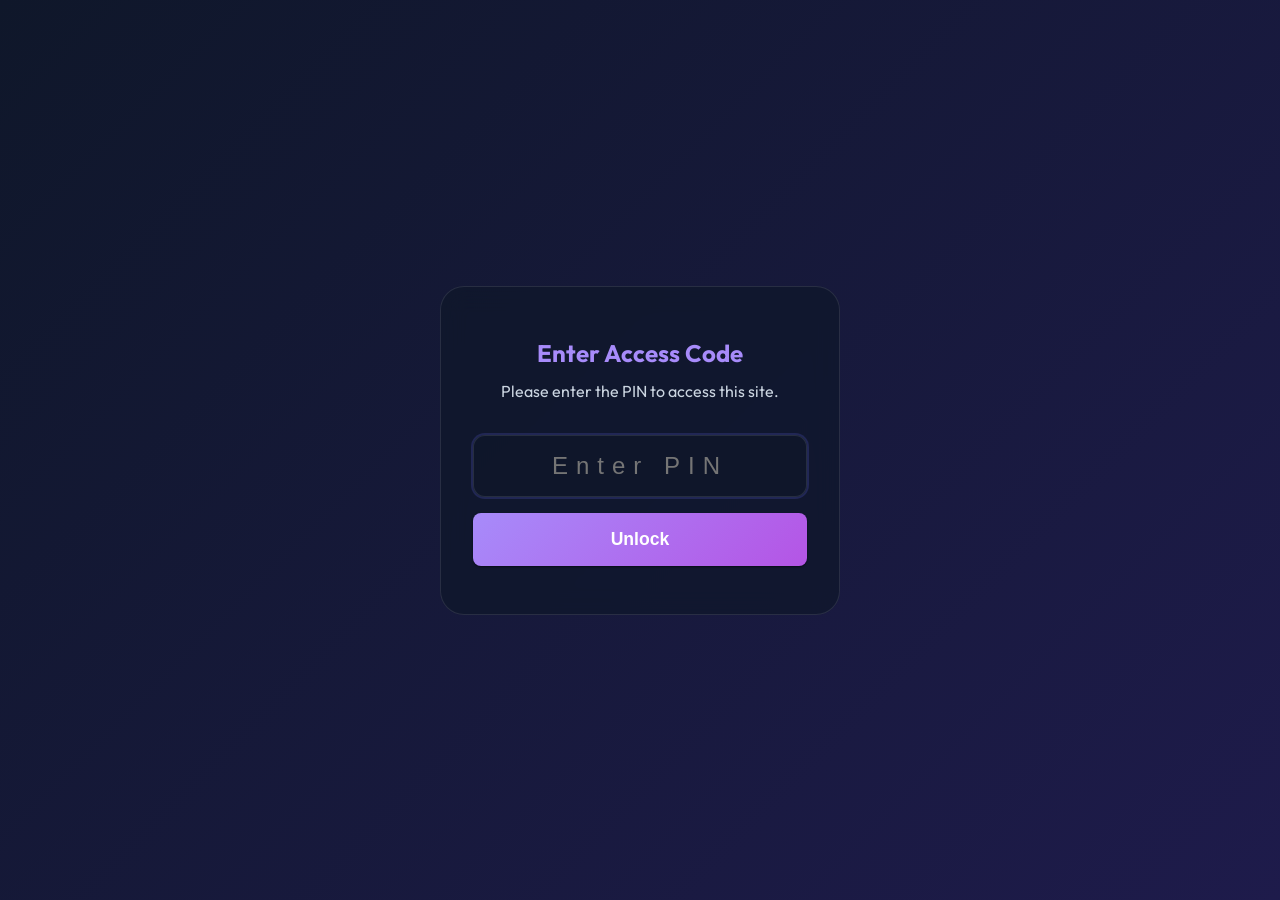
==== index.html @ 29a3878c "refactor: update UI layout for smart adding modal and initialize star-photos API functionality" ====
<!DOCTYPE html>
<html lang="en">
<head>
    <meta charset="UTF-8">
    <meta name="viewport" content="width=device-width, initial-scale=1.0">
    <title>Character Quiz Game</title>
    <!-- Google Fonts -->
    <link rel="preconnect" href="https://fonts.googleapis.com">
    <link rel="preconnect" href="https://fonts.gstatic.com" crossorigin>
    <link href="https://fonts.googleapis.com/css2?family=Outfit:wght@300;400;500;600;700;800&display=swap" rel="stylesheet">
    <link rel="stylesheet" href="styles.css">
</head>
<body class="theme-dark">
    <header class="app-header">
        <h1 class="logo" id="logoTitle">CharQuiz</h1>
        <button class="mobile-menu-btn" id="mobileMenuBtn">☰</button>
        <nav class="nav-links" id="navLinks">
            <button class="nav-btn" data-target="home">Home</button>
            <button class="nav-btn" data-target="gallery">Gallery</button>
            <button class="nav-btn" id="randomCharBtn">Surprise Me</button>
            <button class="nav-btn" id="syncBtn" title="Sync Data">Sync</button>
            <a href="video-player.html" class="nav-btn" style="text-decoration: none; display: flex; align-items: center;">Video Player</a>
            <button class="theme-toggle" id="themeToggleBtn" title="Toggle Theme">☀️</button>
        </nav>
    </header>

    <!-- Main Container -->
    <main id="appContainer">
        <!-- Home Screen -->
        <section id="screen-home" class="screen active" style="padding-top: 5rem;">
            <div class="category-grid" id="homeCategoryGrid">
                <!-- Dynamite cards inserted here -->
            </div>
        </section>

        <!-- Gallery Screen -->
        <section id="screen-gallery" class="screen hidden">
            <div class="gallery-controls">
                <input type="text" id="gallerySearch" placeholder="Search characters...">
                <div class="filter-pills" id="galleryFilters">
                    <button class="pill active" data-filter="All">All</button>
                    <button class="pill" data-filter="Slut">Slut</button>
                    <button class="pill" data-filter="Twink">Twink</button>
                    <button class="pill" data-filter="Shemale">Shemale</button>
                </div>
                <div style="display: flex; gap: 0.5rem; flex-wrap: wrap;">
                    <button class="btn-secondary" id="manageLabelsBtn">Manage Labels</button>
                    <button class="btn-secondary" id="openSmartAddBtn" style="background: linear-gradient(135deg, #6366f1, #ec4899); border: none; color: #fff;">⚡ Smart Adding</button>
                    <button class="btn-primary" id="openManagerBtn">Add Character</button>
                </div>
            </div>
            <!-- Dynamic Label Filters -->
            <div id="galleryLabelFilters" class="filter-pills" style="margin-bottom: 2rem; gap: 0.5rem; flex-wrap: wrap;"></div>
            <div class="gallery-grid" id="galleryGrid"></div>
        </section>

        <!-- Game Config Screen / Modal -->
        <section id="screen-config" class="screen hidden">
            <div class="config-container glass-card">
                <h2 id="configCategoryTitle">Category Mode</h2>
                <div class="config-options">
                    <h3>Select Rounds</h3>
                    <div class="rounds-selector" id="roundsSelector">
                        <label><input type="radio" name="rounds" value="10" checked><span>10</span></label>
                        <label><input type="radio" name="rounds" value="15"><span>15</span></label>
                        <label><input type="radio" name="rounds" value="20"><span>20</span></label>
                        <label><input type="radio" name="rounds" value="25"><span>25</span></label>
                        <label><input type="radio" name="rounds" value="Infinite"><span>Infinite</span></label>
                    </div>
                </div>
                <div class="config-actions" style="display: flex; gap: 1rem; margin-top: 1.5rem;">
                    <button class="btn-secondary w-full" id="backFromConfigBtn">Back</button>
                    <button class="btn-primary w-full" id="startGameBtn">Start Game</button>
                </div>
            </div>
        </section>

        <!-- Game Screen -->
        <section id="screen-game" class="screen hidden">
            <div class="game-topbar">
                <div class="progress-bar"><div id="gameProgressFill"></div></div>
                <div class="stats">
                    <span class="stat-round">Round <span id="currentRound">1</span></span>
                    <span class="stat-streak">Streak <span id="currentStreak">0</span></span>
                    <button class="btn-secondary" id="endGameBtn" style="padding: 0.25rem 0.75rem; font-size: 0.85rem; border-color: var(--danger); color: var(--danger);">End Game</button>
                </div>
            </div>
            <div class="game-area">
                <div class="image-frame glass-card">
                    <img id="gameImage" src="" alt="Character">
                </div>
                <div class="options-grid" id="gameOptions"></div>
            </div>
        </section>

        <!-- Results Screen -->
        <section id="screen-results" class="screen hidden">
            <div class="results-card glass-card">
                <h2>Quiz Complete</h2>
                <div class="metrics">
                    <div class="metric"><span>Score</span><strong id="finalScore">0</strong></div>
                    <div class="metric"><span>Max Streak</span><strong id="maxStreak">0</strong></div>
                    <div class="metric highlight"><span>All-Time High</span><strong id="highScore">0</strong></div>
                </div>
                <div class="mistakes-review">
                    <h3>Review Mistakes</h3>
                    <div id="mistakesList"></div>
                </div>
                <button class="btn-primary" id="playAgainBtn">Play Again</button>
            </div>
        </section>
    </main>

    <!-- Modals -->
    <!-- PIN Entry Modal -->
    <div id="pinModal" class="modal hidden" style="z-index: 9999;">
        <div class="modal-backdrop" style="opacity: 1; backdrop-filter: blur(20px); background: var(--bg-main);"></div>
        <div class="modal-content glass-card" style="text-align: center; max-width: 400px; padding: 3rem 2rem; box-shadow: var(--shadow-2xl);">
            <h2 style="margin-bottom: 0.5rem; color: var(--primary);">Enter Access Code</h2>
            <p style="color: var(--text-muted); margin-bottom: 2rem;">Please enter the PIN to access this site.</p>
            <form id="pinForm" style="display: flex; flex-direction: column; gap: 1rem;">
                <input type="password" id="pinInput" placeholder="Enter PIN" required style="text-align: center; font-size: 1.5rem; letter-spacing: 0.5rem; padding: 1rem; border-radius: 12px; border: 1px solid var(--border-glass); background: var(--bg-glass); color: var(--text-main); outline: none;">
                <button type="submit" class="btn-primary" style="font-size: 1.1rem; padding: 1rem;">Unlock</button>
            </form>
            <p id="pinError" style="color: var(--danger); margin-top: 1rem; min-height: 1.5rem;" class="hidden">Incorrect Code</p>
        </div>
    </div>

    <!-- Image Modal -->
    <div id="imageModal" class="modal hidden">
        <div class="modal-backdrop" id="imageModalBackdrop"></div>
        <div class="modal-content image-modal-content">
            <img id="globalModalImage" src="" alt="Full Resolution">
            <button class="modal-close" id="closeImageModal">&times;</button>
        </div>
    </div>

    <!-- Random Character Modal -->
    <div id="randomModal" class="modal hidden">
        <div class="modal-backdrop" id="randomModalBackdrop"></div>
        <div class="modal-content glass-card" style="text-align: center; max-width: 400px; padding: 2rem;">
            <button class="modal-close" id="closeRandomModal" style="position: absolute; right: 1rem; top: 1rem;">&times;</button>
            <h2 style="margin-bottom: 1rem; color: var(--primary);">Random Match!</h2>
            <div class="char-item" style="cursor: default; pointer-events: none; margin: 0 auto 1.5rem auto; max-width: 250px;">
                <img id="randomModalImage" src="" alt="Random Character">
                <div class="char-item-info">
                    <strong id="randomModalName">Name</strong>
                    <span id="randomModalCategory">Category</span>
                </div>
            </div>
            <button class="btn-primary w-full" id="randomCharRollBtn" style="width: 100%;">Roll Again 🎲</button>
        </div>
    </div>

    <!-- Manager Modal (Add / Import) -->
    <div id="managerModal" class="modal hidden">
        <div class="modal-backdrop" id="managerModalBackdrop"></div>
        <div class="modal-content glass-card" style="max-width: 500px;">
            <div class="modal-header">
                <h2>Add Character</h2>
                <button class="modal-close" id="closeManagerModal">&times;</button>
            </div>
            <div class="manager-body" style="grid-template-columns: 1fr;">
                <div class="manager-section">
                    <form id="addCharacterForm" class="add-form">
                        <div class="form-group">
                            <input type="text" id="addName" placeholder="Character Name" required>
                        </div>
                        <div class="form-group">
                            <select id="addCategory" required>
                                <option value="" disabled selected>Select Category...</option>
                                <option value="Slut">Slut</option>
                                <option value="Twink">Twink</option>
                                <option value="Shemale">Shemale</option>
                            </select>
                        </div>
                        <div class="form-group">
                            <label style="font-size: 0.9rem; color: var(--text-muted);">Select Labels</label>
                            <div id="addLabelsContainer" class="labels-multi-select" style="display: flex; flex-wrap: wrap; gap: 0.5rem;"></div>
                        </div>
                        <div class="form-group" style="flex-direction: row; gap: 0.5rem;">
                            <input type="url" id="addUrl" placeholder="Image URL (e.g. https://...)" required style="flex-grow: 1;">
                            <a href="#" target="_blank" id="addUrlPreviewBtn" class="btn-secondary" style="display: flex; align-items: center; justify-content: center; padding: 0 1rem; text-decoration: none;" title="Preview Image in New Tab">🔗</a>
                        </div>
                        <button type="submit" class="btn-primary w-full">Add Character</button>
                    </form>
                    
                    <div class="data-actions-container" style="margin-top: 2rem;">
                        <h3 style="font-size: 1rem; color: var(--text-muted); padding-bottom: 0.5rem; border-bottom: 1px solid var(--border-glass); margin-bottom: 1rem;">Data Backup</h3>
                        <div class="data-actions">
                            <button class="btn-secondary" id="exportDataBtn">Export JSON</button>
                            <label class="btn-secondary import-label">
                                Import JSON
                                <input type="file" id="importDataInput" accept=".json" hidden>
                            </label>
                        </div>
                    </div>
                </div>
            </div>
        </div>
    </div>

    <!-- Edit Character Modal -->
    <div id="editModal" class="modal hidden">
        <div class="modal-backdrop" id="editModalBackdrop"></div>
        <div class="modal-content glass-card" style="max-width: 500px;">
            <div class="modal-header">
                <h2>Edit Character</h2>
                <button class="modal-close" id="closeEditModal">&times;</button>
            </div>
            <div class="manager-body" style="grid-template-columns: 1fr;">
                <form id="editCharacterForm" class="add-form">
                    <input type="hidden" id="editId">
                    <div class="form-group">
                        <input type="text" id="editName" placeholder="Character Name" required>
                    </div>
                    <div class="form-group">
                        <select id="editCategory" required>
                            <option value="Slut">Slut</option>
                            <option value="Twink">Twink</option>
                            <option value="Shemale">Shemale</option>
                        </select>
                    </div>
                    <div class="form-group">
                        <label style="font-size: 0.9rem; color: var(--text-muted);">Select Labels</label>
                        <div id="editLabelsContainer" class="labels-multi-select" style="display: flex; flex-wrap: wrap; gap: 0.5rem;"></div>
                    </div>
                    <div class="form-group" style="flex-direction: row; gap: 0.5rem;">
                        <input type="url" id="editUrl" placeholder="Image URL (e.g. https://...)" required style="flex-grow: 1;">
                        <a href="#" target="_blank" id="editUrlPreviewBtn" class="btn-secondary" style="display: flex; align-items: center; justify-content: center; padding: 0 1rem; text-decoration: none;" title="Preview Image in New Tab">🔗</a>
                    </div>
                    <button type="submit" class="btn-primary w-full" style="background: var(--success);">Save Changes</button>
                </form>
            </div>
        </div>
    </div>

    <!-- Labels Manager Modal -->
    <div id="labelsManagerModal" class="modal hidden">
        <div class="modal-backdrop" id="labelsManagerModalBackdrop"></div>
        <div class="modal-content glass-card" style="max-width: 400px;">
            <div class="modal-header">
                <h2>Manage Labels</h2>
                <button class="modal-close" id="closeLabelsManagerModal">&times;</button>
            </div>
            <form id="addLabelForm" style="display: flex; gap: 0.5rem; margin-bottom: 1.5rem;">
                <input type="text" id="newLabelInput" placeholder="New Label Name" required style="flex-grow: 1;">
                <button type="submit" class="btn-primary">Add</button>
            </form>
            <div id="labelsManagerList" style="display: flex; flex-direction: column; gap: 0.5rem; max-height: 50vh; overflow-y: auto;">
                <!-- Labels populate here -->
            </div>
        </div>
    </div>

    <!-- Smart Adding Modal -->
    <div id="smartAddModal" class="modal hidden">
        <div class="modal-backdrop" id="smartAddModalBackdrop"></div>
        <div class="modal-content glass-card" style="max-width: 560px; padding: 0; overflow: hidden; border-radius: 20px;">

            <!-- Header -->
            <div style="display: flex; align-items: center; justify-content: space-between; padding: 1.25rem 1.5rem; border-bottom: 1px solid var(--border-glass); background: rgba(99,102,241,0.1);">
                <div style="display: flex; align-items: center; gap: 0.75rem;">
                    <span style="font-size: 1.5rem;">⚡</span>
                    <div>
                        <h2 style="margin: 0; font-size: 1.2rem;">Smart Adding</h2>
                        <span id="smartAddSubtitle" style="font-size: 0.8rem; color: var(--text-muted);">Browse performers from pornpics.com</span>
                    </div>
                </div>
                <div style="display: flex; align-items: center; gap: 1rem;">
                    <div id="smartAddStats" style="text-align: right; font-size: 0.8rem; color: var(--text-muted);"></div>
                    <button class="modal-close" id="closeSmartAddModal">&times;</button>
                </div>
            </div>

            <!-- Phase 1: Category Selection -->
            <div id="smartAddPhase1" style="padding: 2rem;">
                <p style="text-align: center; color: var(--text-muted); margin-bottom: 1.5rem;">Choose a category to start browsing performers</p>
                <div style="display: grid; grid-template-columns: repeat(3, 1fr); gap: 1rem;">
                    <button class="smart-cat-btn" id="smartCatFemale" data-cat="female" data-game-cat="Slut">
                        <span style="font-size: 2rem;">👸</span>
                        <strong>Female</strong>
                        <span>Pornstars</span>
                    </button>
                    <button class="smart-cat-btn" id="smartCatShemale" data-cat="shemale" data-game-cat="Shemale">
                        <span style="font-size: 2rem;">💫</span>
                        <strong>Shemale</strong>
                        <span>Trans Stars</span>
                    </button>
                    <button class="smart-cat-btn" id="smartCatGay" data-cat="gay" data-game-cat="Twink">
                        <span style="font-size: 2rem;">⚡</span>
                        <strong>Gay/Twink</strong>
                        <span>Male Stars</span>
                    </button>
                </div>
                <div id="smartAddResumeInfo" class="hidden" style="margin-top: 1.5rem; padding: 1rem; background: rgba(99,102,241,0.1); border-radius: 12px; border: 1px solid rgba(99,102,241,0.3); text-align: center;">
                    <p style="margin: 0 0 0.75rem 0; color: var(--text-main);">🔄 You have a saved session. Continue where you left off?</p>
                    <button id="smartAddResumeBtn" class="btn-primary" style="font-size: 0.9rem; padding: 0.4rem 1.2rem;">Resume</button>
                </div>
            </div>

            <!-- Phase 2: Performer Browser -->
            <div id="smartAddPhase2" class="hidden" style="display: flex; flex-direction: column;">

                <!-- Category bar -->
                <div style="display: flex; align-items: center; gap: 0.5rem; padding: 0.75rem 1.5rem; background: rgba(0,0,0,0.2); font-size: 0.85rem; color: var(--text-muted);">
                    <button id="smartAddBackToCats" style="background: none; border: none; color: var(--primary); cursor: pointer; font-size: 0.85rem;">← Categories</button>
                    <span>|</span>
                    <span id="smartAddCatLabel">Female Pornstars</span>
                    <span style="margin-left: auto;" id="smartAddQueueInfo"></span>
                </div>

                <!-- Loading State -->
                <div id="smartAddLoading" style="display: flex; flex-direction: column; align-items: center; justify-content: center; padding: 4rem 2rem; gap: 1rem;">
                    <div class="smart-spinner"></div>
                    <p id="smartAddLoadingText" style="color: var(--text-muted); margin: 0;">Loading performers...</p>
                </div>

                <!-- Performer Card -->
                <div id="smartAddPerformer" class="hidden" style="display: flex; flex-direction: column;">

                    <!-- Photo Browser Area -->
                    <div style="position: relative; background: #000; aspect-ratio: 4/3; overflow: hidden;">
                        <img id="smartAddPhoto" src="" alt="Performer"
                            style="width: 100%; height: 100%; object-fit: cover; transition: opacity 0.2s;">
                        <!-- Nav Arrows -->
                        <button id="smartPhotoPrev" style="position:absolute;left:0;top:50%;transform:translateY(-50%);background:rgba(0,0,0,0.6);border:none;color:#fff;font-size:2rem;padding:0.75rem 1rem;cursor:pointer;height:100%;opacity:0.7;transition:opacity 0.2s;" title="Previous photo">&#8249;</button>
                        <button id="smartPhotoNext" style="position:absolute;right:0;top:50%;transform:translateY(-50%);background:rgba(0,0,0,0.6);border:none;color:#fff;font-size:2rem;padding:0.75rem 1rem;cursor:pointer;height:100%;opacity:0.7;transition:opacity 0.2s;" title="Next photo">&#8250;</button>
                        <!-- Photo counter -->
                        <div id="smartPhotoCounter" style="position:absolute;bottom:0.75rem;left:50%;transform:translateX(-50%);background:rgba(0,0,0,0.7);color:#fff;font-size:0.75rem;padding:0.25rem 0.75rem;border-radius:999px;backdrop-filter:blur(4px);">1 / 1</div>
                        <!-- Loading overlay for photo -->
                        <div id="smartPhotoLoadingOverlay" class="hidden" style="position:absolute;inset:0;background:rgba(0,0,0,0.6);display:flex;align-items:center;justify-content:center;">
                            <div class="smart-spinner"></div>
                        </div>
                    </div>

                    <!-- Performer Info -->
                    <div style="padding: 1.25rem 1.5rem;">
                        <div style="display: flex; align-items: center; gap: 0.75rem; margin-bottom: 1rem;">
                            <input type="text" id="smartPerformerName"
                                style="flex: 1; font-size: 1.1rem; font-weight: 700; background: transparent; border: none; border-bottom: 2px solid var(--border-glass); padding: 0.25rem 0; color: var(--text-main); outline: none;"
                                placeholder="Performer Name">
                            <select id="smartPerformerCategory"
                                style="background: var(--bg-glass); border: 1px solid var(--border-glass); color: var(--text-main); padding: 0.4rem 0.75rem; border-radius: 8px; font-family: inherit; font-size: 0.9rem;">
                                <option value="Slut">Slut</option>
                                <option value="Shemale">Shemale</option>
                                <option value="Twink">Twink</option>
                            </select>
                        </div>

                        <div style="font-size: 0.8rem; color: var(--text-muted); margin-bottom: 0.5rem;">Labels</div>
                        <div id="smartAddLabelPills" class="labels-multi-select" style="display: flex; flex-wrap: wrap; gap: 0.5rem; margin-bottom: 1.25rem;"></div>

                        <!-- Actions -->
                        <div style="display: flex; gap: 0.75rem;">
                            <button id="smartSkipBtn" class="btn-secondary" style="flex: 1;">Skip ⏭️</button>
                            <button id="smartSaveAddBtn" class="btn-primary" style="flex: 2;">Add &amp; Next ✅</button>
                        </div>
                    </div>
                </div>

                <!-- Empty / Load More -->
                <div id="smartAddEmpty" class="hidden" style="text-align:center; padding: 3rem 2rem;">
                    <p style="color: var(--text-muted); margin-bottom: 1rem;">All performers on this page have been reviewed!</p>
                    <button id="smartLoadMoreBtn" class="btn-primary">Load Next Page ⟶</button>
                </div>

            </div>
        </div>
    </div>

    <!-- Toast Container -->
    <div id="toastContainer" class="toast-container"></div>
    <!-- Confetti Canvas -->
    <canvas id="confettiCanvas" class="hidden"></canvas>

    <!-- Dummy Characters JSON -->
    <script id="dummy-characters" type="application/json">
    [
        {
            "id": "performer-mia-malkova",
            "name": "Mia Malkova",
            "category": "Slut",
            "photoUrl": "https://static-ca-cdn.eporner.com/thumbs/static4/1/17/171/17164884/14_240.jpg",
            "labels": ["legend"]
        },
        {
            "id": "performer-lana-rhoades",
            "name": "Lana Rhoades",
            "category": "Slut",
            "photoUrl": "https://static-ca-cdn.eporner.com/thumbs/static4/1/17/171/17196098/15_240.jpg",
            "labels": ["legend"]
        },
        {
            "id": "performer-eva-elfie",
            "name": "Eva Elfie",
            "category": "Slut",
            "photoUrl": "https://static-ca-cdn.eporner.com/thumbs/static4/1/17/171/17114113/13_240.jpg",
            "labels": ["teen"]
        },
        {
            "id": "performer-sweetie-fox",
            "name": "Sweetie Fox",
            "category": "Slut",
            "photoUrl": "https://static-ca-cdn.eporner.com/thumbs/static4/1/17/171/17146844/13_240.jpg",
            "labels": ["teen"]
        },
        {
            "id": "performer-angela-white",
            "name": "Angela White",
            "category": "Slut",
            "photoUrl": "https://static-ca-cdn.eporner.com/thumbs/static4/1/17/171/17190881/15_240.jpg",
            "labels": ["milf", "legend"]
        },
        {
            "id": "performer-riley-reid",
            "name": "Riley Reid",
            "category": "Slut",
            "photoUrl": "https://static-ca-cdn.eporner.com/thumbs/static4/1/17/171/17193321/1_240.jpg",
            "labels": ["legend"]
        },
        {
            "id": "performer-abella-danger",
            "name": "Abella Danger",
            "category": "Slut",
            "photoUrl": "https://static-ca-cdn.eporner.com/thumbs/static4/1/17/171/17160701/15_240.jpg",
            "labels": ["legend"]
        },
        {
            "id": "performer-dani-daniels",
            "name": "Dani Daniels",
            "category": "Slut",
            "photoUrl": "https://static-ca-cdn.eporner.com/thumbs/static4/1/17/171/17175149/10_240.jpg",
            "labels": ["milf", "legend"]
        },
        {
            "id": "performer-natalie-mars",
            "name": "Natalie Mars",
            "category": "Shemale",
            "photoUrl": "https://static-ca-cdn.eporner.com/thumbs/static4/1/16/167/16765051/7_240.jpg",
            "labels": ["milf", "legend"]
        },
        {
            "id": "performer-joey-mills",
            "name": "Joey Mills",
            "category": "Twink",
            "photoUrl": "https://static-ca-cdn.eporner.com/thumbs/static4/1/11/114/11438945/2_240.jpg",
            "labels": ["teen", "legend"]
        }
    ]
    </script>

    <script src="app.js"></script>
</body>
</html>
---- styles.css ----
/* =================== VARIABLES & THEMING =================== */
:root {
    /* Light Theme (Default fallback) */
    --bg-main: linear-gradient(135deg, #fdfbfb 0%, #ebedee 100%);
    --bg-secondary: rgba(255, 255, 255, 0.85);
    --bg-glass: rgba(255, 255, 255, 0.6);
    --text-main: #1f2937;
    --text-muted: #6b7280;
    --primary: #8b5cf6;
    --primary-hover: #7c3aed;
    --success: #10b981;
    --danger: #ef4444;
    --shadow-sm: 0 1px 2px 0 rgba(0, 0, 0, 0.05);
    --shadow-md: 0 4px 6px -1px rgba(0, 0, 0, 0.1), 0 2px 4px -1px rgba(0, 0, 0, 0.06);
    --shadow-lg: 0 10px 15px -3px rgba(0, 0, 0, 0.1), 0 4px 6px -2px rgba(0, 0, 0, 0.05);
    --shadow-glass: 0 8px 32px 0 rgba(31, 38, 135, 0.1);
    --border-glass: rgba(255, 255, 255, 0.3);
    --overlay: rgba(0, 0, 0, 0.5);
    --font-heading: 'Outfit', sans-serif;
    --font-body: 'Outfit', sans-serif;
    --border-radius: 24px;
    --gradient-primary: linear-gradient(135deg, #8b5cf6, #d946ef);
    --gradient-card: linear-gradient(135deg, #ffffff, #f3f4f6);
}

body.theme-dark {
    --bg-main: linear-gradient(135deg, #0f172a 0%, #1e1b4b 100%);
    --bg-secondary: rgba(30, 41, 59, 0.85);
    --bg-glass: rgba(15, 23, 42, 0.7);
    --text-main: #f8fafc;
    --text-muted: #cbd5e1;
    --primary: #a78bfa;
    --primary-hover: #8b5cf6;
    --shadow-sm: 0 1px 2px 0 rgba(0, 0, 0, 0.5);
    --shadow-md: 0 4px 6px -1px rgba(0, 0, 0, 0.5);
    --shadow-lg: 0 10px 15px -3px rgba(0, 0, 0, 0.5);
    --shadow-glass: 0 8px 32px 0 rgba(0, 0, 0, 0.3);
    --border-glass: rgba(255, 255, 255, 0.1);
    --overlay: rgba(0, 0, 0, 0.8);
    --gradient-primary: linear-gradient(135deg, #a78bfa, #c026d3);
    --gradient-card: linear-gradient(135deg, rgba(30, 41, 59, 0.9), rgba(15, 23, 42, 0.9));
}

/* =================== RESET & GLOBAL =================== */
* {
    margin: 0;
    padding: 0;
    box-sizing: border-box;
}

body {
    font-family: var(--font-body);
    background: var(--bg-main);
    color: var(--text-main);
    line-height: 1.5;
    overflow-x: hidden;
    min-height: 100vh;
    transition: background 0.4s ease, color 0.4s ease;
    -webkit-font-smoothing: antialiased;
}

/* =================== UTILITIES =================== */
.hidden { display: none !important; }
.glass-card {
    background: var(--bg-glass);
    backdrop-filter: blur(12px);
    -webkit-backdrop-filter: blur(12px);
    border: 1px solid var(--border-glass);
    border-radius: var(--border-radius);
    box-shadow: var(--shadow-glass);
}

/* =================== HEADER =================== */
.app-header {
    display: flex;
    justify-content: space-between;
    align-items: center;
    padding: 1rem 3rem;
    background: var(--bg-glass);
    backdrop-filter: blur(16px);
    -webkit-backdrop-filter: blur(16px);
    border-bottom: 1px solid var(--border-glass);
    box-shadow: var(--shadow-sm);
    position: sticky;
    top: 0;
    z-index: 50;
    transition: all 0.3s ease;
}

.logo {
    font-weight: 700;
    font-size: 1.5rem;
    color: var(--primary);
    cursor: pointer;
    letter-spacing: -0.5px;
}

.mobile-menu-btn {
    display: none;
    background: transparent;
    border: none;
    color: var(--text-main);
    font-size: 1.5rem;
    cursor: pointer;
    padding: 0.5rem;
}

.nav-links {
    display: flex;
    gap: 0.75rem;
    align-items: center;
    background: rgba(0, 0, 0, 0.05);
    padding: 0.25rem;
    border-radius: 12px;
    border: 1px solid var(--border-glass);
}

body.theme-dark .nav-links {
    background: rgba(255, 255, 255, 0.05);
}

.nav-btn {
    background: transparent;
    border: none;
    color: var(--text-main);
    font-family: inherit;
    font-weight: 500;
    font-size: 0.95rem;
    cursor: pointer;
    padding: 0.6rem 1.2rem;
    border-radius: 8px;
    transition: all 0.25s cubic-bezier(0.4, 0, 0.2, 1);
}

.nav-btn:hover {
    background: var(--bg-secondary);
    box-shadow: var(--shadow-sm);
    transform: translateY(-1px);
}

.nav-btn:active {
    transform: translateY(0);
}

.theme-toggle {
    background: transparent;
    border: none;
    font-size: 1.2rem;
    cursor: pointer;
    padding: 0.5rem;
    border-radius: 50%;
    transition: transform 0.3s ease;
}

.theme-toggle:hover {
    transform: rotate(30deg) scale(1.1);
}

/* =================== SCREENS =================== */
#appContainer {
    /* min-height: calc(100vh - 70px); */
    position: relative;
    padding: 2rem;
}

.screen {
    max-width: 1200px;
    margin: 0 auto;
    animation: fadeIn 0.4s ease forwards;
}

@keyframes fadeIn {
    from { opacity: 0; transform: translateY(10px); }
    to { opacity: 1; transform: translateY(0); }
}

/* =================== HOME SCREEN =================== */

.category-grid {
    display: flex;
    flex-wrap: wrap;
    justify-content: center;
    gap: 2rem;
}

.category-card {
    flex: 1 1 250px;
    max-width: 350px;
    position: relative;
    border-radius: var(--border-radius);
    overflow: hidden;
    height: 450px;
    cursor: pointer;
    box-shadow: var(--shadow-md);
    background: var(--gradient-card);
    transition: transform 0.3s ease, box-shadow 0.3s ease;
}

.category-card:hover {
    transform: translateY(-8px) scale(1.02);
    box-shadow: var(--shadow-lg);
}

.card-bg {
    position: absolute;
    inset: 0;
    background-size: cover;
    background-repeat: no-repeat;
    background-position: center bottom;
    transition: transform 0.5s ease;
}

.category-card:hover .card-bg {
    transform: scale(1.05);
}

.card-overlay {
    position: absolute;
    inset: 0;
    background: linear-gradient(to top, rgba(0,0,0,0.8) 0%, rgba(0,0,0,0.2) 100%);
    display: flex;
    flex-direction: column;
    justify-content: flex-end;
    padding: 1.5rem;
    color: white;
}

.card-overlay h3 { font-size: 1.5rem; font-weight: 600; }
.card-overlay .count { font-size: 0.9rem; opacity: 0.8; }

/* =================== BUTTONS & INPUTS =================== */
.btn-primary {
    background: var(--gradient-primary);
    color: white;
    border: none;
    padding: 0.75rem 1.5rem;
    border-radius: 8px;
    font-weight: 600;
    cursor: pointer;
    transition: all 0.3s ease;
    box-shadow: var(--shadow-sm);
    background-size: 200% auto;
}
.btn-primary:hover {
    background-position: right center;
    transform: translateY(-2px);
    box-shadow: var(--shadow-lg);
}

.btn-secondary {
    background: var(--bg-glass);
    color: var(--text-main);
    border: 1px solid var(--border-glass);
    padding: 0.5rem 1rem;
    border-radius: 8px;
    cursor: pointer;
    transition: all 0.2s;
}
.btn-secondary:hover {
    background: var(--bg-secondary);
}

input[type="text"], input[type="url"], select {
    width: 100%;
    padding: 0.75rem 1rem;
    border-radius: 8px;
    border: 1px solid var(--border-glass);
    background: var(--bg-glass);
    color: var(--text-main);
    outline: none;
    font-family: var(--font-body);
}

input:focus, select:focus {
    border-color: var(--primary);
    box-shadow: 0 0 0 2px rgba(99, 102, 241, 0.2);
}

.label-cb-pill {
    padding: 0.4rem 0.8rem;
    border-radius: 999px;
    border: 1px solid var(--border-glass);
    background: var(--bg-glass);
    color: var(--text-main);
    cursor: pointer;
    font-size: 0.85rem;
    transition: all 0.2s;
    user-select: none;
}
.label-cb-pill:hover {
    background: var(--bg-secondary);
}
.label-cb-pill:has(input:checked) {
    background: var(--gradient-primary);
    color: white;
    border-color: transparent;
    box-shadow: var(--shadow-sm);
}

/* =================== MODALS =================== */
.modal {
    position: fixed;
    inset: 0;
    z-index: 100;
    display: flex;
    align-items: center;
    justify-content: center;
}

.modal-backdrop {
    position: absolute;
    inset: 0;
    background: var(--overlay);
    backdrop-filter: blur(5px);
    animation: fadeIn 0.3s ease;
}

.modal-content {
    position: relative;
    z-index: 101;
    width: 90%;
    max-width: 600px;
    max-height: 90vh;
    padding: 2rem;
    overflow-y: auto;
    animation: slideUp 0.4s ease;
}

@keyframes slideUp {
    from { opacity: 0; transform: scale(0.95) translateY(20px); }
    to { opacity: 1; transform: scale(1) translateY(0); }
}

.modal-header {
    display: flex;
    justify-content: space-between;
    align-items: center;
    margin-bottom: 1.5rem;
}

.modal-close {
    background: none;
    border: none;
    font-size: 1.5rem;
    color: var(--text-muted);
    cursor: pointer;
    transition: color 0.2s;
}
.modal-close:hover { color: var(--danger); }

/* Global Image Modal specific */
.image-modal-content {
    background: transparent;
    box-shadow: none;
    border: none;
    display: flex;
    flex-direction: column;
    align-items: center;
    padding: 0;
    max-width: 90vw;
}
.image-modal-content img {
    max-width: 100%;
    max-height: 85vh;
    border-radius: var(--border-radius);
    box-shadow: var(--shadow-2xl);
    object-fit: contain;
}
.image-modal-content .modal-close {
    position: absolute;
    top: -40px;
    right: 0;
    color: white;
    font-size: 2rem;
}

/* =================== GALLERY =================== */
.gallery-controls {
    display: flex;
    flex-wrap: wrap;
    gap: 1rem;
    margin-bottom: 2rem;
    justify-content: space-between;
    align-items: center;
}

#gallerySearch {
    flex-grow: 1;
    max-width: 400px;
}

.filter-pills {
    display: flex;
    gap: 0.5rem;
}

.pill {
    padding: 0.5rem 1rem;
    border-radius: 999px;
    border: 1px solid var(--border-glass);
    background: var(--bg-glass);
    color: var(--text-main);
    cursor: pointer;
    transition: all 0.3s ease;
}

.pill.active, .pill:hover {
    background: var(--gradient-primary);
    color: white;
    border-color: transparent;
    box-shadow: var(--shadow-sm);
}

.gallery-grid {
    display: grid;
    grid-template-columns: repeat(auto-fill, minmax(200px, 1fr));
    gap: 1.5rem;
    align-items: stretch;
}

@media (min-width: 600px) { .gallery-grid { grid-template-columns: repeat(auto-fill, minmax(220px, 1fr)); } }
@media (min-width: 900px) { .gallery-grid { grid-template-columns: repeat(auto-fill, minmax(240px, 1fr)); } }
@media (min-width: 1200px) { .gallery-grid { grid-template-columns: repeat(auto-fill, minmax(260px, 1fr)); } }

.char-item {
    border-radius: var(--border-radius);
    overflow: hidden;
    cursor: pointer;
    position: relative;
    box-shadow: var(--shadow-md);
    background: var(--gradient-card);
    display: flex;
    flex-direction: column;
    height: 100%;
    aspect-ratio: 3/4;
}

.char-item img {
    width: 100%;
    height: 100%;
    object-fit: cover;
    display: block;
    transition: transform 0.4s cubic-bezier(0.4, 0, 0.2, 1);
}
.char-item:hover img { transform: scale(1.08); }

.char-item-info {
    position: absolute;
    bottom: 0;
    left: 0;
    width: 100%;
    background: linear-gradient(to top, rgba(0,0,0,0.9) 0%, rgba(0,0,0,0.5) 70%, transparent 100%);
    color: white;
    padding: 1.5rem 1rem 1rem 1rem;
    z-index: 2;
    transform: translateY(0);
    transition: transform 0.3s ease;
}
.char-item-info strong { display: block; font-size: 1rem; }
.char-item-info span { display: block; font-size: 0.8rem; opacity: 0.8; margin-bottom: 0.25rem; }

.char-item-labels {
    display: flex;
    flex-wrap: wrap;
    gap: 0.25rem;
    margin-top: 0.5rem;
}

.char-label {
    background: rgba(255, 255, 255, 0.2);
    border-radius: 4px;
    padding: 2px 6px;
    font-size: 0.7rem;
    font-weight: 500;
}

.char-item-actions {
    position: absolute;
    top: 10px;
    right: 10px;
    display: flex;
    gap: 0.5rem;
    opacity: 0;
    transition: opacity 0.3s;
}

.char-item:hover .char-item-actions {
    opacity: 1;
}

.char-action-btn {
    background: var(--bg-glass);
    border: 1px solid var(--border-glass);
    color: white;
    width: 35px;
    height: 35px;
    border-radius: 50%;
    display: flex;
    align-items: center;
    justify-content: center;
    cursor: pointer;
    backdrop-filter: blur(4px);
    transition: all 0.2s;
}

.char-action-btn:hover {
    transform: scale(1.1);
    background: rgba(255, 255, 255, 0.2);
}

.char-action-btn.edit:hover { background: var(--success); border-color: var(--success); }
.char-action-btn.delete:hover { background: var(--danger); border-color: var(--danger); }

/* =================== GAME CONFIG =================== */
.config-container { padding: 3rem; text-align: center; max-width: 500px; margin: 4rem auto; }
.rounds-selector { display: flex; flex-wrap: wrap; gap: 1rem; justify-content: center; margin: 2rem 0; }
.rounds-selector label { cursor: pointer; position: relative; }
.rounds-selector input { position: absolute; opacity: 0; height: 0; width: 0; pointer-events: none; }
.rounds-selector span {
    padding: 0.75rem 1.5rem;
    border-radius: 8px;
    border: 2px solid var(--border-glass);
    display: inline-block;
    transition: all 0.2s;
}
.rounds-selector input:checked + span {
    border-color: var(--primary);
    background: rgba(99, 102, 241, 0.1);
    color: var(--primary);
    font-weight: 600;
}

/* =================== GAMEPLAY =================== */
.game-topbar {
    display: flex;
    justify-content: space-between;
    align-items: center;
    margin-bottom: 2rem;
    flex-wrap: wrap;
    gap: 1rem;
}

.progress-bar {
    flex-grow: 1;
    height: 8px;
    background: var(--bg-glass);
    border-radius: 4px;
    overflow: hidden;
    max-width: 400px;
}

#gameProgressFill {
    height: 100%;
    background: var(--gradient-primary);
    width: 0%;
    transition: width 0.3s ease;
}

.stats { display: flex; gap: 1rem; }
.stat-round, .stat-streak {
    padding: 0.5rem 1rem;
    border-radius: 8px;
    background: var(--bg-glass);
    font-weight: 600;
}
.stat-streak { color: var(--success); }

.game-area {
    display: flex;
    flex-direction: row;
    align-items: center;
    justify-content: center;
    gap: 4rem;
    max-width: 1100px;
    margin: 0 auto;
}

.image-frame {
    flex: 1.2;
    width: 100%;
    padding: 1rem;
    display: flex;
    align-items: center;
    justify-content: center;
    border-radius: var(--border-radius);
    background: var(--gradient-card);
    box-shadow: var(--shadow-md);
}

.image-frame img {
    max-width: 100%;
    max-height: 65vh;
    border-radius: 12px;
    object-fit: contain;
    box-shadow: var(--shadow-sm);
    cursor: auto; /* removed pointer since we removed image pop up during gameplay */
}

.options-grid {
    flex: 1;
    display: flex;
    flex-direction: column;
    justify-content: center;
    gap: 1.25rem;
    width: 100%;
}

.opt-btn {
    padding: 1.25rem 1.5rem;
    font-size: 1.15rem;
    border-radius: 16px;
    border: 1px solid var(--border-glass);
    background: var(--bg-secondary);
    color: var(--text-main);
    cursor: pointer;
    font-weight: 500;
    transition: all 0.3s;
    box-shadow: var(--shadow-sm);
    text-align: left;
    position: relative;
    overflow: hidden;
}

.opt-btn:hover:not(:disabled) {
    transform: translateY(-4px);
    box-shadow: var(--shadow-md);
    background: var(--gradient-primary);
    color: white;
    border-color: transparent;
}
.opt-btn.correct {
    background: var(--success);
    border-color: var(--success);
    color: white;
    transform: scale(1.02);
}
.opt-btn.incorrect {
    background: var(--danger);
    border-color: var(--danger);
    color: white;
    opacity: 0.8;
}

/* =================== RESULTS =================== */
.results-card {
    max-width: 600px;
    margin: 2rem auto;
    padding: 3rem;
    text-align: center;
}

.metrics {
    display: flex;
    justify-content: center;
    gap: 2rem;
    margin: 2rem 0;
    flex-wrap: wrap;
}

.metric {
    display: flex;
    flex-direction: column;
    background: var(--bg-secondary);
    padding: 1rem 2rem;
    border-radius: 12px;
    box-shadow: var(--shadow-sm);
}

.metric span { font-size: 0.9rem; color: var(--text-muted); }
.metric strong { font-size: 1.8rem; font-weight: 700; color: var(--primary); }

.mistakes-review {
    text-align: left;
    margin-bottom: 2rem;
    padding: 1.5rem 0;
}

.mistakes-review h3 { margin-bottom: 1rem; color: var(--danger); }

#mistakesList {
    display: grid;
    grid-template-columns: repeat(auto-fill, minmax(180px, 1fr));
    gap: 1rem;
    max-height: 40vh;
    overflow-y: auto;
    padding-right: 0.5rem;
}
#mistakesList::-webkit-scrollbar { width: 6px; }
#mistakesList::-webkit-scrollbar-thumb { background: var(--border-glass); border-radius: 4px; }

.mistake-item {
    display: flex;
    flex-direction: column;
    align-items: center;
    gap: 0.75rem;
    background: var(--bg-secondary);
    padding: 1rem;
    border-radius: 12px;
    box-shadow: var(--shadow-sm);
    border: 1px solid var(--border-glass);
    text-align: center;
}

.mistake-item img {
    width: 80px;
    height: 80px;
    border-radius: 50%;
    object-fit: cover;
    box-shadow: var(--shadow-sm);
    border: 3px solid var(--danger);
    cursor: auto;
}

.mistake-info {
    display: flex;
    flex-direction: column;
    gap: 4px;
}
.mistake-info .wrong { color: var(--danger); text-decoration: line-through; font-size: 0.85em; opacity: 0.8;}
.mistake-info .right { color: var(--success); font-weight: 700; font-size: 1.1em;}

/* =================== TOAST =================== */
.toast-container {
    position: fixed;
    bottom: 20px;
    right: 20px;
    z-index: 1000;
    display: flex;
    flex-direction: column;
    gap: 10px;
}

.toast {
    background: var(--bg-secondary);
    color: var(--text-main);
    padding: 1rem 1.5rem;
    border-radius: 8px;
    box-shadow: var(--shadow-lg);
    display: flex;
    align-items: center;
    gap: 10px;
    animation: slideInRight 0.3s ease forwards;
    border-left: 4px solid var(--primary);
    backdrop-filter: blur(10px);
}
.toast.error { border-left-color: var(--danger); }
.toast.success { border-left-color: var(--success); }
.toast.fade-out { animation: fadeOutRight 0.3s ease forwards; }

@keyframes slideInRight {
    from { transform: translateX(100%); opacity: 0; }
    to { transform: translateX(0); opacity: 1; }
}
@keyframes fadeOutRight {
    from { transform: translateX(0); opacity: 1; }
    to { transform: translateX(100%); opacity: 0; }
}

/* =================== MANAGER MODAL =================== */
.manager-modal-content {
    max-width: 900px;
    width: 95%;
}

.manager-body {
    display: grid;
    grid-template-columns: 1fr 1fr;
    gap: 2rem;
}

.manager-section {
    display: flex;
    flex-direction: column;
    gap: 1rem;
}

.manager-section h3 {
    font-size: 1.2rem;
    color: var(--primary);
    border-bottom: 1px solid var(--border-glass);
    padding-bottom: 0.5rem;
    margin-bottom: 0.5rem;
}

.data-actions-container {
    margin-top: 1.5rem;
}

.data-actions {
    display: flex;
    gap: 1rem;
    flex-wrap: wrap;
}

.add-form {
    display: flex;
    flex-direction: column;
    gap: 1rem;
    background: var(--bg-secondary);
    padding: 1.5rem;
    border-radius: 8px;
    box-shadow: var(--shadow-sm);
}

.form-group {
    display: flex;
    flex-direction: column;
    gap: 0.5rem;
}

.w-full {
    width: 100%;
}

.character-list {
    max-height: 450px;
    overflow-y: auto;
    display: flex;
    flex-direction: column;
    gap: 0.75rem;
    padding-right: 0.5rem;
}
.character-list::-webkit-scrollbar { width: 6px; }
.character-list::-webkit-scrollbar-thumb { background: var(--border-glass); border-radius: 4px; }

.manager-item {
    display: flex;
    justify-content: space-between;
    align-items: center;
    padding: 0.5rem 1rem;
    background: var(--bg-secondary);
    border-radius: 6px;
    border: 1px solid var(--border-glass);
}
.manager-item-info {
    display: flex;
    align-items: center;
    gap: 10px;
}
.manager-item-info img {
    width: 40px; height: 40px; border-radius: 4px; object-fit: cover;
}
.manager-item-actions button {
    background: transparent;
    border: none;
    color: var(--danger);
    cursor: pointer;
    font-weight: 600;
}

.label-manager-item {
    display: flex;
    justify-content: space-between;
    align-items: center;
    padding: 0.75rem 1rem;
    background: var(--bg-secondary);
    border: 1px solid var(--border-glass);
    border-radius: 8px;
}

#confettiCanvas {
    position: fixed;
    top: 0;
    left: 0;
    width: 100%;
    height: 100%;
    pointer-events: none;
    z-index: 9999;
}

/* =================== RESPONSIVE =================== */
@media (max-width: 768px) {
    .manager-body {
        grid-template-columns: 1fr;
    }
    .character-list {
        max-height: 300px;
    }
}

@media (max-width: 600px) {
    .app-header { flex-wrap: wrap; }
    .mobile-menu-btn { display: block; }
    .nav-links { 
        display: none; 
        width: 100%; 
        flex-direction: column; 
        margin-top: 1rem; 
        padding-top: 1rem;
        border-top: 1px solid var(--border-glass);
    }
    .nav-links.active { display: flex; }
    .nav-btn { width: 100%; text-align: center; }
    .theme-toggle { align-self: center; }
    .hero h2 { font-size: 2rem; }
    .metrics { flex-direction: column; gap: 1rem; }
    .metric { width: 100%; }
    .gallery-controls { flex-direction: column; align-items: stretch; }
    #gallerySearch { max-width: 100%; }
    .filter-pills { flex-wrap: wrap; justify-content: center; }
    .game-area { flex-direction: column; gap: 2rem; }
}

/* =================== SMART ADDING STYLES =================== */
.smart-cat-btn {
    display: flex;
    flex-direction: column;
    align-items: center;
    justify-content: center;
    gap: 0.4rem;
    padding: 1.5rem 1rem;
    background: var(--bg-glass);
    border: 1px solid var(--border-glass);
    border-radius: 16px;
    cursor: pointer;
    color: var(--text-main);
    font-family: var(--font-body);
    font-size: 0.85rem;
    transition: all 0.2s ease;
    backdrop-filter: blur(8px);
}
.smart-cat-btn:hover {
    background: rgba(99, 102, 241, 0.2);
    border-color: rgba(99, 102, 241, 0.5);
    transform: translateY(-3px);
    box-shadow: 0 8px 24px rgba(99, 102, 241, 0.2);
}
.smart-cat-btn strong {
    font-size: 1rem;
    font-weight: 700;
}
.smart-cat-btn span:last-child {
    color: var(--text-muted);
    font-size: 0.75rem;
}
#smartPhotoPrev:hover,
#smartPhotoNext:hover {
    opacity: 1 !important;
    background: rgba(0,0,0,0.85) !important;
}
.smart-spinner {
    width: 40px;
    height: 40px;
    border: 3px solid rgba(99, 102, 241, 0.2);
    border-top-color: #6366f1;
    border-radius: 50%;
    animation: spin 0.8s linear infinite;
}
@keyframes spin {
    to { transform: rotate(360deg); }
}
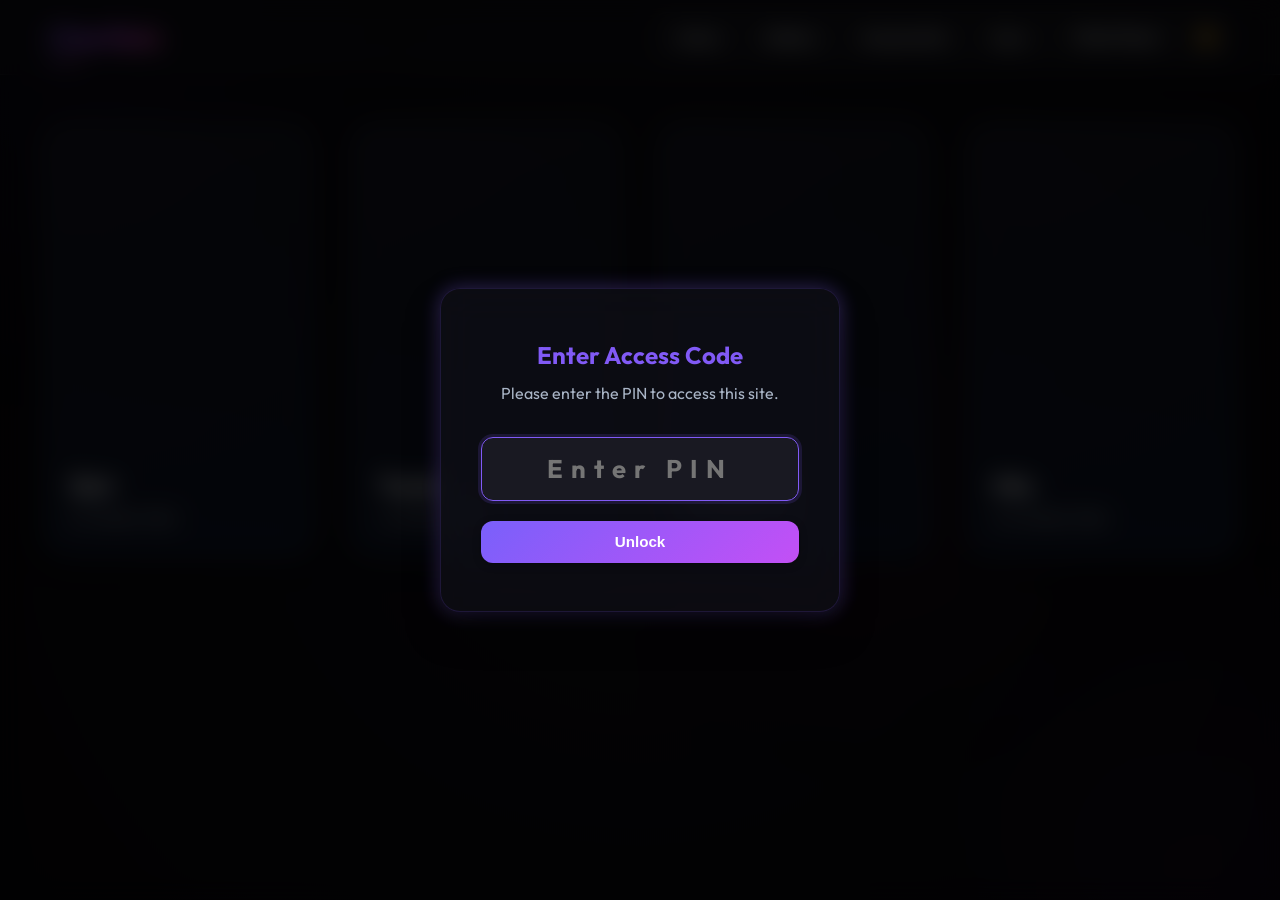
==== commit 33e2a06b: "refactor: implement premium dark-themed UI components, ambient glow system, and Cloudflare API endpo" ====
--- a/index.html
+++ b/index.html
@@ -11,6 +11,11 @@
     <link rel="stylesheet" href="styles.css">
 </head>
 <body class="theme-dark">
+    <!-- Atmospheric Ambient Glow Blobs -->
+    <div class="glow-blob blob-1"></div>
+    <div class="glow-blob blob-2"></div>
+    <div class="glow-blob blob-3"></div>
+
     <header class="app-header">
         <h1 class="logo" id="logoTitle">CharQuiz</h1>
         <button class="mobile-menu-btn" id="mobileMenuBtn">☰</button>
@@ -19,7 +24,7 @@
             <button class="nav-btn" data-target="gallery">Gallery</button>
             <button class="nav-btn" id="randomCharBtn">Surprise Me</button>
             <button class="nav-btn" id="syncBtn" title="Sync Data">Sync</button>
-            <a href="video-player.html" class="nav-btn" style="text-decoration: none; display: flex; align-items: center;">Video Player</a>
+            <a href="video-player.html" class="nav-btn nav-link-a">Video Player</a>
             <button class="theme-toggle" id="themeToggleBtn" title="Toggle Theme">☀️</button>
         </nav>
     </header>
@@ -27,7 +32,7 @@
     <!-- Main Container -->
     <main id="appContainer">
         <!-- Home Screen -->
-        <section id="screen-home" class="screen active" style="padding-top: 5rem;">
+        <section id="screen-home" class="screen active">
             <div class="category-grid" id="homeCategoryGrid">
                 <!-- Dynamite cards inserted here -->
             </div>
@@ -43,14 +48,14 @@
                     <button class="pill" data-filter="Twink">Twink</button>
                     <button class="pill" data-filter="Shemale">Shemale</button>
                 </div>
-                <div style="display: flex; gap: 0.5rem; flex-wrap: wrap;">
+                <div class="gallery-actions">
                     <button class="btn-secondary" id="manageLabelsBtn">Manage Labels</button>
-                    <button class="btn-secondary" id="openSmartAddBtn" style="background: linear-gradient(135deg, #6366f1, #ec4899); border: none; color: #fff;">⚡ Smart Adding</button>
+                    <button class="btn-secondary btn-smart-add" id="openSmartAddBtn">⚡ Smart Adding</button>
                     <button class="btn-primary" id="openManagerBtn">Add Character</button>
                 </div>
             </div>
             <!-- Dynamic Label Filters -->
-            <div id="galleryLabelFilters" class="filter-pills" style="margin-bottom: 2rem; gap: 0.5rem; flex-wrap: wrap;"></div>
+            <div id="galleryLabelFilters" class="filter-pills dynamic-label-filters"></div>
             <div class="gallery-grid" id="galleryGrid"></div>
         </section>
 
@@ -68,7 +73,7 @@
                         <label><input type="radio" name="rounds" value="Infinite"><span>Infinite</span></label>
                     </div>
                 </div>
-                <div class="config-actions" style="display: flex; gap: 1rem; margin-top: 1.5rem;">
+                <div class="config-actions">
                     <button class="btn-secondary w-full" id="backFromConfigBtn">Back</button>
                     <button class="btn-primary w-full" id="startGameBtn">Start Game</button>
                 </div>
@@ -82,11 +87,12 @@
                 <div class="stats">
                     <span class="stat-round">Round <span id="currentRound">1</span></span>
                     <span class="stat-streak">Streak <span id="currentStreak">0</span></span>
-                    <button class="btn-secondary" id="endGameBtn" style="padding: 0.25rem 0.75rem; font-size: 0.85rem; border-color: var(--danger); color: var(--danger);">End Game</button>
+                    <button class="btn-secondary btn-danger-outline" id="endGameBtn">End Game</button>
                 </div>
             </div>
             <div class="game-area">
                 <div class="image-frame glass-card">
+                    <a id="gameSearchVideoBtn" href="#" target="_blank" class="char-action-btn search hidden" title="Search Video">🎬</a>
                     <img id="gameImage" src="" alt="Character">
                 </div>
                 <div class="options-grid" id="gameOptions"></div>
@@ -112,17 +118,18 @@
     </main>
 
     <!-- Modals -->
+    <!-- Modals -->
     <!-- PIN Entry Modal -->
-    <div id="pinModal" class="modal hidden" style="z-index: 9999;">
-        <div class="modal-backdrop" style="opacity: 1; backdrop-filter: blur(20px); background: var(--bg-main);"></div>
-        <div class="modal-content glass-card" style="text-align: center; max-width: 400px; padding: 3rem 2rem; box-shadow: var(--shadow-2xl);">
-            <h2 style="margin-bottom: 0.5rem; color: var(--primary);">Enter Access Code</h2>
-            <p style="color: var(--text-muted); margin-bottom: 2rem;">Please enter the PIN to access this site.</p>
-            <form id="pinForm" style="display: flex; flex-direction: column; gap: 1rem;">
-                <input type="password" id="pinInput" placeholder="Enter PIN" required style="text-align: center; font-size: 1.5rem; letter-spacing: 0.5rem; padding: 1rem; border-radius: 12px; border: 1px solid var(--border-glass); background: var(--bg-glass); color: var(--text-main); outline: none;">
-                <button type="submit" class="btn-primary" style="font-size: 1.1rem; padding: 1rem;">Unlock</button>
+    <div id="pinModal" class="modal pin-modal hidden">
+        <div class="modal-backdrop pin-backdrop"></div>
+        <div class="modal-content glass-card pin-modal-content">
+            <h2>Enter Access Code</h2>
+            <p>Please enter the PIN to access this site.</p>
+            <form id="pinForm">
+                <input type="password" id="pinInput" placeholder="Enter PIN" required>
+                <button type="submit" class="btn-primary">Unlock</button>
             </form>
-            <p id="pinError" style="color: var(--danger); margin-top: 1rem; min-height: 1.5rem;" class="hidden">Incorrect Code</p>
+            <p id="pinError" class="hidden">Incorrect Code</p>
         </div>
     </div>
 
@@ -130,6 +137,7 @@
     <div id="imageModal" class="modal hidden">
         <div class="modal-backdrop" id="imageModalBackdrop"></div>
         <div class="modal-content image-modal-content">
+            <a id="globalModalSearchBtn" href="#" target="_blank" class="char-action-btn search image-modal-search hidden" title="Search Video">🎬</a>
             <img id="globalModalImage" src="" alt="Full Resolution">
             <button class="modal-close" id="closeImageModal">&times;</button>
         </div>
@@ -138,29 +146,30 @@
     <!-- Random Character Modal -->
     <div id="randomModal" class="modal hidden">
         <div class="modal-backdrop" id="randomModalBackdrop"></div>
-        <div class="modal-content glass-card" style="text-align: center; max-width: 400px; padding: 2rem;">
-            <button class="modal-close" id="closeRandomModal" style="position: absolute; right: 1rem; top: 1rem;">&times;</button>
-            <h2 style="margin-bottom: 1rem; color: var(--primary);">Random Match!</h2>
-            <div class="char-item" style="cursor: default; pointer-events: none; margin: 0 auto 1.5rem auto; max-width: 250px;">
+        <div class="modal-content glass-card random-modal-content">
+            <button class="modal-close" id="closeRandomModal">&times;</button>
+            <h2>Random Match!</h2>
+            <div class="char-item random-char-card">
+                <a id="randomModalSearchBtn" href="#" target="_blank" class="char-action-btn search hidden" title="Search Video">🎬</a>
                 <img id="randomModalImage" src="" alt="Random Character">
                 <div class="char-item-info">
                     <strong id="randomModalName">Name</strong>
                     <span id="randomModalCategory">Category</span>
                 </div>
             </div>
-            <button class="btn-primary w-full" id="randomCharRollBtn" style="width: 100%;">Roll Again 🎲</button>
+            <button class="btn-primary w-full" id="randomCharRollBtn">Roll Again 🎲</button>
         </div>
     </div>
 
     <!-- Manager Modal (Add / Import) -->
     <div id="managerModal" class="modal hidden">
         <div class="modal-backdrop" id="managerModalBackdrop"></div>
-        <div class="modal-content glass-card" style="max-width: 500px;">
+        <div class="modal-content glass-card manager-modal-content">
             <div class="modal-header">
                 <h2>Add Character</h2>
                 <button class="modal-close" id="closeManagerModal">&times;</button>
             </div>
-            <div class="manager-body" style="grid-template-columns: 1fr;">
+            <div class="manager-body">
                 <div class="manager-section">
                     <form id="addCharacterForm" class="add-form">
                         <div class="form-group">
@@ -175,24 +184,25 @@
                             </select>
                         </div>
                         <div class="form-group">
-                            <label style="font-size: 0.9rem; color: var(--text-muted);">Select Labels</label>
-                            <div id="addLabelsContainer" class="labels-multi-select" style="display: flex; flex-wrap: wrap; gap: 0.5rem;"></div>
-                        </div>
-                        <div class="form-group" style="flex-direction: row; gap: 0.5rem;">
-                            <input type="url" id="addUrl" placeholder="Image URL (e.g. https://...)" required style="flex-grow: 1;">
-                            <a href="#" target="_blank" id="addUrlPreviewBtn" class="btn-secondary" style="display: flex; align-items: center; justify-content: center; padding: 0 1rem; text-decoration: none;" title="Preview Image in New Tab">🔗</a>
+                            <label class="form-label">Select Labels</label>
+                            <div id="addLabelsContainer" class="labels-multi-select"></div>
+                        </div>
+                        <div class="form-group flex-row">
+                            <input type="url" id="addUrl" placeholder="Image URL (e.g. https://...)" required>
+                            <a href="#" target="_blank" id="addUrlPreviewBtn" class="btn-secondary btn-preview" title="Preview Image in New Tab">🔗</a>
                         </div>
                         <button type="submit" class="btn-primary w-full">Add Character</button>
                     </form>
                     
-                    <div class="data-actions-container" style="margin-top: 2rem;">
-                        <h3 style="font-size: 1rem; color: var(--text-muted); padding-bottom: 0.5rem; border-bottom: 1px solid var(--border-glass); margin-bottom: 1rem;">Data Backup</h3>
+                    <div class="data-actions-container">
+                        <h3>Data Backup</h3>
                         <div class="data-actions">
                             <button class="btn-secondary" id="exportDataBtn">Export JSON</button>
                             <label class="btn-secondary import-label">
                                 Import JSON
                                 <input type="file" id="importDataInput" accept=".json" hidden>
                             </label>
+                            <button class="btn-secondary btn-clear-all" id="clearAllDataBtn">Clear All Data 🗑️</button>
                         </div>
                     </div>
                 </div>
@@ -203,12 +213,12 @@
     <!-- Edit Character Modal -->
     <div id="editModal" class="modal hidden">
         <div class="modal-backdrop" id="editModalBackdrop"></div>
-        <div class="modal-content glass-card" style="max-width: 500px;">
+        <div class="modal-content glass-card manager-modal-content">
             <div class="modal-header">
                 <h2>Edit Character</h2>
                 <button class="modal-close" id="closeEditModal">&times;</button>
             </div>
-            <div class="manager-body" style="grid-template-columns: 1fr;">
+            <div class="manager-body">
                 <form id="editCharacterForm" class="add-form">
                     <input type="hidden" id="editId">
                     <div class="form-group">
@@ -222,14 +232,14 @@
                         </select>
                     </div>
                     <div class="form-group">
-                        <label style="font-size: 0.9rem; color: var(--text-muted);">Select Labels</label>
-                        <div id="editLabelsContainer" class="labels-multi-select" style="display: flex; flex-wrap: wrap; gap: 0.5rem;"></div>
-                    </div>
-                    <div class="form-group" style="flex-direction: row; gap: 0.5rem;">
-                        <input type="url" id="editUrl" placeholder="Image URL (e.g. https://...)" required style="flex-grow: 1;">
-                        <a href="#" target="_blank" id="editUrlPreviewBtn" class="btn-secondary" style="display: flex; align-items: center; justify-content: center; padding: 0 1rem; text-decoration: none;" title="Preview Image in New Tab">🔗</a>
-                    </div>
-                    <button type="submit" class="btn-primary w-full" style="background: var(--success);">Save Changes</button>
+                        <label class="form-label">Select Labels</label>
+                        <div id="editLabelsContainer" class="labels-multi-select"></div>
+                    </div>
+                    <div class="form-group flex-row">
+                        <input type="url" id="editUrl" placeholder="Image URL (e.g. https://...)" required>
+                        <a href="#" target="_blank" id="editUrlPreviewBtn" class="btn-secondary btn-preview" title="Preview Image in New Tab">🔗</a>
+                    </div>
+                    <button type="submit" class="btn-primary w-full btn-save">Save Changes</button>
                 </form>
             </div>
         </div>
@@ -238,16 +248,16 @@
     <!-- Labels Manager Modal -->
     <div id="labelsManagerModal" class="modal hidden">
         <div class="modal-backdrop" id="labelsManagerModalBackdrop"></div>
-        <div class="modal-content glass-card" style="max-width: 400px;">
+        <div class="modal-content glass-card labels-manager-modal-content">
             <div class="modal-header">
                 <h2>Manage Labels</h2>
                 <button class="modal-close" id="closeLabelsManagerModal">&times;</button>
             </div>
-            <form id="addLabelForm" style="display: flex; gap: 0.5rem; margin-bottom: 1.5rem;">
-                <input type="text" id="newLabelInput" placeholder="New Label Name" required style="flex-grow: 1;">
+            <form id="addLabelForm" class="label-add-form">
+                <input type="text" id="newLabelInput" placeholder="New Label Name" required>
                 <button type="submit" class="btn-primary">Add</button>
             </form>
-            <div id="labelsManagerList" style="display: flex; flex-direction: column; gap: 0.5rem; max-height: 50vh; overflow-y: auto;">
+            <div id="labelsManagerList" class="labels-manager-list">
                 <!-- Labels populate here -->
             </div>
         </div>
@@ -256,113 +266,129 @@
     <!-- Smart Adding Modal -->
     <div id="smartAddModal" class="modal hidden">
         <div class="modal-backdrop" id="smartAddModalBackdrop"></div>
-        <div class="modal-content glass-card" style="max-width: 560px; padding: 0; overflow: hidden; border-radius: 20px;">
+        <div class="modal-content glass-card smart-add-modal-content">
 
             <!-- Header -->
-            <div style="display: flex; align-items: center; justify-content: space-between; padding: 1.25rem 1.5rem; border-bottom: 1px solid var(--border-glass); background: rgba(99,102,241,0.1);">
-                <div style="display: flex; align-items: center; gap: 0.75rem;">
-                    <span style="font-size: 1.5rem;">⚡</span>
+            <div class="smart-add-header">
+                <div class="smart-header-title">
+                    <span class="smart-icon">⚡</span>
                     <div>
-                        <h2 style="margin: 0; font-size: 1.2rem;">Smart Adding</h2>
-                        <span id="smartAddSubtitle" style="font-size: 0.8rem; color: var(--text-muted);">Browse performers from pornpics.com</span>
-                    </div>
-                </div>
-                <div style="display: flex; align-items: center; gap: 1rem;">
-                    <div id="smartAddStats" style="text-align: right; font-size: 0.8rem; color: var(--text-muted);"></div>
+                        <h2>Smart Adding</h2>
+                        <span id="smartAddSubtitle">Browse performers from pornpics.com</span>
+                    </div>
+                </div>
+                <div class="smart-header-stats-row">
+                    <div id="smartAddStats" class="smart-stats-badge"></div>
                     <button class="modal-close" id="closeSmartAddModal">&times;</button>
                 </div>
             </div>
 
             <!-- Phase 1: Category Selection -->
-            <div id="smartAddPhase1" style="padding: 2rem;">
-                <p style="text-align: center; color: var(--text-muted); margin-bottom: 1.5rem;">Choose a category to start browsing performers</p>
-                <div style="display: grid; grid-template-columns: repeat(3, 1fr); gap: 1rem;">
+            <div id="smartAddPhase1" class="smart-add-phase1">
+                <p class="phase-desc">Choose a category to start browsing performers</p>
+                <div class="smart-cat-grid">
                     <button class="smart-cat-btn" id="smartCatFemale" data-cat="female" data-game-cat="Slut">
-                        <span style="font-size: 2rem;">👸</span>
+                        <span class="cat-emoji">👸</span>
                         <strong>Female</strong>
                         <span>Pornstars</span>
                     </button>
                     <button class="smart-cat-btn" id="smartCatShemale" data-cat="shemale" data-game-cat="Shemale">
-                        <span style="font-size: 2rem;">💫</span>
+                        <span class="cat-emoji">💫</span>
                         <strong>Shemale</strong>
                         <span>Trans Stars</span>
                     </button>
                     <button class="smart-cat-btn" id="smartCatGay" data-cat="gay" data-game-cat="Twink">
-                        <span style="font-size: 2rem;">⚡</span>
+                        <span class="cat-emoji">⚡</span>
                         <strong>Gay/Twink</strong>
                         <span>Male Stars</span>
                     </button>
                 </div>
-                <div id="smartAddResumeInfo" class="hidden" style="margin-top: 1.5rem; padding: 1rem; background: rgba(99,102,241,0.1); border-radius: 12px; border: 1px solid rgba(99,102,241,0.3); text-align: center;">
-                    <p style="margin: 0 0 0.75rem 0; color: var(--text-main);">🔄 You have a saved session. Continue where you left off?</p>
-                    <button id="smartAddResumeBtn" class="btn-primary" style="font-size: 0.9rem; padding: 0.4rem 1.2rem;">Resume</button>
+                
+                <div class="smart-search-section">
+                    <p class="phase-desc">Or search for a specific performer</p>
+                    <form id="smartSearchForm" class="smart-search-form">
+                        <input type="text" id="smartSearchInput" placeholder="Enter performer name..." required>
+                        <select id="smartSearchCategory">
+                            <option value="Slut">Slut</option>
+                            <option value="Shemale">Shemale</option>
+                            <option value="Twink">Twink</option>
+                        </select>
+                        <button type="submit" class="btn-primary">Search 🔍</button>
+                    </form>
+                </div>
+                <div id="smartAddResumeInfo" class="smart-add-resume-info hidden">
+                    <p>🔄 You have a saved session. Continue where you left off?</p>
+                    <button id="smartAddResumeBtn" class="btn-primary">Resume</button>
                 </div>
             </div>
 
             <!-- Phase 2: Performer Browser -->
-            <div id="smartAddPhase2" class="hidden" style="display: flex; flex-direction: column;">
+            <div id="smartAddPhase2" class="smart-add-phase2 hidden">
 
                 <!-- Category bar -->
-                <div style="display: flex; align-items: center; gap: 0.5rem; padding: 0.75rem 1.5rem; background: rgba(0,0,0,0.2); font-size: 0.85rem; color: var(--text-muted);">
-                    <button id="smartAddBackToCats" style="background: none; border: none; color: var(--primary); cursor: pointer; font-size: 0.85rem;">← Categories</button>
-                    <span>|</span>
+                <div class="smart-add-subheader">
+                    <button id="smartAddBackToCats" class="smart-back-btn">← Categories</button>
+                    <span class="divider">|</span>
                     <span id="smartAddCatLabel">Female Pornstars</span>
-                    <span style="margin-left: auto;" id="smartAddQueueInfo"></span>
+                    <span id="smartAddQueueInfo" class="queue-badge"></span>
                 </div>
 
                 <!-- Loading State -->
-                <div id="smartAddLoading" style="display: flex; flex-direction: column; align-items: center; justify-content: center; padding: 4rem 2rem; gap: 1rem;">
+                <div id="smartAddLoading" class="smart-add-loading">
                     <div class="smart-spinner"></div>
-                    <p id="smartAddLoadingText" style="color: var(--text-muted); margin: 0;">Loading performers...</p>
+                    <p id="smartAddLoadingText">Loading performers...</p>
                 </div>
 
                 <!-- Performer Card -->
-                <div id="smartAddPerformer" class="hidden" style="display: flex; flex-direction: column;">
-
-                    <!-- Photo Browser Area -->
-                    <div style="position: relative; background: #000; aspect-ratio: 4/3; overflow: hidden;">
-                        <img id="smartAddPhoto" src="" alt="Performer"
-                            style="width: 100%; height: 100%; object-fit: cover; transition: opacity 0.2s;">
+                <div id="smartAddPerformer" class="smart-add-performer-card hidden">
+
+                    <!-- Photo Area -->
+                    <div class="smart-photo-frame">
+                        <a id="smartSearchVideoBtn" href="#" target="_blank" class="char-action-btn search hidden" title="Search Video">🎬</a>
+                        <img id="smartAddPhoto" src="" alt="Performer">
                         <!-- Nav Arrows -->
-                        <button id="smartPhotoPrev" style="position:absolute;left:0;top:50%;transform:translateY(-50%);background:rgba(0,0,0,0.6);border:none;color:#fff;font-size:2rem;padding:0.75rem 1rem;cursor:pointer;height:100%;opacity:0.7;transition:opacity 0.2s;" title="Previous photo">&#8249;</button>
-                        <button id="smartPhotoNext" style="position:absolute;right:0;top:50%;transform:translateY(-50%);background:rgba(0,0,0,0.6);border:none;color:#fff;font-size:2rem;padding:0.75rem 1rem;cursor:pointer;height:100%;opacity:0.7;transition:opacity 0.2s;" title="Next photo">&#8250;</button>
+                        <button id="smartPhotoPrev" class="photo-nav-arrow prev" title="Previous photo">&#8249;</button>
+                        <button id="smartPhotoNext" class="photo-nav-arrow next" title="Next photo">&#8250;</button>
                         <!-- Photo counter -->
-                        <div id="smartPhotoCounter" style="position:absolute;bottom:0.75rem;left:50%;transform:translateX(-50%);background:rgba(0,0,0,0.7);color:#fff;font-size:0.75rem;padding:0.25rem 0.75rem;border-radius:999px;backdrop-filter:blur(4px);">1 / 1</div>
+                        <div id="smartPhotoCounter" class="photo-counter-badge">1 / 1</div>
                         <!-- Loading overlay for photo -->
-                        <div id="smartPhotoLoadingOverlay" class="hidden" style="position:absolute;inset:0;background:rgba(0,0,0,0.6);display:flex;align-items:center;justify-content:center;">
+                        <div id="smartPhotoLoadingOverlay" class="photo-loading-overlay hidden">
                             <div class="smart-spinner"></div>
                         </div>
                     </div>
 
                     <!-- Performer Info -->
-                    <div style="padding: 1.25rem 1.5rem;">
-                        <div style="display: flex; align-items: center; gap: 0.75rem; margin-bottom: 1rem;">
-                            <input type="text" id="smartPerformerName"
-                                style="flex: 1; font-size: 1.1rem; font-weight: 700; background: transparent; border: none; border-bottom: 2px solid var(--border-glass); padding: 0.25rem 0; color: var(--text-main); outline: none;"
-                                placeholder="Performer Name">
-                            <select id="smartPerformerCategory"
-                                style="background: var(--bg-glass); border: 1px solid var(--border-glass); color: var(--text-main); padding: 0.4rem 0.75rem; border-radius: 8px; font-family: inherit; font-size: 0.9rem;">
+                    <div class="smart-info-panel">
+
+                        <!-- Name + Category -->
+                        <div class="smart-name-row">
+                            <input type="text" id="smartPerformerName" placeholder="Performer Name">
+                            <select id="smartPerformerCategory">
                                 <option value="Slut">Slut</option>
                                 <option value="Shemale">Shemale</option>
                                 <option value="Twink">Twink</option>
                             </select>
                         </div>
 
-                        <div style="font-size: 0.8rem; color: var(--text-muted); margin-bottom: 0.5rem;">Labels</div>
-                        <div id="smartAddLabelPills" class="labels-multi-select" style="display: flex; flex-wrap: wrap; gap: 0.5rem; margin-bottom: 1.25rem;"></div>
+                        <!-- Labels -->
+                        <div class="labels-section-header">Labels</div>
+                        <div id="smartAddLabelPills" class="labels-multi-select label-pills-container"></div>
 
                         <!-- Actions -->
-                        <div style="display: flex; gap: 0.75rem;">
-                            <button id="smartSkipBtn" class="btn-secondary" style="flex: 1;">Skip ⏭️</button>
-                            <button id="smartSaveAddBtn" class="btn-primary" style="flex: 2;">Add &amp; Next ✅</button>
+                        <div class="smart-actions-row">
+                            <button id="smartSkipBtn" class="btn-secondary">Skip ⏭️</button>
+                            <button id="smartSaveAddBtn" class="btn-primary">Add &amp; Next ✅</button>
                         </div>
                     </div>
                 </div>
 
                 <!-- Empty / Load More -->
-                <div id="smartAddEmpty" class="hidden" style="text-align:center; padding: 3rem 2rem;">
-                    <p style="color: var(--text-muted); margin-bottom: 1rem;">All performers on this page have been reviewed!</p>
-                    <button id="smartLoadMoreBtn" class="btn-primary">Load Next Page ⟶</button>
+                <div id="smartAddEmpty" class="smart-add-empty hidden">
+                    <p id="smartAddEmptyMsg">All performers on this page have been reviewed!</p>
+                    <div class="empty-actions">
+                        <button id="smartLoadMoreBtn" class="btn-primary">Load Next Page ⟶</button>
+                        <button id="smartRetryBtn" class="btn-secondary hidden">Retry 🔄</button>
+                    </div>
                 </div>
 
             </div>
@@ -370,6 +396,7 @@
     </div>
 
     <!-- Toast Container -->
+
     <div id="toastContainer" class="toast-container"></div>
     <!-- Confetti Canvas -->
     <canvas id="confettiCanvas" class="hidden"></canvas>
--- a/styles.css
+++ b/styles.css
@@ -1,44 +1,74 @@
+/* ==========================================================================
+   CHARACTER QUIZ - PREMIUM CSS DESIGN SYSTEM
+   ========================================================================== */
+
 /* =================== VARIABLES & THEMING =================== */
 :root {
-    /* Light Theme (Default fallback) */
-    --bg-main: linear-gradient(135deg, #fdfbfb 0%, #ebedee 100%);
-    --bg-secondary: rgba(255, 255, 255, 0.85);
-    --bg-glass: rgba(255, 255, 255, 0.6);
-    --text-main: #1f2937;
-    --text-muted: #6b7280;
-    --primary: #8b5cf6;
-    --primary-hover: #7c3aed;
-    --success: #10b981;
-    --danger: #ef4444;
-    --shadow-sm: 0 1px 2px 0 rgba(0, 0, 0, 0.05);
-    --shadow-md: 0 4px 6px -1px rgba(0, 0, 0, 0.1), 0 2px 4px -1px rgba(0, 0, 0, 0.06);
-    --shadow-lg: 0 10px 15px -3px rgba(0, 0, 0, 0.1), 0 4px 6px -2px rgba(0, 0, 0, 0.05);
-    --shadow-glass: 0 8px 32px 0 rgba(31, 38, 135, 0.1);
-    --border-glass: rgba(255, 255, 255, 0.3);
-    --overlay: rgba(0, 0, 0, 0.5);
+    /* Base HSL Hue Tokens */
+    --h-primary: 255; /* Vibrant Purple/Indigo */
+    --h-success: 142; /* Emerald Green */
+    --h-danger: 346;  /* Crimson/Rose */
+    --h-accent: 190;  /* Cyan */
+
+    /* Light Theme Tokens */
+    --bg-main: radial-gradient(circle at 50% 50%, hsl(270, 30%, 96%) 0%, hsl(240, 20%, 91%) 100%);
+    --bg-secondary: hsla(240, 20%, 98%, 0.85);
+    --bg-glass: hsla(0, 0%, 100%, 0.6);
+    --text-main: hsl(224, 71%, 8%);
+    --text-muted: hsl(220, 10%, 42%);
+    --primary: hsl(var(--h-primary), 80%, 55%);
+    --primary-hover: hsl(var(--h-primary), 85%, 46%);
+    --success: hsl(var(--h-success), 70%, 42%);
+    --danger: hsl(var(--h-danger), 80%, 48%);
+    
+    /* Shadows & Glows */
+    --shadow-sm: 0 2px 8px -1px rgba(31, 38, 135, 0.04);
+    --shadow-md: 0 10px 20px -5px rgba(31, 38, 135, 0.08);
+    --shadow-lg: 0 20px 40px -10px rgba(31, 38, 135, 0.12);
+    --shadow-glass: 0 8px 32px 0 rgba(31, 38, 135, 0.06);
+    --border-glass: rgba(0, 0, 0, 0.06);
+    --overlay: rgba(15, 23, 42, 0.4);
+
+    --border-radius: 20px;
+    --border-radius-sm: 12px;
+    --border-radius-lg: 28px;
+    
+    --gradient-primary: linear-gradient(135deg, hsl(250, 85%, 60%) 0%, hsl(280, 80%, 55%) 50%, hsl(330, 85%, 55%) 100%);
+    --gradient-card: linear-gradient(135deg, hsla(0, 0%, 100%, 0.85), hsla(240, 30%, 98%, 0.85));
+    --glow-primary: 0 0 15px hsla(var(--h-primary), 60%, 50%, 0.3);
+    --glow-success: 0 0 15px hsla(var(--h-success), 60%, 50%, 0.3);
+    --glow-danger: 0 0 15px hsla(var(--h-danger), 60%, 50%, 0.3);
+
     --font-heading: 'Outfit', sans-serif;
     --font-body: 'Outfit', sans-serif;
-    --border-radius: 24px;
-    --gradient-primary: linear-gradient(135deg, #8b5cf6, #d946ef);
-    --gradient-card: linear-gradient(135deg, #ffffff, #f3f4f6);
+    --transition-smooth: all 0.3s cubic-bezier(0.4, 0, 0.2, 1);
+    --transition-fast: all 0.15s ease;
 }
 
 body.theme-dark {
-    --bg-main: linear-gradient(135deg, #0f172a 0%, #1e1b4b 100%);
-    --bg-secondary: rgba(30, 41, 59, 0.85);
-    --bg-glass: rgba(15, 23, 42, 0.7);
-    --text-main: #f8fafc;
-    --text-muted: #cbd5e1;
-    --primary: #a78bfa;
-    --primary-hover: #8b5cf6;
-    --shadow-sm: 0 1px 2px 0 rgba(0, 0, 0, 0.5);
-    --shadow-md: 0 4px 6px -1px rgba(0, 0, 0, 0.5);
-    --shadow-lg: 0 10px 15px -3px rgba(0, 0, 0, 0.5);
-    --shadow-glass: 0 8px 32px 0 rgba(0, 0, 0, 0.3);
-    --border-glass: rgba(255, 255, 255, 0.1);
-    --overlay: rgba(0, 0, 0, 0.8);
-    --gradient-primary: linear-gradient(135deg, #a78bfa, #c026d3);
-    --gradient-card: linear-gradient(135deg, rgba(30, 41, 59, 0.9), rgba(15, 23, 42, 0.9));
+    /* Dark Theme Tokens */
+    --bg-main: radial-gradient(circle at 50% 50%, hsl(240, 20%, 7%) 0%, hsl(260, 24%, 3%) 100%);
+    --bg-secondary: hsla(240, 16%, 13%, 0.85);
+    --bg-glass: hsla(240, 18%, 8%, 0.7);
+    --text-main: hsl(210, 40%, 98%);
+    --text-muted: hsl(215, 20%, 72%);
+    --primary: hsl(var(--h-primary), 90%, 66%);
+    --primary-hover: hsl(var(--h-primary), 95%, 59%);
+    --success: hsl(var(--h-success), 80%, 48%);
+    --danger: hsl(var(--h-danger), 90%, 56%);
+    
+    --shadow-sm: 0 2px 8px -1px rgba(0, 0, 0, 0.4);
+    --shadow-md: 0 10px 20px -5px rgba(0, 0, 0, 0.5);
+    --shadow-lg: 0 20px 40px -10px rgba(0, 0, 0, 0.6);
+    --shadow-glass: 0 8px 32px 0 rgba(0, 0, 0, 0.45);
+    --border-glass: rgba(255, 255, 255, 0.08);
+    --overlay: rgba(0, 0, 0, 0.75);
+    
+    --gradient-primary: linear-gradient(135deg, hsl(250, 95%, 68%) 0%, hsl(280, 90%, 64%) 50%, hsl(330, 95%, 64%) 100%);
+    --gradient-card: linear-gradient(135deg, hsla(240, 16%, 12%, 0.85), hsla(240, 18%, 8%, 0.85));
+    --glow-primary: 0 0 20px hsla(var(--h-primary), 80%, 65%, 0.35);
+    --glow-success: 0 0 20px hsla(var(--h-success), 80%, 50%, 0.35);
+    --glow-danger: 0 0 20px hsla(var(--h-danger), 80%, 58%, 0.35);
 }
 
 /* =================== RESET & GLOBAL =================== */
@@ -57,17 +87,73 @@
     min-height: 100vh;
     transition: background 0.4s ease, color 0.4s ease;
     -webkit-font-smoothing: antialiased;
+    position: relative;
+}
+
+/* Scrollbar customizations */
+::-webkit-scrollbar {
+    width: 8px;
+    height: 8px;
+}
+::-webkit-scrollbar-track {
+    background: transparent;
+}
+::-webkit-scrollbar-thumb {
+    background: var(--border-glass);
+    border-radius: 99px;
+}
+::-webkit-scrollbar-thumb:hover {
+    background: var(--text-muted);
 }
 
 /* =================== UTILITIES =================== */
 .hidden { display: none !important; }
+
 .glass-card {
     background: var(--bg-glass);
-    backdrop-filter: blur(12px);
-    -webkit-backdrop-filter: blur(12px);
+    backdrop-filter: blur(20px) saturate(180%);
+    -webkit-backdrop-filter: blur(20px) saturate(180%);
     border: 1px solid var(--border-glass);
     border-radius: var(--border-radius);
     box-shadow: var(--shadow-glass);
+    transition: var(--transition-smooth);
+}
+
+/* Atmospheric Background Glow Blobs */
+.glow-blob {
+    position: fixed;
+    width: 450px;
+    height: 450px;
+    border-radius: 50%;
+    filter: blur(120px);
+    opacity: 0.08;
+    z-index: -2;
+    pointer-events: none;
+    transition: opacity 0.5s ease;
+}
+
+body.theme-dark .glow-blob {
+    opacity: 0.14;
+}
+
+.blob-1 {
+    top: -150px;
+    left: -150px;
+    background: radial-gradient(circle, hsl(250, 85%, 60%), transparent 70%);
+}
+
+.blob-2 {
+    bottom: -200px;
+    right: -150px;
+    background: radial-gradient(circle, hsl(280, 80%, 55%), transparent 70%);
+}
+
+.blob-3 {
+    top: 35%;
+    left: 55%;
+    width: 350px;
+    height: 350px;
+    background: radial-gradient(circle, hsl(330, 85%, 55%), transparent 70%);
 }
 
 /* =================== HEADER =================== */
@@ -75,24 +161,47 @@
     display: flex;
     justify-content: space-between;
     align-items: center;
-    padding: 1rem 3rem;
+    padding: 0.75rem 3rem;
     background: var(--bg-glass);
-    backdrop-filter: blur(16px);
-    -webkit-backdrop-filter: blur(16px);
+    backdrop-filter: blur(20px);
+    -webkit-backdrop-filter: blur(20px);
     border-bottom: 1px solid var(--border-glass);
     box-shadow: var(--shadow-sm);
-    position: sticky;
+    position: fixed;
     top: 0;
-    z-index: 50;
-    transition: all 0.3s ease;
+    left: 0;
+    right: 0;
+    z-index: 999;
+    transition: var(--transition-smooth);
 }
 
 .logo {
-    font-weight: 700;
-    font-size: 1.5rem;
-    color: var(--primary);
+    font-family: var(--font-heading);
+    font-weight: 800;
+    font-size: 1.7rem;
+    background: var(--gradient-primary);
+    -webkit-background-clip: text;
+    -webkit-text-fill-color: transparent;
     cursor: pointer;
-    letter-spacing: -0.5px;
+    letter-spacing: -1px;
+    position: relative;
+    user-select: none;
+}
+
+.logo::after {
+    content: '';
+    position: absolute;
+    bottom: -4px;
+    left: 0;
+    width: 30%;
+    height: 3px;
+    background: var(--gradient-primary);
+    border-radius: 99px;
+    transition: var(--transition-smooth);
+}
+
+.logo:hover::after {
+    width: 100%;
 }
 
 .mobile-menu-btn {
@@ -103,20 +212,26 @@
     font-size: 1.5rem;
     cursor: pointer;
     padding: 0.5rem;
+    border-radius: 8px;
+    transition: var(--transition-fast);
+}
+
+.mobile-menu-btn:hover {
+    background: var(--border-glass);
 }
 
 .nav-links {
     display: flex;
-    gap: 0.75rem;
-    align-items: center;
-    background: rgba(0, 0, 0, 0.05);
-    padding: 0.25rem;
-    border-radius: 12px;
+    gap: 0.5rem;
+    align-items: center;
+    background: rgba(0, 0, 0, 0.03);
+    padding: 0.3rem;
+    border-radius: 14px;
     border: 1px solid var(--border-glass);
 }
 
 body.theme-dark .nav-links {
-    background: rgba(255, 255, 255, 0.05);
+    background: rgba(255, 255, 255, 0.04);
 }
 
 .nav-btn {
@@ -124,22 +239,29 @@
     border: none;
     color: var(--text-main);
     font-family: inherit;
-    font-weight: 500;
+    font-weight: 600;
     font-size: 0.95rem;
     cursor: pointer;
-    padding: 0.6rem 1.2rem;
-    border-radius: 8px;
-    transition: all 0.25s cubic-bezier(0.4, 0, 0.2, 1);
-}
-
-.nav-btn:hover {
+    padding: 0.5rem 1.2rem;
+    border-radius: 10px;
+    transition: var(--transition-smooth);
+    text-decoration: none;
+    display: flex;
+    align-items: center;
+}
+
+.nav-btn:hover, .nav-btn.active {
     background: var(--bg-secondary);
     box-shadow: var(--shadow-sm);
-    transform: translateY(-1px);
+    color: var(--primary);
 }
 
 .nav-btn:active {
-    transform: translateY(0);
+    transform: scale(0.97);
+}
+
+.nav-link-a {
+    font-size: 0.95rem;
 }
 
 .theme-toggle {
@@ -149,56 +271,64 @@
     cursor: pointer;
     padding: 0.5rem;
     border-radius: 50%;
-    transition: transform 0.3s ease;
+    display: flex;
+    align-items: center;
+    justify-content: center;
+    transition: transform 0.5s ease, background 0.2s;
+    width: 38px;
+    height: 38px;
 }
 
 .theme-toggle:hover {
-    transform: rotate(30deg) scale(1.1);
+    transform: rotate(45deg) scale(1.1);
+    background: var(--border-glass);
 }
 
 /* =================== SCREENS =================== */
 #appContainer {
-    /* min-height: calc(100vh - 70px); */
     position: relative;
-    padding: 2rem;
+    padding: 6.5rem 2rem 3rem 2rem;
+    min-height: 100vh;
 }
 
 .screen {
     max-width: 1200px;
     margin: 0 auto;
-    animation: fadeIn 0.4s ease forwards;
-}
-
-@keyframes fadeIn {
-    from { opacity: 0; transform: translateY(10px); }
+    animation: screenFadeIn 0.5s cubic-bezier(0.2, 0.8, 0.2, 1) forwards;
+}
+
+@keyframes screenFadeIn {
+    from { opacity: 0; transform: translateY(15px); }
     to { opacity: 1; transform: translateY(0); }
 }
 
 /* =================== HOME SCREEN =================== */
-
 .category-grid {
     display: flex;
     flex-wrap: wrap;
     justify-content: center;
     gap: 2rem;
+    padding: 1rem 0;
 }
 
 .category-card {
-    flex: 1 1 250px;
-    max-width: 350px;
+    flex: 1 1 260px;
+    max-width: 340px;
     position: relative;
-    border-radius: var(--border-radius);
+    border-radius: var(--border-radius-lg);
     overflow: hidden;
-    height: 450px;
+    height: 440px;
     cursor: pointer;
     box-shadow: var(--shadow-md);
     background: var(--gradient-card);
-    transition: transform 0.3s ease, box-shadow 0.3s ease;
+    border: 1px solid var(--border-glass);
+    transition: var(--transition-smooth);
 }
 
 .category-card:hover {
     transform: translateY(-8px) scale(1.02);
-    box-shadow: var(--shadow-lg);
+    box-shadow: var(--shadow-lg), var(--glow-primary);
+    border-color: hsla(var(--h-primary), 60%, 55%, 0.35);
 }
 
 .card-bg {
@@ -206,128 +336,209 @@
     inset: 0;
     background-size: cover;
     background-repeat: no-repeat;
-    background-position: center bottom;
-    transition: transform 0.5s ease;
+    background-position: center center;
+    transition: transform 0.7s cubic-bezier(0.2, 0.8, 0.2, 1);
 }
 
 .category-card:hover .card-bg {
-    transform: scale(1.05);
+    transform: scale(1.08);
 }
 
 .card-overlay {
     position: absolute;
     inset: 0;
-    background: linear-gradient(to top, rgba(0,0,0,0.8) 0%, rgba(0,0,0,0.2) 100%);
+    background: linear-gradient(to top, rgba(15, 23, 42, 0.95) 0%, rgba(15, 23, 42, 0.4) 60%, rgba(15, 23, 42, 0.1) 100%);
     display: flex;
     flex-direction: column;
     justify-content: flex-end;
-    padding: 1.5rem;
+    padding: 1.75rem;
     color: white;
 }
 
-.card-overlay h3 { font-size: 1.5rem; font-weight: 600; }
-.card-overlay .count { font-size: 0.9rem; opacity: 0.8; }
+.card-overlay h3 {
+    font-family: var(--font-heading);
+    font-size: 1.6rem;
+    font-weight: 700;
+    margin-bottom: 0.25rem;
+    letter-spacing: -0.5px;
+}
+
+.card-overlay .count {
+    font-size: 0.9rem;
+    opacity: 0.85;
+    letter-spacing: 0.5px;
+    text-transform: uppercase;
+}
 
 /* =================== BUTTONS & INPUTS =================== */
 .btn-primary {
     background: var(--gradient-primary);
     color: white;
     border: none;
-    padding: 0.75rem 1.5rem;
-    border-radius: 8px;
-    font-weight: 600;
+    padding: 0.8rem 1.6rem;
+    border-radius: var(--border-radius-sm);
+    font-weight: 700;
+    font-size: 0.95rem;
     cursor: pointer;
-    transition: all 0.3s ease;
+    transition: var(--transition-smooth);
     box-shadow: var(--shadow-sm);
     background-size: 200% auto;
 }
+
 .btn-primary:hover {
     background-position: right center;
     transform: translateY(-2px);
-    box-shadow: var(--shadow-lg);
+    box-shadow: var(--shadow-lg), var(--glow-primary);
+}
+
+.btn-primary:active {
+    transform: translateY(1px) scale(0.98);
 }
 
 .btn-secondary {
     background: var(--bg-glass);
     color: var(--text-main);
     border: 1px solid var(--border-glass);
-    padding: 0.5rem 1rem;
-    border-radius: 8px;
+    padding: 0.6rem 1.2rem;
+    border-radius: var(--border-radius-sm);
+    font-weight: 600;
     cursor: pointer;
-    transition: all 0.2s;
-}
+    transition: var(--transition-smooth);
+    backdrop-filter: blur(10px);
+}
+
 .btn-secondary:hover {
     background: var(--bg-secondary);
-}
-
-input[type="text"], input[type="url"], select {
+    border-color: var(--text-muted);
+}
+
+.btn-secondary:active {
+    transform: scale(0.98);
+}
+
+.btn-danger-outline {
+    background: transparent;
+    border: 1px solid var(--danger);
+    color: var(--danger);
+    padding: 0.4rem 1rem;
+    border-radius: var(--border-radius-sm);
+    font-weight: 600;
+    cursor: pointer;
+    transition: var(--transition-smooth);
+}
+
+.btn-danger-outline:hover {
+    background: var(--danger);
+    color: white;
+    box-shadow: var(--shadow-md), var(--glow-danger);
+    transform: translateY(-1px);
+}
+
+.btn-danger-outline:active {
+    transform: scale(0.97);
+}
+
+.btn-clear-all {
+    flex: 1 1 100%;
+    background: rgba(239, 68, 68, 0.1);
+    border: 1px solid rgba(239, 68, 68, 0.2);
+    color: hsl(var(--h-danger), 90%, 65%);
+    transition: var(--transition-smooth);
+}
+
+.btn-clear-all:hover {
+    background: var(--danger) !important;
+    color: white !important;
+    box-shadow: var(--glow-danger);
+}
+
+/* Text Inputs, Dropdowns & Selects */
+input[type="text"], input[type="url"], input[type="password"], select {
     width: 100%;
-    padding: 0.75rem 1rem;
-    border-radius: 8px;
+    padding: 0.8rem 1.2rem;
+    border-radius: var(--border-radius-sm);
     border: 1px solid var(--border-glass);
     background: var(--bg-glass);
     color: var(--text-main);
     outline: none;
     font-family: var(--font-body);
+    font-size: 0.95rem;
+    transition: var(--transition-smooth);
 }
 
 input:focus, select:focus {
     border-color: var(--primary);
-    box-shadow: 0 0 0 2px rgba(99, 102, 241, 0.2);
-}
-
+    background: var(--bg-secondary);
+    box-shadow: 0 0 0 3px hsla(var(--h-primary), 60%, 55%, 0.18);
+}
+
+/* Custom Checkbox Label Pills */
 .label-cb-pill {
-    padding: 0.4rem 0.8rem;
+    padding: 0.45rem 1rem;
     border-radius: 999px;
     border: 1px solid var(--border-glass);
     background: var(--bg-glass);
     color: var(--text-main);
     cursor: pointer;
     font-size: 0.85rem;
-    transition: all 0.2s;
+    font-weight: 600;
+    transition: var(--transition-smooth);
     user-select: none;
-}
+    display: inline-flex;
+    align-items: center;
+    gap: 0.25rem;
+}
+
 .label-cb-pill:hover {
     background: var(--bg-secondary);
-}
+    transform: translateY(-1px);
+}
+
 .label-cb-pill:has(input:checked) {
     background: var(--gradient-primary);
     color: white;
     border-color: transparent;
-    box-shadow: var(--shadow-sm);
+    box-shadow: var(--shadow-sm), var(--glow-primary);
 }
 
 /* =================== MODALS =================== */
 .modal {
     position: fixed;
     inset: 0;
-    z-index: 100;
+    z-index: 1000;
     display: flex;
     align-items: center;
     justify-content: center;
+    padding: 1rem;
 }
 
 .modal-backdrop {
     position: absolute;
     inset: 0;
     background: var(--overlay);
-    backdrop-filter: blur(5px);
-    animation: fadeIn 0.3s ease;
+    backdrop-filter: blur(12px);
+    -webkit-backdrop-filter: blur(12px);
+    animation: backdropFadeIn 0.3s ease forwards;
+}
+
+@keyframes backdropFadeIn {
+    from { opacity: 0; }
+    to { opacity: 1; }
 }
 
 .modal-content {
     position: relative;
-    z-index: 101;
-    width: 90%;
-    max-width: 600px;
+    z-index: 1001;
+    width: 100%;
+    max-width: 580px;
     max-height: 90vh;
-    padding: 2rem;
+    padding: 2.25rem;
     overflow-y: auto;
-    animation: slideUp 0.4s ease;
-}
-
-@keyframes slideUp {
-    from { opacity: 0; transform: scale(0.95) translateY(20px); }
+    animation: modalSlideUp 0.4s cubic-bezier(0.16, 1, 0.3, 1) forwards;
+}
+
+@keyframes modalSlideUp {
+    from { opacity: 0; transform: scale(0.94) translateY(20px); }
     to { opacity: 1; transform: scale(1) translateY(0); }
 }
 
@@ -338,17 +549,34 @@
     margin-bottom: 1.5rem;
 }
 
+.modal-header h2 {
+    font-family: var(--font-heading);
+    font-weight: 700;
+    font-size: 1.4rem;
+}
+
 .modal-close {
-    background: none;
+    background: transparent;
     border: none;
-    font-size: 1.5rem;
+    font-size: 1.8rem;
     color: var(--text-muted);
     cursor: pointer;
-    transition: color 0.2s;
-}
-.modal-close:hover { color: var(--danger); }
-
-/* Global Image Modal specific */
+    transition: var(--transition-fast);
+    line-height: 1;
+    width: 32px;
+    height: 32px;
+    display: flex;
+    align-items: center;
+    justify-content: center;
+    border-radius: 50%;
+}
+
+.modal-close:hover {
+    color: var(--danger);
+    background: var(--border-glass);
+}
+
+/* Global Image Modal specific styling */
 .image-modal-content {
     background: transparent;
     box-shadow: none;
@@ -357,21 +585,51 @@
     flex-direction: column;
     align-items: center;
     padding: 0;
-    max-width: 90vw;
-}
+    max-width: 95vw;
+}
+
 .image-modal-content img {
     max-width: 100%;
     max-height: 85vh;
     border-radius: var(--border-radius);
-    box-shadow: var(--shadow-2xl);
+    box-shadow: var(--shadow-lg);
+    border: 1px solid rgba(255, 255, 255, 0.1);
     object-fit: contain;
-}
+    animation: imageZoomIn 0.3s ease;
+}
+
+@keyframes imageZoomIn {
+    from { transform: scale(0.95); opacity: 0; }
+    to { transform: scale(1); opacity: 1; }
+}
+
 .image-modal-content .modal-close {
     position: absolute;
-    top: -40px;
+    top: -45px;
     right: 0;
     color: white;
     font-size: 2rem;
+    background: rgba(0, 0, 0, 0.4);
+}
+
+.image-modal-content .modal-close:hover {
+    background: rgba(239, 68, 68, 0.8);
+}
+
+.image-modal-search {
+    position: absolute;
+    top: 1rem;
+    left: 1rem;
+    text-decoration: none;
+    display: flex;
+    align-items: center;
+    justify-content: center;
+    background: var(--primary) !important;
+    z-index: 1002;
+    font-size: 1.5rem;
+    width: 46px;
+    height: 46px;
+    box-shadow: var(--shadow-lg);
 }
 
 /* =================== GALLERY =================== */
@@ -392,25 +650,52 @@
 .filter-pills {
     display: flex;
     gap: 0.5rem;
+    flex-wrap: wrap;
 }
 
 .pill {
-    padding: 0.5rem 1rem;
-    border-radius: 999px;
+    padding: 0.55rem 1.15rem;
+    border-radius: 99px;
     border: 1px solid var(--border-glass);
     background: var(--bg-glass);
     color: var(--text-main);
     cursor: pointer;
-    transition: all 0.3s ease;
+    font-weight: 600;
+    font-size: 0.9rem;
+    transition: var(--transition-smooth);
 }
 
 .pill.active, .pill:hover {
     background: var(--gradient-primary);
     color: white;
     border-color: transparent;
-    box-shadow: var(--shadow-sm);
-}
-
+    box-shadow: var(--shadow-sm), var(--glow-primary);
+}
+
+.gallery-actions {
+    display: flex;
+    gap: 0.5rem;
+    flex-wrap: wrap;
+}
+
+.btn-smart-add {
+    background: linear-gradient(135deg, hsl(250, 85%, 60%), hsl(330, 85%, 55%));
+    border: none;
+    color: #fff;
+    font-weight: 700;
+}
+
+.btn-smart-add:hover {
+    box-shadow: var(--shadow-md), 0 0 15px hsla(330, 85%, 55%, 0.4);
+    transform: translateY(-1px);
+}
+
+.dynamic-label-filters {
+    margin-bottom: 2rem;
+    gap: 0.5rem;
+}
+
+/* Gallery Grid & Cards */
 .gallery-grid {
     display: grid;
     grid-template-columns: repeat(auto-fill, minmax(200px, 1fr));
@@ -420,7 +705,7 @@
 
 @media (min-width: 600px) { .gallery-grid { grid-template-columns: repeat(auto-fill, minmax(220px, 1fr)); } }
 @media (min-width: 900px) { .gallery-grid { grid-template-columns: repeat(auto-fill, minmax(240px, 1fr)); } }
-@media (min-width: 1200px) { .gallery-grid { grid-template-columns: repeat(auto-fill, minmax(260px, 1fr)); } }
+@media (min-width: 1200px) { .gallery-grid { grid-template-columns: repeat(auto-fill, minmax(250px, 1fr)); } }
 
 .char-item {
     border-radius: var(--border-radius);
@@ -429,10 +714,33 @@
     position: relative;
     box-shadow: var(--shadow-md);
     background: var(--gradient-card);
+    border: 1px solid var(--border-glass);
     display: flex;
     flex-direction: column;
     height: 100%;
     aspect-ratio: 3/4;
+    transition: var(--transition-smooth);
+}
+
+.char-item::before {
+    content: '';
+    position: absolute;
+    inset: 0;
+    border: 1px solid transparent;
+    border-radius: inherit;
+    z-index: 3;
+    pointer-events: none;
+    transition: var(--transition-smooth);
+}
+
+.char-item:hover {
+    transform: translateY(-6px);
+    box-shadow: var(--shadow-lg), var(--glow-primary);
+    border-color: transparent;
+}
+
+.char-item:hover::before {
+    border-color: hsla(var(--h-primary), 80%, 65%, 0.4);
 }
 
 .char-item img {
@@ -440,94 +748,169 @@
     height: 100%;
     object-fit: cover;
     display: block;
-    transition: transform 0.4s cubic-bezier(0.4, 0, 0.2, 1);
-}
-.char-item:hover img { transform: scale(1.08); }
+    transition: transform 0.6s cubic-bezier(0.2, 0.8, 0.2, 1);
+}
+
+.char-item:hover img {
+    transform: scale(1.06);
+}
 
 .char-item-info {
     position: absolute;
     bottom: 0;
     left: 0;
     width: 100%;
-    background: linear-gradient(to top, rgba(0,0,0,0.9) 0%, rgba(0,0,0,0.5) 70%, transparent 100%);
+    background: linear-gradient(to top, rgba(15, 23, 42, 0.95) 0%, rgba(15, 23, 42, 0.5) 75%, transparent 100%);
     color: white;
     padding: 1.5rem 1rem 1rem 1rem;
     z-index: 2;
-    transform: translateY(0);
-    transition: transform 0.3s ease;
-}
-.char-item-info strong { display: block; font-size: 1rem; }
-.char-item-info span { display: block; font-size: 0.8rem; opacity: 0.8; margin-bottom: 0.25rem; }
+    transition: var(--transition-smooth);
+}
+
+.char-item-info strong {
+    display: block;
+    font-size: 1.05rem;
+    font-weight: 700;
+    letter-spacing: -0.2px;
+}
+
+.char-item-info span {
+    display: block;
+    font-size: 0.8rem;
+    opacity: 0.85;
+    margin-bottom: 0.4rem;
+}
 
 .char-item-labels {
     display: flex;
     flex-wrap: wrap;
     gap: 0.25rem;
-    margin-top: 0.5rem;
+    margin-top: 0.4rem;
 }
 
 .char-label {
-    background: rgba(255, 255, 255, 0.2);
+    background: rgba(255, 255, 255, 0.15);
+    backdrop-filter: blur(4px);
     border-radius: 4px;
     padding: 2px 6px;
-    font-size: 0.7rem;
-    font-weight: 500;
+    font-size: 0.68rem;
+    font-weight: 600;
+    letter-spacing: 0.3px;
+    text-transform: uppercase;
 }
 
 .char-item-actions {
     position: absolute;
-    top: 10px;
-    right: 10px;
+    top: 12px;
+    right: 12px;
     display: flex;
     gap: 0.5rem;
     opacity: 0;
-    transition: opacity 0.3s;
+    z-index: 4;
+    transform: translateY(-5px);
+    transition: var(--transition-smooth);
 }
 
 .char-item:hover .char-item-actions {
     opacity: 1;
+    transform: translateY(0);
 }
 
 .char-action-btn {
-    background: var(--bg-glass);
-    border: 1px solid var(--border-glass);
+    background: rgba(15, 23, 42, 0.7);
+    border: 1px solid rgba(255, 255, 255, 0.15);
     color: white;
-    width: 35px;
-    height: 35px;
+    width: 36px;
+    height: 36px;
     border-radius: 50%;
     display: flex;
     align-items: center;
     justify-content: center;
     cursor: pointer;
-    backdrop-filter: blur(4px);
-    transition: all 0.2s;
+    backdrop-filter: blur(8px);
+    -webkit-backdrop-filter: blur(8px);
+    transition: var(--transition-smooth);
 }
 
 .char-action-btn:hover {
-    transform: scale(1.1);
-    background: rgba(255, 255, 255, 0.2);
-}
-
-.char-action-btn.edit:hover { background: var(--success); border-color: var(--success); }
-.char-action-btn.delete:hover { background: var(--danger); border-color: var(--danger); }
+    transform: scale(1.12);
+    background: var(--primary);
+    border-color: transparent;
+    box-shadow: 0 0 10px rgba(99, 102, 241, 0.4);
+}
+
+.char-action-btn.edit:hover { background: var(--success); }
+.char-action-btn.delete:hover { background: var(--danger); }
+.char-action-btn.search:hover { background: #3b82f6; }
 
 /* =================== GAME CONFIG =================== */
-.config-container { padding: 3rem; text-align: center; max-width: 500px; margin: 4rem auto; }
-.rounds-selector { display: flex; flex-wrap: wrap; gap: 1rem; justify-content: center; margin: 2rem 0; }
-.rounds-selector label { cursor: pointer; position: relative; }
-.rounds-selector input { position: absolute; opacity: 0; height: 0; width: 0; pointer-events: none; }
+.config-container {
+    padding: 3rem;
+    text-align: center;
+    max-width: 500px;
+    margin: 4rem auto;
+}
+
+.config-container h2 {
+    font-family: var(--font-heading);
+    font-weight: 800;
+    font-size: 1.8rem;
+    margin-bottom: 1.5rem;
+}
+
+.config-options h3 {
+    font-size: 1rem;
+    color: var(--text-muted);
+    text-transform: uppercase;
+    letter-spacing: 1px;
+}
+
+.rounds-selector {
+    display: flex;
+    flex-wrap: wrap;
+    gap: 0.75rem;
+    justify-content: center;
+    margin: 2rem 0;
+}
+
+.rounds-selector label {
+    cursor: pointer;
+    position: relative;
+}
+
+.rounds-selector input {
+    position: absolute;
+    opacity: 0;
+    height: 0;
+    width: 0;
+    pointer-events: none;
+}
+
 .rounds-selector span {
-    padding: 0.75rem 1.5rem;
-    border-radius: 8px;
+    padding: 0.75rem 1.4rem;
+    border-radius: var(--border-radius-sm);
     border: 2px solid var(--border-glass);
     display: inline-block;
-    transition: all 0.2s;
-}
+    font-weight: 700;
+    transition: var(--transition-smooth);
+}
+
+.rounds-selector label:hover span {
+    background: rgba(99, 102, 241, 0.04);
+    border-color: var(--primary);
+}
+
 .rounds-selector input:checked + span {
     border-color: var(--primary);
-    background: rgba(99, 102, 241, 0.1);
+    background: hsla(var(--h-primary), 60%, 55%, 0.12);
     color: var(--primary);
-    font-weight: 600;
+    box-shadow: var(--shadow-sm);
+}
+
+.config-actions {
+    display: flex;
+    gap: 1rem;
+    margin-top: 1.5rem;
 }
 
 /* =================== GAMEPLAY =================== */
@@ -542,29 +925,42 @@
 
 .progress-bar {
     flex-grow: 1;
-    height: 8px;
-    background: var(--bg-glass);
-    border-radius: 4px;
+    height: 10px;
+    background: var(--border-glass);
+    border-radius: 99px;
     overflow: hidden;
     max-width: 400px;
+    box-shadow: inset 0 1px 3px rgba(0,0,0,0.1);
 }
 
 #gameProgressFill {
     height: 100%;
     background: var(--gradient-primary);
     width: 0%;
-    transition: width 0.3s ease;
-}
-
-.stats { display: flex; gap: 1rem; }
+    border-radius: 99px;
+    transition: width 0.4s cubic-bezier(0.1, 0.8, 0.1, 1);
+}
+
+.stats {
+    display: flex;
+    gap: 1rem;
+    align-items: center;
+}
+
 .stat-round, .stat-streak {
-    padding: 0.5rem 1rem;
-    border-radius: 8px;
+    padding: 0.6rem 1.2rem;
+    border-radius: var(--border-radius-sm);
     background: var(--bg-glass);
-    font-weight: 600;
-}
-.stat-streak { color: var(--success); }
-
+    font-weight: 700;
+    border: 1px solid var(--border-glass);
+}
+
+.stat-streak {
+    color: var(--success);
+    box-shadow: inset 0 0 10px hsla(var(--h-success), 60%, 50%, 0.05);
+}
+
+/* Game Playing Frame & Choices Layout */
 .game-area {
     display: flex;
     flex-direction: row;
@@ -576,24 +972,32 @@
 }
 
 .image-frame {
-    flex: 1.2;
+    flex: 1.25;
     width: 100%;
-    padding: 1rem;
+    padding: 1.25rem;
     display: flex;
     align-items: center;
     justify-content: center;
-    border-radius: var(--border-radius);
+    border-radius: var(--border-radius-lg);
     background: var(--gradient-card);
     box-shadow: var(--shadow-md);
+    position: relative;
+    border: 1px solid var(--border-glass);
 }
 
 .image-frame img {
     max-width: 100%;
-    max-height: 65vh;
-    border-radius: 12px;
+    max-height: 62vh;
+    border-radius: var(--border-radius);
     object-fit: contain;
     box-shadow: var(--shadow-sm);
-    cursor: auto; /* removed pointer since we removed image pop up during gameplay */
+}
+
+.image-frame .char-action-btn.search {
+    position: absolute;
+    top: 1rem;
+    right: 1rem;
+    box-shadow: var(--shadow-md);
 }
 
 .options-grid {
@@ -606,15 +1010,16 @@
 }
 
 .opt-btn {
-    padding: 1.25rem 1.5rem;
-    font-size: 1.15rem;
-    border-radius: 16px;
+    padding: 1.3rem 1.6rem;
+    font-size: 1.2rem;
+    font-family: var(--font-heading);
+    border-radius: var(--border-radius);
     border: 1px solid var(--border-glass);
     background: var(--bg-secondary);
     color: var(--text-main);
     cursor: pointer;
-    font-weight: 500;
-    transition: all 0.3s;
+    font-weight: 700;
+    transition: var(--transition-smooth);
     box-shadow: var(--shadow-sm);
     text-align: left;
     position: relative;
@@ -623,37 +1028,48 @@
 
 .opt-btn:hover:not(:disabled) {
     transform: translateY(-4px);
-    box-shadow: var(--shadow-md);
+    box-shadow: var(--shadow-md), var(--glow-primary);
     background: var(--gradient-primary);
     color: white;
     border-color: transparent;
 }
+
 .opt-btn.correct {
     background: var(--success);
-    border-color: var(--success);
+    border-color: transparent;
     color: white;
-    transform: scale(1.02);
-}
+    box-shadow: var(--shadow-lg), var(--glow-success);
+    transform: scale(1.03);
+}
+
 .opt-btn.incorrect {
     background: var(--danger);
-    border-color: var(--danger);
+    border-color: transparent;
     color: white;
-    opacity: 0.8;
+    box-shadow: var(--shadow-lg), var(--glow-danger);
+    opacity: 0.85;
 }
 
 /* =================== RESULTS =================== */
 .results-card {
-    max-width: 600px;
+    max-width: 650px;
     margin: 2rem auto;
-    padding: 3rem;
+    padding: 3.5rem;
     text-align: center;
 }
 
+.results-card h2 {
+    font-family: var(--font-heading);
+    font-weight: 800;
+    font-size: 2.2rem;
+    margin-bottom: 1rem;
+}
+
 .metrics {
     display: flex;
     justify-content: center;
-    gap: 2rem;
-    margin: 2rem 0;
+    gap: 1.5rem;
+    margin: 2.5rem 0;
     flex-wrap: wrap;
 }
 
@@ -661,32 +1077,66 @@
     display: flex;
     flex-direction: column;
     background: var(--bg-secondary);
-    padding: 1rem 2rem;
-    border-radius: 12px;
+    padding: 1.25rem 2.25rem;
+    border-radius: var(--border-radius-sm);
     box-shadow: var(--shadow-sm);
-}
-
-.metric span { font-size: 0.9rem; color: var(--text-muted); }
-.metric strong { font-size: 1.8rem; font-weight: 700; color: var(--primary); }
+    border: 1px solid var(--border-glass);
+    min-width: 140px;
+    flex: 1;
+}
+
+.metric span {
+    font-size: 0.85rem;
+    color: var(--text-muted);
+    text-transform: uppercase;
+    letter-spacing: 0.5px;
+    margin-bottom: 0.25rem;
+}
+
+.metric strong {
+    font-size: 2rem;
+    font-weight: 800;
+    color: var(--primary);
+    font-family: var(--font-heading);
+}
+
+.metric.highlight {
+    background: var(--gradient-primary);
+    border: none;
+}
+
+.metric.highlight span {
+    color: rgba(255,255,255,0.75);
+}
+
+.metric.highlight strong {
+    color: white;
+    text-shadow: 0 2px 10px rgba(0,0,0,0.15);
+}
 
 .mistakes-review {
     text-align: left;
-    margin-bottom: 2rem;
-    padding: 1.5rem 0;
-}
-
-.mistakes-review h3 { margin-bottom: 1rem; color: var(--danger); }
+    margin-top: 1rem;
+    margin-bottom: 2.5rem;
+    padding-top: 1.5rem;
+    border-top: 1px solid var(--border-glass);
+}
+
+.mistakes-review h3 {
+    margin-bottom: 1.25rem;
+    color: var(--danger);
+    font-family: var(--font-heading);
+    font-size: 1.3rem;
+}
 
 #mistakesList {
     display: grid;
     grid-template-columns: repeat(auto-fill, minmax(180px, 1fr));
-    gap: 1rem;
+    gap: 1.25rem;
     max-height: 40vh;
     overflow-y: auto;
     padding-right: 0.5rem;
 }
-#mistakesList::-webkit-scrollbar { width: 6px; }
-#mistakesList::-webkit-scrollbar-thumb { background: var(--border-glass); border-radius: 4px; }
 
 .mistake-item {
     display: flex;
@@ -694,21 +1144,39 @@
     align-items: center;
     gap: 0.75rem;
     background: var(--bg-secondary);
-    padding: 1rem;
-    border-radius: 12px;
+    padding: 1.25rem;
+    border-radius: var(--border-radius);
     box-shadow: var(--shadow-sm);
     border: 1px solid var(--border-glass);
     text-align: center;
+    position: relative;
+    transition: var(--transition-smooth);
+}
+
+.mistake-item:hover {
+    transform: translateY(-2px);
+    box-shadow: var(--shadow-md);
+}
+
+.mistake-img-container {
+    width: 90px;
+    height: 90px;
+    position: relative;
 }
 
 .mistake-item img {
-    width: 80px;
-    height: 80px;
+    width: 100%;
+    height: 100%;
     border-radius: 50%;
     object-fit: cover;
     box-shadow: var(--shadow-sm);
     border: 3px solid var(--danger);
-    cursor: auto;
+}
+
+.mistake-img-container .char-action-btn {
+    width: 28px;
+    height: 28px;
+    font-size: 0.75rem;
 }
 
 .mistake-info {
@@ -716,148 +1184,271 @@
     flex-direction: column;
     gap: 4px;
 }
-.mistake-info .wrong { color: var(--danger); text-decoration: line-through; font-size: 0.85em; opacity: 0.8;}
-.mistake-info .right { color: var(--success); font-weight: 700; font-size: 1.1em;}
-
-/* =================== TOAST =================== */
+
+.mistake-info .wrong {
+    color: var(--danger);
+    text-decoration: line-through;
+    font-size: 0.85rem;
+    font-weight: 500;
+}
+
+.mistake-info .right {
+    color: var(--success);
+    font-weight: 800;
+    font-size: 1.05rem;
+}
+
+/* =================== TOAST SYSTEM =================== */
 .toast-container {
     position: fixed;
-    bottom: 20px;
-    right: 20px;
-    z-index: 1000;
+    bottom: 24px;
+    right: 24px;
+    z-index: 2000;
     display: flex;
     flex-direction: column;
-    gap: 10px;
+    gap: 12px;
 }
 
 .toast {
-    background: var(--bg-secondary);
+    background: var(--bg-glass);
+    backdrop-filter: blur(16px);
+    -webkit-backdrop-filter: blur(16px);
     color: var(--text-main);
-    padding: 1rem 1.5rem;
-    border-radius: 8px;
+    padding: 1rem 1.6rem;
+    border-radius: var(--border-radius-sm);
     box-shadow: var(--shadow-lg);
     display: flex;
     align-items: center;
-    gap: 10px;
-    animation: slideInRight 0.3s ease forwards;
-    border-left: 4px solid var(--primary);
-    backdrop-filter: blur(10px);
-}
-.toast.error { border-left-color: var(--danger); }
-.toast.success { border-left-color: var(--success); }
-.toast.fade-out { animation: fadeOutRight 0.3s ease forwards; }
-
-@keyframes slideInRight {
-    from { transform: translateX(100%); opacity: 0; }
-    to { transform: translateX(0); opacity: 1; }
-}
-@keyframes fadeOutRight {
-    from { transform: translateX(0); opacity: 1; }
-    to { transform: translateX(100%); opacity: 0; }
-}
-
-/* =================== MANAGER MODAL =================== */
+    gap: 12px;
+    border-left: 5px solid var(--primary);
+    border-top: 1px solid var(--border-glass);
+    border-right: 1px solid var(--border-glass);
+    border-bottom: 1px solid var(--border-glass);
+    animation: toastSlideIn 0.35s cubic-bezier(0.175, 0.885, 0.32, 1.275) forwards;
+    min-width: 260px;
+    font-weight: 600;
+}
+
+.toast.error {
+    border-left-color: var(--danger);
+}
+
+.toast.success {
+    border-left-color: var(--success);
+}
+
+.toast.fade-out {
+    animation: toastFadeOut 0.3s ease forwards;
+}
+
+@keyframes toastSlideIn {
+    from { transform: translateX(120%) scale(0.9); opacity: 0; }
+    to { transform: translateX(0) scale(1); opacity: 1; }
+}
+
+@keyframes toastFadeOut {
+    from { transform: translateX(0) scale(1); opacity: 1; }
+    to { transform: translateX(120%) scale(0.9); opacity: 0; }
+}
+
+/* =================== PIN ENTRY MODAL =================== */
+.pin-modal-content {
+    text-align: center;
+    max-width: 400px;
+    padding: 3rem 2.5rem;
+    box-shadow: var(--shadow-lg), var(--glow-primary);
+    border-color: hsla(var(--h-primary), 60%, 55%, 0.2);
+}
+
+.pin-modal-content h2 {
+    color: var(--primary);
+    margin-bottom: 0.5rem;
+}
+
+.pin-modal-content p {
+    color: var(--text-muted);
+    margin-bottom: 2rem;
+}
+
+#pinForm {
+    display: flex;
+    flex-direction: column;
+    gap: 1.25rem;
+}
+
+#pinInput {
+    text-align: center;
+    font-size: 1.6rem;
+    letter-spacing: 0.5rem;
+    padding: 0.9rem;
+    font-weight: 700;
+}
+
+/* =================== RANDOM CHARACTER MODAL =================== */
+.random-modal-content {
+    text-align: center;
+    max-width: 420px;
+    padding: 2.5rem 2rem;
+}
+
+.random-modal-content h2 {
+    margin-bottom: 1.25rem;
+    color: var(--primary);
+}
+
+.random-char-card {
+    cursor: default;
+    margin: 0 auto 2rem auto;
+    max-width: 260px;
+    position: relative;
+    border-radius: var(--border-radius);
+    box-shadow: var(--shadow-lg);
+    border: 1px solid var(--border-glass);
+}
+
+.random-char-card .char-action-btn.search {
+    position: absolute;
+    top: 10px;
+    right: 10px;
+    box-shadow: var(--shadow-md);
+}
+
+/* =================== MANAGER & LABELS MODALS =================== */
 .manager-modal-content {
-    max-width: 900px;
-    width: 95%;
+    max-width: 520px;
 }
 
 .manager-body {
     display: grid;
-    grid-template-columns: 1fr 1fr;
-    gap: 2rem;
+    grid-template-columns: 1fr;
+    gap: 1.5rem;
 }
 
 .manager-section {
     display: flex;
     flex-direction: column;
-    gap: 1rem;
-}
-
-.manager-section h3 {
-    font-size: 1.2rem;
-    color: var(--primary);
-    border-bottom: 1px solid var(--border-glass);
-    padding-bottom: 0.5rem;
-    margin-bottom: 0.5rem;
+    gap: 1.5rem;
+}
+
+.add-form {
+    display: flex;
+    flex-direction: column;
+    gap: 1.25rem;
+}
+
+.form-group.flex-row {
+    flex-direction: row;
+    gap: 0.5rem;
+}
+
+.form-group.flex-row input {
+    flex-grow: 1;
+}
+
+.btn-preview {
+    display: flex;
+    align-items: center;
+    justify-content: center;
+    padding: 0 1.25rem;
+    text-decoration: none;
+    font-size: 1.1rem;
+}
+
+.form-label {
+    font-size: 0.9rem;
+    font-weight: 700;
+    color: var(--text-muted);
+    margin-bottom: 0.25rem;
+}
+
+.labels-multi-select {
+    display: flex;
+    flex-wrap: wrap;
+    gap: 0.5rem;
 }
 
 .data-actions-container {
     margin-top: 1.5rem;
+    padding-top: 1.5rem;
+    border-top: 1px solid var(--border-glass);
+}
+
+.data-actions-container h3 {
+    font-size: 0.95rem;
+    color: var(--text-muted);
+    text-transform: uppercase;
+    letter-spacing: 0.5px;
+    margin-bottom: 1rem;
 }
 
 .data-actions {
     display: flex;
-    gap: 1rem;
+    gap: 0.75rem;
     flex-wrap: wrap;
 }
 
-.add-form {
+.data-actions .btn-secondary, .data-actions .import-label {
+    flex: 1 1 120px;
+}
+
+.import-label {
+    margin: 0;
+    display: flex;
+    align-items: center;
+    justify-content: center;
+    cursor: pointer;
+}
+
+.btn-save {
+    background: var(--success) !important;
+}
+
+.btn-save:hover {
+    box-shadow: var(--shadow-md), var(--glow-success) !important;
+}
+
+/* Labels Manager Layout */
+.labels-manager-modal-content {
+    max-width: 440px;
+}
+
+.label-add-form {
+    display: flex;
+    gap: 0.5rem;
+    margin-bottom: 1.5rem;
+}
+
+.label-add-form input {
+    flex-grow: 1;
+}
+
+.labels-manager-list {
     display: flex;
     flex-direction: column;
-    gap: 1rem;
-    background: var(--bg-secondary);
-    padding: 1.5rem;
-    border-radius: 8px;
-    box-shadow: var(--shadow-sm);
-}
-
-.form-group {
-    display: flex;
-    flex-direction: column;
-    gap: 0.5rem;
-}
-
-.w-full {
-    width: 100%;
-}
-
-.character-list {
-    max-height: 450px;
+    gap: 0.6rem;
+    max-height: 50vh;
     overflow-y: auto;
-    display: flex;
-    flex-direction: column;
-    gap: 0.75rem;
-    padding-right: 0.5rem;
-}
-.character-list::-webkit-scrollbar { width: 6px; }
-.character-list::-webkit-scrollbar-thumb { background: var(--border-glass); border-radius: 4px; }
-
-.manager-item {
+    padding-right: 0.25rem;
+}
+
+.label-manager-item {
     display: flex;
     justify-content: space-between;
     align-items: center;
-    padding: 0.5rem 1rem;
-    background: var(--bg-secondary);
-    border-radius: 6px;
-    border: 1px solid var(--border-glass);
-}
-.manager-item-info {
-    display: flex;
-    align-items: center;
-    gap: 10px;
-}
-.manager-item-info img {
-    width: 40px; height: 40px; border-radius: 4px; object-fit: cover;
-}
-.manager-item-actions button {
-    background: transparent;
-    border: none;
-    color: var(--danger);
-    cursor: pointer;
-    font-weight: 600;
-}
-
-.label-manager-item {
-    display: flex;
-    justify-content: space-between;
-    align-items: center;
-    padding: 0.75rem 1rem;
+    padding: 0.8rem 1.2rem;
     background: var(--bg-secondary);
     border: 1px solid var(--border-glass);
-    border-radius: 8px;
-}
-
+    border-radius: var(--border-radius-sm);
+    font-weight: 700;
+}
+
+.label-manager-item .delete {
+    width: 28px;
+    height: 28px;
+    font-size: 0.95rem;
+}
+
+/* =================== CONFETTI CANVAS =================== */
 #confettiCanvas {
     position: fixed;
     top: 0;
@@ -868,85 +1459,544 @@
     z-index: 9999;
 }
 
-/* =================== RESPONSIVE =================== */
+/* =================== SMART ADDING SPECIFIC STYLES =================== */
+.smart-add-modal-content {
+    max-width: 580px;
+    padding: 0 !important;
+    overflow: hidden;
+    border-radius: var(--border-radius-lg);
+    display: flex;
+    flex-direction: column;
+    max-height: 94vh;
+}
+
+.smart-add-header {
+    display: flex;
+    align-items: center;
+    justify-content: space-between;
+    padding: 1.25rem 1.75rem;
+    border-bottom: 1px solid var(--border-glass);
+    background: hsla(var(--h-primary), 60%, 55%, 0.08);
+    flex-shrink: 0;
+}
+
+.smart-header-title {
+    display: flex;
+    align-items: center;
+    gap: 0.8rem;
+}
+
+.smart-icon {
+    font-size: 1.6rem;
+}
+
+.smart-header-title h2 {
+    margin: 0;
+    font-size: 1.3rem;
+    font-family: var(--font-heading);
+    font-weight: 800;
+}
+
+#smartAddSubtitle {
+    font-size: 0.8rem;
+    color: var(--text-muted);
+}
+
+.smart-header-stats-row {
+    display: flex;
+    align-items: center;
+    gap: 1.25rem;
+}
+
+.smart-stats-badge {
+    text-align: right;
+    font-size: 0.8rem;
+    color: var(--text-muted);
+    font-weight: 700;
+    background: var(--border-glass);
+    padding: 0.25rem 0.75rem;
+    border-radius: 99px;
+}
+
+/* Phase 1 Selection Screen */
+.smart-add-phase1 {
+    padding: 2.25rem;
+    overflow-y: auto;
+}
+
+.phase-desc {
+    text-align: center;
+    color: var(--text-muted);
+    margin-bottom: 1.5rem;
+    font-weight: 600;
+}
+
+.smart-cat-grid {
+    display: grid;
+    grid-template-columns: repeat(3, 1fr);
+    gap: 1rem;
+}
+
+.smart-cat-btn {
+    display: flex;
+    flex-direction: column;
+    align-items: center;
+    justify-content: center;
+    gap: 0.4rem;
+    padding: 1.75rem 1rem;
+    background: var(--bg-glass);
+    border: 1px solid var(--border-glass);
+    border-radius: var(--border-radius);
+    cursor: pointer;
+    color: var(--text-main);
+    font-family: var(--font-body);
+    font-size: 0.85rem;
+    transition: var(--transition-smooth);
+    backdrop-filter: blur(8px);
+}
+
+.smart-cat-btn:hover {
+    background: hsla(var(--h-primary), 60%, 55%, 0.16);
+    border-color: hsla(var(--h-primary), 60%, 55%, 0.4);
+    transform: translateY(-4px);
+    box-shadow: var(--shadow-md), 0 8px 24px hsla(var(--h-primary), 60%, 55%, 0.15);
+}
+
+.smart-cat-btn .cat-emoji {
+    font-size: 2.2rem;
+    margin-bottom: 0.25rem;
+}
+
+.smart-cat-btn strong {
+    font-size: 1rem;
+    font-weight: 800;
+    letter-spacing: -0.2px;
+}
+
+.smart-cat-btn span:last-child {
+    color: var(--text-muted);
+    font-size: 0.72rem;
+    font-weight: 500;
+}
+
+.smart-search-section {
+    margin-top: 2rem;
+    padding-top: 1.75rem;
+    border-top: 1px solid var(--border-glass);
+}
+
+.smart-search-form {
+    display: flex;
+    gap: 0.5rem;
+    max-width: 480px;
+    margin: 0 auto;
+}
+
+.smart-search-form select {
+    width: auto;
+}
+
+.smart-add-resume-info {
+    margin-top: 1.75rem;
+    padding: 1.25rem;
+    background: hsla(var(--h-primary), 60%, 55%, 0.08);
+    border-radius: var(--border-radius-sm);
+    border: 1px solid hsla(var(--h-primary), 60%, 55%, 0.2);
+    text-align: center;
+}
+
+.smart-add-resume-info p {
+    margin-bottom: 0.75rem;
+    font-weight: 600;
+}
+
+/* Phase 2 Performer Panel */
+.smart-add-phase2 {
+    display: flex;
+    flex-direction: column;
+    flex: 1;
+    min-height: 0;
+}
+
+.smart-add-subheader {
+    display: flex;
+    align-items: center;
+    gap: 0.5rem;
+    padding: 0.75rem 1.75rem;
+    background: rgba(0, 0, 0, 0.04);
+    font-size: 0.85rem;
+    color: var(--text-muted);
+    font-weight: 700;
+    flex-shrink: 0;
+    border-bottom: 1px solid var(--border-glass);
+}
+
+body.theme-dark .smart-add-subheader {
+    background: rgba(0, 0, 0, 0.2);
+}
+
+.smart-back-btn {
+    background: transparent;
+    border: none;
+    color: var(--primary);
+    cursor: pointer;
+    font-size: 0.85rem;
+    font-weight: 700;
+    transition: var(--transition-fast);
+}
+
+.smart-back-btn:hover {
+    color: var(--primary-hover);
+}
+
+.smart-add-subheader .divider {
+    color: var(--border-glass);
+}
+
+.queue-badge {
+    margin-left: auto;
+    background: hsla(var(--h-accent), 80%, 45%, 0.15);
+    color: hsl(var(--h-accent), 85%, 45%);
+    padding: 0.15rem 0.6rem;
+    border-radius: 99px;
+    font-size: 0.78rem;
+}
+
+body.theme-dark .queue-badge {
+    background: hsla(var(--h-accent), 80%, 65%, 0.12);
+    color: hsl(var(--h-accent), 85%, 65%);
+}
+
+.smart-add-loading {
+    display: flex;
+    flex-direction: column;
+    align-items: center;
+    justify-content: center;
+    padding: 5rem 2rem;
+    gap: 1.25rem;
+}
+
+.smart-spinner {
+    width: 44px;
+    height: 44px;
+    border: 3px solid rgba(99, 102, 241, 0.15);
+    border-top-color: var(--primary);
+    border-radius: 50%;
+    animation: spin 0.85s linear infinite;
+}
+
+@keyframes spin {
+    to { transform: rotate(360deg); }
+}
+
+.smart-add-performer-card {
+    display: flex;
+    flex-direction: column;
+    flex: 1;
+    min-height: 0;
+}
+
+.smart-photo-frame {
+    position: relative;
+    background: #050508;
+    height: 44vh;
+    flex-shrink: 0;
+    display: flex;
+    align-items: center;
+    justify-content: center;
+    overflow: hidden;
+    border-bottom: 1px solid var(--border-glass);
+}
+
+.smart-photo-frame img {
+    max-width: 100%;
+    max-height: 100%;
+    width: 100%;
+    height: 100%;
+    object-fit: contain;
+    transition: opacity 0.2s ease;
+    cursor: zoom-in;
+}
+
+.smart-photo-frame .char-action-btn.search {
+    position: absolute;
+    top: 1rem;
+    right: 1rem;
+    box-shadow: 0 4px 15px rgba(0,0,0,0.5);
+}
+
+.photo-nav-arrow {
+    position: absolute;
+    top: 0;
+    bottom: 0;
+    background: linear-gradient(to right, rgba(0,0,0,0.5), transparent);
+    border: none;
+    color: #fff;
+    font-size: 2.5rem;
+    padding: 0 1.25rem;
+    cursor: pointer;
+    opacity: 0;
+    transition: var(--transition-smooth);
+    z-index: 9;
+}
+
+.photo-nav-arrow.next {
+    right: 0;
+    background: linear-gradient(to left, rgba(0,0,0,0.5), transparent);
+}
+
+.smart-photo-frame:hover .photo-nav-arrow {
+    opacity: 0.75;
+}
+
+.photo-nav-arrow:hover {
+    opacity: 1 !important;
+    background: rgba(0,0,0,0.65) !important;
+}
+
+.photo-counter-badge {
+    position: absolute;
+    bottom: 1rem;
+    left: 50%;
+    transform: translateX(-50%);
+    background: rgba(0,0,0,0.75);
+    color: #fff;
+    font-size: 0.75rem;
+    font-weight: 700;
+    padding: 0.3rem 0.85rem;
+    border-radius: 99px;
+    backdrop-filter: blur(4px);
+    border: 1px solid rgba(255,255,255,0.1);
+}
+
+.photo-loading-overlay {
+    position: absolute;
+    inset: 0;
+    background: rgba(0,0,0,0.7);
+    display: flex;
+    align-items: center;
+    justify-content: center;
+    z-index: 10;
+}
+
+.smart-info-panel {
+    padding: 1.5rem;
+    display: flex;
+    flex-direction: column;
+    flex: 1;
+    min-height: 0;
+    overflow-y: auto;
+}
+
+.smart-name-row {
+    display: flex;
+    align-items: center;
+    gap: 0.75rem;
+    margin-bottom: 1.25rem;
+    flex-shrink: 0;
+}
+
+#smartPerformerName {
+    flex: 1;
+    font-size: 1.2rem;
+    font-weight: 800;
+    background: transparent;
+    border: none;
+    border-bottom: 2px solid var(--border-glass);
+    border-radius: 0;
+    padding: 0.3rem 0;
+}
+
+#smartPerformerName:focus {
+    border-color: var(--primary);
+    background: transparent;
+    box-shadow: none;
+}
+
+.smart-name-row select {
+    width: auto;
+    font-size: 0.9rem;
+    padding: 0.45rem 1rem;
+}
+
+.labels-section-header {
+    font-size: 0.8rem;
+    font-weight: 700;
+    text-transform: uppercase;
+    color: var(--text-muted);
+    letter-spacing: 0.5px;
+    margin-bottom: 0.5rem;
+    flex-shrink: 0;
+}
+
+.label-pills-container {
+    margin-bottom: 1.25rem;
+    flex-shrink: 0;
+}
+
+.smart-actions-row {
+    display: flex;
+    gap: 0.75rem;
+    margin-top: auto;
+    flex-shrink: 0;
+    padding-top: 0.5rem;
+}
+
+.smart-actions-row .btn-secondary {
+    flex: 1;
+}
+
+.smart-actions-row .btn-primary {
+    flex: 2;
+}
+
+/* Empty Page Style */
+.smart-add-empty {
+    text-align: center;
+    padding: 4rem 2rem;
+    flex: 1;
+    display: flex;
+    flex-direction: column;
+    align-items: center;
+    justify-content: center;
+}
+
+.smart-add-empty p {
+    color: var(--text-muted);
+    font-weight: 600;
+    margin-bottom: 1.5rem;
+    max-width: 320px;
+    line-height: 1.4;
+}
+
+.empty-actions {
+    display: flex;
+    gap: 0.75rem;
+    justify-content: center;
+    flex-wrap: wrap;
+}
+
+/* =================== RESPONSIVE LAYOUTS =================== */
 @media (max-width: 768px) {
+    .app-header {
+        padding: 0.75rem 1.5rem;
+    }
+    
+    #appContainer {
+        padding: 6.5rem 1rem 2rem 1rem;
+    }
+
     .manager-body {
         grid-template-columns: 1fr;
     }
+
     .character-list {
         max-height: 300px;
     }
+    
+    .game-area {
+        flex-direction: column;
+        gap: 2rem;
+    }
+    
+    .image-frame {
+        flex: auto;
+    }
 }
 
 @media (max-width: 600px) {
-    .app-header { flex-wrap: wrap; }
-    .mobile-menu-btn { display: block; }
+    .mobile-menu-btn {
+        display: block;
+    }
+
     .nav-links { 
         display: none; 
         width: 100%; 
         flex-direction: column; 
-        margin-top: 1rem; 
-        padding-top: 1rem;
+        margin-top: 0.75rem; 
+        padding: 0.75rem 0.5rem;
         border-top: 1px solid var(--border-glass);
+        gap: 0.35rem;
     }
-    .nav-links.active { display: flex; }
-    .nav-btn { width: 100%; text-align: center; }
-    .theme-toggle { align-self: center; }
-    .hero h2 { font-size: 2rem; }
-    .metrics { flex-direction: column; gap: 1rem; }
-    .metric { width: 100%; }
-    .gallery-controls { flex-direction: column; align-items: stretch; }
-    #gallerySearch { max-width: 100%; }
-    .filter-pills { flex-wrap: wrap; justify-content: center; }
-    .game-area { flex-direction: column; gap: 2rem; }
-}
-
-/* =================== SMART ADDING STYLES =================== */
-.smart-cat-btn {
-    display: flex;
-    flex-direction: column;
-    align-items: center;
-    justify-content: center;
-    gap: 0.4rem;
-    padding: 1.5rem 1rem;
-    background: var(--bg-glass);
-    border: 1px solid var(--border-glass);
-    border-radius: 16px;
-    cursor: pointer;
-    color: var(--text-main);
-    font-family: var(--font-body);
-    font-size: 0.85rem;
-    transition: all 0.2s ease;
-    backdrop-filter: blur(8px);
-}
-.smart-cat-btn:hover {
-    background: rgba(99, 102, 241, 0.2);
-    border-color: rgba(99, 102, 241, 0.5);
-    transform: translateY(-3px);
-    box-shadow: 0 8px 24px rgba(99, 102, 241, 0.2);
-}
-.smart-cat-btn strong {
-    font-size: 1rem;
-    font-weight: 700;
-}
-.smart-cat-btn span:last-child {
-    color: var(--text-muted);
+
+    .nav-links.active {
+        display: flex;
+    }
+
+    .nav-btn {
+        width: 100%;
+        justify-content: center;
+        padding: 0.7rem 1.2rem;
+    }
+
+    .theme-toggle {
+        align-self: center;
+        margin-top: 0.5rem;
+    }
+
+    .metrics {
+        flex-direction: column;
+        gap: 0.75rem;
+    }
+
+    .metric {
+        width: 100%;
+    }
+
+    .gallery-controls {
+        flex-direction: column;
+        align-items: stretch;
+    }
+
+    #gallerySearch {
+        max-width: 100%;
+    }
+
+    .filter-pills {
+        justify-content: center;
+    }
+
+    .smart-cat-grid {
+        grid-template-columns: 1fr;
+    }
+    
+    .smart-cat-btn {
+        padding: 1.25rem 1rem;
+        flex-direction: row;
+        justify-content: flex-start;
+        gap: 1rem;
+    }
+    
+    .smart-cat-btn .cat-emoji {
+        font-size: 1.8rem;
+        margin: 0;
+    }
+    
+    .smart-cat-btn strong {
+        font-size: 0.95rem;
+    }
+    
+    .smart-cat-btn span:last-child {
+        margin-left: auto;
+    }
+}
+
+/* =================== CUSTOM BADGES & OVERRIDES =================== */
+.label-cb-pill.performer-name-badge {
+    background: var(--primary);
+    color: #fff;
+    border-color: var(--primary);
+    cursor: default;
+    box-shadow: var(--shadow-sm);
+}
+
+.mistake-img-container .char-action-btn {
+    position: absolute;
+    top: 4px;
+    right: 4px;
+    width: 28px;
+    height: 28px;
     font-size: 0.75rem;
-}
-#smartPhotoPrev:hover,
-#smartPhotoNext:hover {
-    opacity: 1 !important;
-    background: rgba(0,0,0,0.85) !important;
-}
-.smart-spinner {
-    width: 40px;
-    height: 40px;
-    border: 3px solid rgba(99, 102, 241, 0.2);
-    border-top-color: #6366f1;
-    border-radius: 50%;
-    animation: spin 0.8s linear infinite;
-}
-@keyframes spin {
-    to { transform: rotate(360deg); }
-}
-
+    z-index: 10;
+}
+
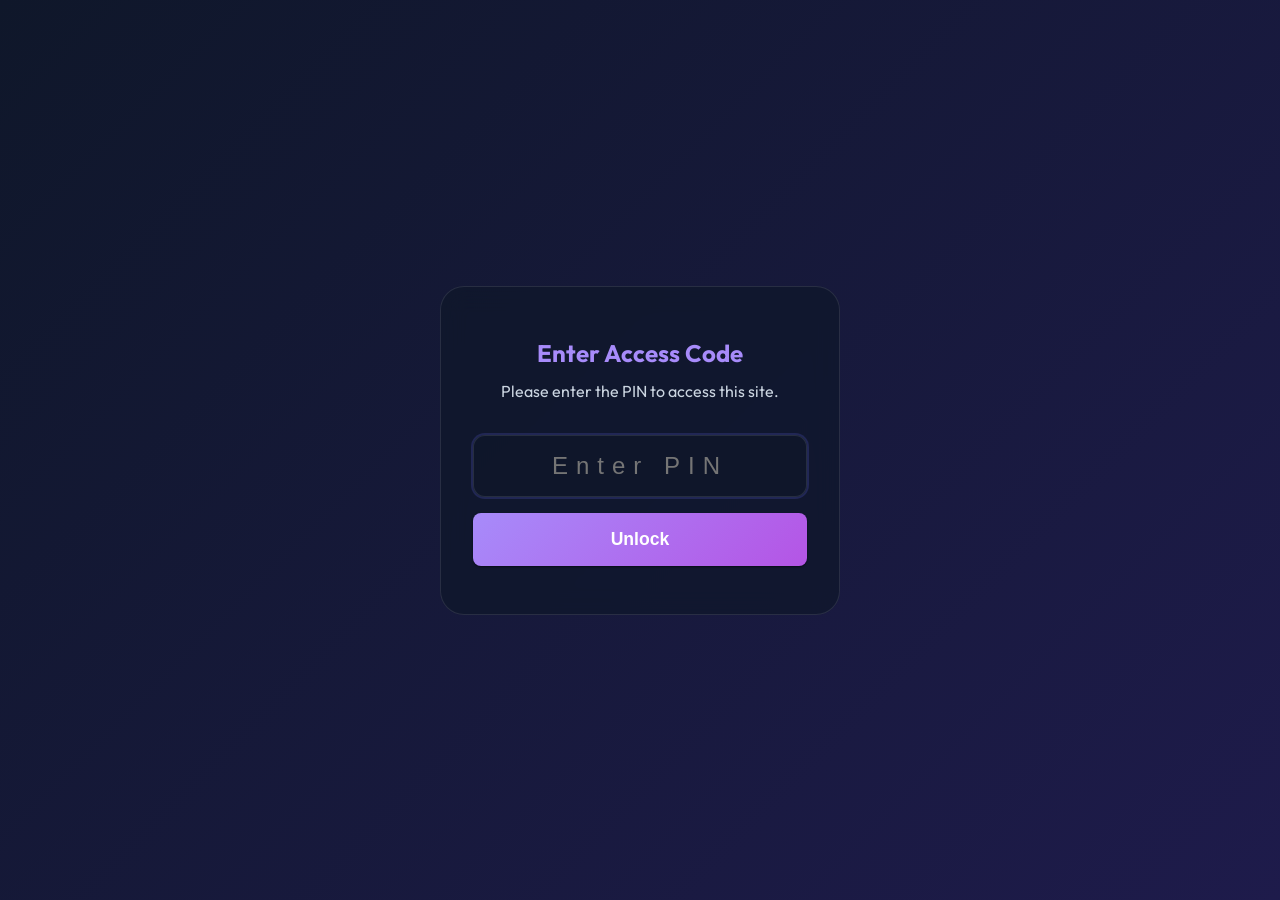
==== commit e7075c66: "x" ====
--- a/index.html
+++ b/index.html
@@ -11,11 +11,6 @@
     <link rel="stylesheet" href="styles.css">
 </head>
 <body class="theme-dark">
-    <!-- Atmospheric Ambient Glow Blobs -->
-    <div class="glow-blob blob-1"></div>
-    <div class="glow-blob blob-2"></div>
-    <div class="glow-blob blob-3"></div>
-
     <header class="app-header">
         <h1 class="logo" id="logoTitle">CharQuiz</h1>
         <button class="mobile-menu-btn" id="mobileMenuBtn">☰</button>
@@ -24,7 +19,7 @@
             <button class="nav-btn" data-target="gallery">Gallery</button>
             <button class="nav-btn" id="randomCharBtn">Surprise Me</button>
             <button class="nav-btn" id="syncBtn" title="Sync Data">Sync</button>
-            <a href="video-player.html" class="nav-btn nav-link-a">Video Player</a>
+            <a href="video-player.html" class="nav-btn" style="text-decoration: none; display: flex; align-items: center;">Video Player</a>
             <button class="theme-toggle" id="themeToggleBtn" title="Toggle Theme">☀️</button>
         </nav>
     </header>
@@ -32,7 +27,7 @@
     <!-- Main Container -->
     <main id="appContainer">
         <!-- Home Screen -->
-        <section id="screen-home" class="screen active">
+        <section id="screen-home" class="screen active" style="padding-top: 5rem;">
             <div class="category-grid" id="homeCategoryGrid">
                 <!-- Dynamite cards inserted here -->
             </div>
@@ -48,14 +43,14 @@
                     <button class="pill" data-filter="Twink">Twink</button>
                     <button class="pill" data-filter="Shemale">Shemale</button>
                 </div>
-                <div class="gallery-actions">
+                <div style="display: flex; gap: 0.5rem; flex-wrap: wrap;">
                     <button class="btn-secondary" id="manageLabelsBtn">Manage Labels</button>
-                    <button class="btn-secondary btn-smart-add" id="openSmartAddBtn">⚡ Smart Adding</button>
+                    <button class="btn-secondary" id="openSmartAddBtn" style="background: linear-gradient(135deg, #6366f1, #ec4899); border: none; color: #fff;">⚡ Smart Adding</button>
                     <button class="btn-primary" id="openManagerBtn">Add Character</button>
                 </div>
             </div>
             <!-- Dynamic Label Filters -->
-            <div id="galleryLabelFilters" class="filter-pills dynamic-label-filters"></div>
+            <div id="galleryLabelFilters" class="filter-pills" style="margin-bottom: 2rem; gap: 0.5rem; flex-wrap: wrap;"></div>
             <div class="gallery-grid" id="galleryGrid"></div>
         </section>
 
@@ -73,7 +68,7 @@
                         <label><input type="radio" name="rounds" value="Infinite"><span>Infinite</span></label>
                     </div>
                 </div>
-                <div class="config-actions">
+                <div class="config-actions" style="display: flex; gap: 1rem; margin-top: 1.5rem;">
                     <button class="btn-secondary w-full" id="backFromConfigBtn">Back</button>
                     <button class="btn-primary w-full" id="startGameBtn">Start Game</button>
                 </div>
@@ -87,12 +82,12 @@
                 <div class="stats">
                     <span class="stat-round">Round <span id="currentRound">1</span></span>
                     <span class="stat-streak">Streak <span id="currentStreak">0</span></span>
-                    <button class="btn-secondary btn-danger-outline" id="endGameBtn">End Game</button>
+                    <button class="btn-secondary" id="endGameBtn" style="padding: 0.25rem 0.75rem; font-size: 0.85rem; border-color: var(--danger); color: var(--danger);">End Game</button>
                 </div>
             </div>
             <div class="game-area">
-                <div class="image-frame glass-card">
-                    <a id="gameSearchVideoBtn" href="#" target="_blank" class="char-action-btn search hidden" title="Search Video">🎬</a>
+                <div class="image-frame glass-card" style="position:relative;">
+                    <a id="gameSearchVideoBtn" href="#" target="_blank" class="char-action-btn hidden" title="Search Video" style="position:absolute; top:0.5rem; right:0.5rem; text-decoration:none; display:flex; align-items:center; justify-content:center; background: rgba(59, 130, 246, 0.8); z-index:10;">🎬</a>
                     <img id="gameImage" src="" alt="Character">
                 </div>
                 <div class="options-grid" id="gameOptions"></div>
@@ -118,18 +113,17 @@
     </main>
 
     <!-- Modals -->
-    <!-- Modals -->
     <!-- PIN Entry Modal -->
-    <div id="pinModal" class="modal pin-modal hidden">
-        <div class="modal-backdrop pin-backdrop"></div>
-        <div class="modal-content glass-card pin-modal-content">
-            <h2>Enter Access Code</h2>
-            <p>Please enter the PIN to access this site.</p>
-            <form id="pinForm">
-                <input type="password" id="pinInput" placeholder="Enter PIN" required>
-                <button type="submit" class="btn-primary">Unlock</button>
+    <div id="pinModal" class="modal hidden" style="z-index: 9999;">
+        <div class="modal-backdrop" style="opacity: 1; backdrop-filter: blur(20px); background: var(--bg-main);"></div>
+        <div class="modal-content glass-card" style="text-align: center; max-width: 400px; padding: 3rem 2rem; box-shadow: var(--shadow-2xl);">
+            <h2 style="margin-bottom: 0.5rem; color: var(--primary);">Enter Access Code</h2>
+            <p style="color: var(--text-muted); margin-bottom: 2rem;">Please enter the PIN to access this site.</p>
+            <form id="pinForm" style="display: flex; flex-direction: column; gap: 1rem;">
+                <input type="password" id="pinInput" placeholder="Enter PIN" required style="text-align: center; font-size: 1.5rem; letter-spacing: 0.5rem; padding: 1rem; border-radius: 12px; border: 1px solid var(--border-glass); background: var(--bg-glass); color: var(--text-main); outline: none;">
+                <button type="submit" class="btn-primary" style="font-size: 1.1rem; padding: 1rem;">Unlock</button>
             </form>
-            <p id="pinError" class="hidden">Incorrect Code</p>
+            <p id="pinError" style="color: var(--danger); margin-top: 1rem; min-height: 1.5rem;" class="hidden">Incorrect Code</p>
         </div>
     </div>
 
@@ -137,7 +131,7 @@
     <div id="imageModal" class="modal hidden">
         <div class="modal-backdrop" id="imageModalBackdrop"></div>
         <div class="modal-content image-modal-content">
-            <a id="globalModalSearchBtn" href="#" target="_blank" class="char-action-btn search image-modal-search hidden" title="Search Video">🎬</a>
+            <a id="globalModalSearchBtn" href="#" target="_blank" class="char-action-btn hidden" title="Search Video" style="position:absolute; top:1rem; left:1rem; text-decoration:none; display:flex; align-items:center; justify-content:center; background: rgba(59, 130, 246, 0.8); z-index:1000; font-size: 1.5rem; width: 44px; height: 44px;">🎬</a>
             <img id="globalModalImage" src="" alt="Full Resolution">
             <button class="modal-close" id="closeImageModal">&times;</button>
         </div>
@@ -146,30 +140,30 @@
     <!-- Random Character Modal -->
     <div id="randomModal" class="modal hidden">
         <div class="modal-backdrop" id="randomModalBackdrop"></div>
-        <div class="modal-content glass-card random-modal-content">
-            <button class="modal-close" id="closeRandomModal">&times;</button>
-            <h2>Random Match!</h2>
-            <div class="char-item random-char-card">
-                <a id="randomModalSearchBtn" href="#" target="_blank" class="char-action-btn search hidden" title="Search Video">🎬</a>
+        <div class="modal-content glass-card" style="text-align: center; max-width: 400px; padding: 2rem;">
+            <button class="modal-close" id="closeRandomModal" style="position: absolute; right: 1rem; top: 1rem;">&times;</button>
+            <h2 style="margin-bottom: 1rem; color: var(--primary);">Random Match!</h2>
+            <div class="char-item" style="cursor: default; margin: 0 auto 1.5rem auto; max-width: 250px; position: relative;">
+                <a id="randomModalSearchBtn" href="#" target="_blank" class="char-action-btn hidden" title="Search Video" style="position:absolute; top:0.5rem; right:0.5rem; text-decoration:none; display:flex; align-items:center; justify-content:center; background: rgba(59, 130, 246, 0.8); z-index:10; pointer-events: auto;">🎬</a>
                 <img id="randomModalImage" src="" alt="Random Character">
                 <div class="char-item-info">
                     <strong id="randomModalName">Name</strong>
                     <span id="randomModalCategory">Category</span>
                 </div>
             </div>
-            <button class="btn-primary w-full" id="randomCharRollBtn">Roll Again 🎲</button>
+            <button class="btn-primary w-full" id="randomCharRollBtn" style="width: 100%;">Roll Again 🎲</button>
         </div>
     </div>
 
     <!-- Manager Modal (Add / Import) -->
     <div id="managerModal" class="modal hidden">
         <div class="modal-backdrop" id="managerModalBackdrop"></div>
-        <div class="modal-content glass-card manager-modal-content">
+        <div class="modal-content glass-card" style="max-width: 500px;">
             <div class="modal-header">
                 <h2>Add Character</h2>
                 <button class="modal-close" id="closeManagerModal">&times;</button>
             </div>
-            <div class="manager-body">
+            <div class="manager-body" style="grid-template-columns: 1fr;">
                 <div class="manager-section">
                     <form id="addCharacterForm" class="add-form">
                         <div class="form-group">
@@ -184,25 +178,25 @@
                             </select>
                         </div>
                         <div class="form-group">
-                            <label class="form-label">Select Labels</label>
-                            <div id="addLabelsContainer" class="labels-multi-select"></div>
-                        </div>
-                        <div class="form-group flex-row">
-                            <input type="url" id="addUrl" placeholder="Image URL (e.g. https://...)" required>
-                            <a href="#" target="_blank" id="addUrlPreviewBtn" class="btn-secondary btn-preview" title="Preview Image in New Tab">🔗</a>
+                            <label style="font-size: 0.9rem; color: var(--text-muted);">Select Labels</label>
+                            <div id="addLabelsContainer" class="labels-multi-select" style="display: flex; flex-wrap: wrap; gap: 0.5rem;"></div>
+                        </div>
+                        <div class="form-group" style="flex-direction: row; gap: 0.5rem;">
+                            <input type="url" id="addUrl" placeholder="Image URL (e.g. https://...)" required style="flex-grow: 1;">
+                            <a href="#" target="_blank" id="addUrlPreviewBtn" class="btn-secondary" style="display: flex; align-items: center; justify-content: center; padding: 0 1rem; text-decoration: none;" title="Preview Image in New Tab">🔗</a>
                         </div>
                         <button type="submit" class="btn-primary w-full">Add Character</button>
                     </form>
                     
-                    <div class="data-actions-container">
-                        <h3>Data Backup</h3>
-                        <div class="data-actions">
-                            <button class="btn-secondary" id="exportDataBtn">Export JSON</button>
-                            <label class="btn-secondary import-label">
+                    <div class="data-actions-container" style="margin-top: 2rem;">
+                        <h3 style="font-size: 1rem; color: var(--text-muted); padding-bottom: 0.5rem; border-bottom: 1px solid var(--border-glass); margin-bottom: 1rem;">Data Backup</h3>
+                        <div class="data-actions" style="display: flex; gap: 0.5rem; flex-wrap: wrap;">
+                            <button class="btn-secondary" id="exportDataBtn" style="flex: 1;">Export JSON</button>
+                            <label class="btn-secondary import-label" style="flex: 1; margin: 0; display: flex; align-items: center; justify-content: center; cursor: pointer;">
                                 Import JSON
                                 <input type="file" id="importDataInput" accept=".json" hidden>
                             </label>
-                            <button class="btn-secondary btn-clear-all" id="clearAllDataBtn">Clear All Data 🗑️</button>
+                            <button class="btn-secondary" id="clearAllDataBtn" style="flex: 1 1 100%; background: rgba(239, 68, 68, 0.15); border: 1px solid rgba(239, 68, 68, 0.3); color: #f87171; transition: all 0.2s;" onmouseover="this.style.background='rgba(239, 68, 68, 0.25)'" onmouseout="this.style.background='rgba(239, 68, 68, 0.15)'">Clear All Data 🗑️</button>
                         </div>
                     </div>
                 </div>
@@ -213,12 +207,12 @@
     <!-- Edit Character Modal -->
     <div id="editModal" class="modal hidden">
         <div class="modal-backdrop" id="editModalBackdrop"></div>
-        <div class="modal-content glass-card manager-modal-content">
+        <div class="modal-content glass-card" style="max-width: 500px;">
             <div class="modal-header">
                 <h2>Edit Character</h2>
                 <button class="modal-close" id="closeEditModal">&times;</button>
             </div>
-            <div class="manager-body">
+            <div class="manager-body" style="grid-template-columns: 1fr;">
                 <form id="editCharacterForm" class="add-form">
                     <input type="hidden" id="editId">
                     <div class="form-group">
@@ -232,14 +226,14 @@
                         </select>
                     </div>
                     <div class="form-group">
-                        <label class="form-label">Select Labels</label>
-                        <div id="editLabelsContainer" class="labels-multi-select"></div>
-                    </div>
-                    <div class="form-group flex-row">
-                        <input type="url" id="editUrl" placeholder="Image URL (e.g. https://...)" required>
-                        <a href="#" target="_blank" id="editUrlPreviewBtn" class="btn-secondary btn-preview" title="Preview Image in New Tab">🔗</a>
-                    </div>
-                    <button type="submit" class="btn-primary w-full btn-save">Save Changes</button>
+                        <label style="font-size: 0.9rem; color: var(--text-muted);">Select Labels</label>
+                        <div id="editLabelsContainer" class="labels-multi-select" style="display: flex; flex-wrap: wrap; gap: 0.5rem;"></div>
+                    </div>
+                    <div class="form-group" style="flex-direction: row; gap: 0.5rem;">
+                        <input type="url" id="editUrl" placeholder="Image URL (e.g. https://...)" required style="flex-grow: 1;">
+                        <a href="#" target="_blank" id="editUrlPreviewBtn" class="btn-secondary" style="display: flex; align-items: center; justify-content: center; padding: 0 1rem; text-decoration: none;" title="Preview Image in New Tab">🔗</a>
+                    </div>
+                    <button type="submit" class="btn-primary w-full" style="background: var(--success);">Save Changes</button>
                 </form>
             </div>
         </div>
@@ -248,16 +242,16 @@
     <!-- Labels Manager Modal -->
     <div id="labelsManagerModal" class="modal hidden">
         <div class="modal-backdrop" id="labelsManagerModalBackdrop"></div>
-        <div class="modal-content glass-card labels-manager-modal-content">
+        <div class="modal-content glass-card" style="max-width: 400px;">
             <div class="modal-header">
                 <h2>Manage Labels</h2>
                 <button class="modal-close" id="closeLabelsManagerModal">&times;</button>
             </div>
-            <form id="addLabelForm" class="label-add-form">
-                <input type="text" id="newLabelInput" placeholder="New Label Name" required>
+            <form id="addLabelForm" style="display: flex; gap: 0.5rem; margin-bottom: 1.5rem;">
+                <input type="text" id="newLabelInput" placeholder="New Label Name" required style="flex-grow: 1;">
                 <button type="submit" class="btn-primary">Add</button>
             </form>
-            <div id="labelsManagerList" class="labels-manager-list">
+            <div id="labelsManagerList" style="display: flex; flex-direction: column; gap: 0.5rem; max-height: 50vh; overflow-y: auto;">
                 <!-- Labels populate here -->
             </div>
         </div>
@@ -266,104 +260,111 @@
     <!-- Smart Adding Modal -->
     <div id="smartAddModal" class="modal hidden">
         <div class="modal-backdrop" id="smartAddModalBackdrop"></div>
-        <div class="modal-content glass-card smart-add-modal-content">
-
-            <!-- Header -->
-            <div class="smart-add-header">
-                <div class="smart-header-title">
-                    <span class="smart-icon">⚡</span>
+        <div class="modal-content glass-card" style="max-width: 560px; padding: 0; overflow: hidden; border-radius: 20px; display: flex; flex-direction: column; max-height: 92vh;">
+
+            <!-- Header (fixed, never shrinks) -->
+            <div style="display: flex; align-items: center; justify-content: space-between; padding: 1.25rem 1.5rem; border-bottom: 1px solid var(--border-glass); background: rgba(99,102,241,0.1); flex-shrink: 0;">
+                <div style="display: flex; align-items: center; gap: 0.75rem;">
+                    <span style="font-size: 1.5rem;">⚡</span>
                     <div>
-                        <h2>Smart Adding</h2>
-                        <span id="smartAddSubtitle">Browse performers from pornpics.com</span>
-                    </div>
-                </div>
-                <div class="smart-header-stats-row">
-                    <div id="smartAddStats" class="smart-stats-badge"></div>
+                        <h2 style="margin: 0; font-size: 1.2rem;">Smart Adding</h2>
+                        <span id="smartAddSubtitle" style="font-size: 0.8rem; color: var(--text-muted);">Browse performers from pornpics.com</span>
+                    </div>
+                </div>
+                <div style="display: flex; align-items: center; gap: 1rem;">
+                    <div id="smartAddStats" style="text-align: right; font-size: 0.8rem; color: var(--text-muted);"></div>
                     <button class="modal-close" id="closeSmartAddModal">&times;</button>
                 </div>
             </div>
 
             <!-- Phase 1: Category Selection -->
-            <div id="smartAddPhase1" class="smart-add-phase1">
-                <p class="phase-desc">Choose a category to start browsing performers</p>
-                <div class="smart-cat-grid">
+            <div id="smartAddPhase1" style="padding: 2rem; overflow-y: auto;">
+                <p style="text-align: center; color: var(--text-muted); margin-bottom: 1.5rem;">Choose a category to start browsing performers</p>
+                <div style="display: grid; grid-template-columns: repeat(3, 1fr); gap: 1rem;">
                     <button class="smart-cat-btn" id="smartCatFemale" data-cat="female" data-game-cat="Slut">
-                        <span class="cat-emoji">👸</span>
+                        <span style="font-size: 2rem;">👸</span>
                         <strong>Female</strong>
                         <span>Pornstars</span>
                     </button>
                     <button class="smart-cat-btn" id="smartCatShemale" data-cat="shemale" data-game-cat="Shemale">
-                        <span class="cat-emoji">💫</span>
+                        <span style="font-size: 2rem;">💫</span>
                         <strong>Shemale</strong>
                         <span>Trans Stars</span>
                     </button>
                     <button class="smart-cat-btn" id="smartCatGay" data-cat="gay" data-game-cat="Twink">
-                        <span class="cat-emoji">⚡</span>
+                        <span style="font-size: 2rem;">⚡</span>
                         <strong>Gay/Twink</strong>
                         <span>Male Stars</span>
                     </button>
                 </div>
                 
-                <div class="smart-search-section">
-                    <p class="phase-desc">Or search for a specific performer</p>
-                    <form id="smartSearchForm" class="smart-search-form">
-                        <input type="text" id="smartSearchInput" placeholder="Enter performer name..." required>
-                        <select id="smartSearchCategory">
+                <div style="margin-top: 2rem; padding-top: 1.5rem; border-top: 1px solid var(--border-glass);">
+                    <p style="text-align: center; color: var(--text-muted); margin-bottom: 1rem;">Or search for a specific performer</p>
+                    <form id="smartSearchForm" style="display: flex; gap: 0.5rem; max-width: 450px; margin: 0 auto;">
+                        <input type="text" id="smartSearchInput" placeholder="Enter performer name..." required style="flex-grow: 1; padding: 0.6rem 1rem; border-radius: 8px; border: 1px solid var(--border-glass); background: var(--bg-glass); color: var(--text-main); outline: none;">
+                        <select id="smartSearchCategory" style="background: var(--bg-glass); border: 1px solid var(--border-glass); color: var(--text-main); padding: 0.6rem; border-radius: 8px; outline: none;">
                             <option value="Slut">Slut</option>
                             <option value="Shemale">Shemale</option>
                             <option value="Twink">Twink</option>
                         </select>
-                        <button type="submit" class="btn-primary">Search 🔍</button>
+                        <button type="submit" class="btn-primary" style="padding: 0.6rem 1.2rem;">Search 🔍</button>
                     </form>
                 </div>
-                <div id="smartAddResumeInfo" class="smart-add-resume-info hidden">
-                    <p>🔄 You have a saved session. Continue where you left off?</p>
-                    <button id="smartAddResumeBtn" class="btn-primary">Resume</button>
+                <div id="smartAddResumeInfo" class="hidden" style="margin-top: 1.5rem; padding: 1rem; background: rgba(99,102,241,0.1); border-radius: 12px; border: 1px solid rgba(99,102,241,0.3); text-align: center;">
+                    <p style="margin: 0 0 0.75rem 0; color: var(--text-main);">🔄 You have a saved session. Continue where you left off?</p>
+                    <button id="smartAddResumeBtn" class="btn-primary" style="font-size: 0.9rem; padding: 0.4rem 1.2rem;">Resume</button>
                 </div>
             </div>
 
             <!-- Phase 2: Performer Browser -->
-            <div id="smartAddPhase2" class="smart-add-phase2 hidden">
-
-                <!-- Category bar -->
-                <div class="smart-add-subheader">
-                    <button id="smartAddBackToCats" class="smart-back-btn">← Categories</button>
-                    <span class="divider">|</span>
+            <!-- flex:1 + min-height:0 = fills remaining space AND allows shrinking -->
+            <div id="smartAddPhase2" class="hidden" style="display: flex; flex-direction: column; flex: 1; min-height: 0;">
+
+                <!-- Category bar (fixed) -->
+                <div style="display: flex; align-items: center; gap: 0.5rem; padding: 0.75rem 1.5rem; background: rgba(0,0,0,0.2); font-size: 0.85rem; color: var(--text-muted); flex-shrink: 0;">
+                    <button id="smartAddBackToCats" style="background: none; border: none; color: var(--primary); cursor: pointer; font-size: 0.85rem;">← Categories</button>
+                    <span>|</span>
                     <span id="smartAddCatLabel">Female Pornstars</span>
-                    <span id="smartAddQueueInfo" class="queue-badge"></span>
+                    <span style="margin-left: auto;" id="smartAddQueueInfo"></span>
                 </div>
 
                 <!-- Loading State -->
-                <div id="smartAddLoading" class="smart-add-loading">
+                <div id="smartAddLoading" style="display: flex; flex-direction: column; align-items: center; justify-content: center; padding: 4rem 2rem; gap: 1rem;">
                     <div class="smart-spinner"></div>
-                    <p id="smartAddLoadingText">Loading performers...</p>
+                    <p id="smartAddLoadingText" style="color: var(--text-muted); margin: 0;">Loading performers...</p>
                 </div>
 
                 <!-- Performer Card -->
-                <div id="smartAddPerformer" class="smart-add-performer-card hidden">
-
-                    <!-- Photo Area -->
-                    <div class="smart-photo-frame">
-                        <a id="smartSearchVideoBtn" href="#" target="_blank" class="char-action-btn search hidden" title="Search Video">🎬</a>
-                        <img id="smartAddPhoto" src="" alt="Performer">
+                <!-- flex:1 + min-height:0 = fills available space and CAN shrink -->
+                <div id="smartAddPerformer" class="hidden" style="display: flex; flex-direction: column; flex: 1; min-height: 0;">
+
+                    <!-- Photo Area: fixed 45vh, never grows, never shrinks -->
+                    <div style="position: relative; background: #000; height: 45vh; flex-shrink: 0; display: flex; align-items: center; justify-content: center; overflow: hidden;">
+                        <a id="smartSearchVideoBtn" href="#" target="_blank" class="char-action-btn hidden" title="Search Video" style="position:absolute; top:1rem; right:1rem; text-decoration:none; display:flex; align-items:center; justify-content:center; background: rgba(59, 130, 246, 0.8); z-index:10;">🎬</a>
+                        <img id="smartAddPhoto" src="" alt="Performer"
+                            style="max-width: 100%; max-height: 100%; width: 100%; height: 100%; object-fit: contain; transition: opacity 0.2s; cursor: pointer;">
                         <!-- Nav Arrows -->
-                        <button id="smartPhotoPrev" class="photo-nav-arrow prev" title="Previous photo">&#8249;</button>
-                        <button id="smartPhotoNext" class="photo-nav-arrow next" title="Next photo">&#8250;</button>
+                        <button id="smartPhotoPrev" style="position:absolute;left:0;top:50%;transform:translateY(-50%);background:rgba(0,0,0,0.6);border:none;color:#fff;font-size:2rem;padding:0.75rem 1rem;cursor:pointer;height:100%;opacity:0.7;transition:opacity 0.2s;" title="Previous photo">&#8249;</button>
+                        <button id="smartPhotoNext" style="position:absolute;right:0;top:50%;transform:translateY(-50%);background:rgba(0,0,0,0.6);border:none;color:#fff;font-size:2rem;padding:0.75rem 1rem;cursor:pointer;height:100%;opacity:0.7;transition:opacity 0.2s;" title="Next photo">&#8250;</button>
                         <!-- Photo counter -->
-                        <div id="smartPhotoCounter" class="photo-counter-badge">1 / 1</div>
+                        <div id="smartPhotoCounter" style="position:absolute;bottom:0.75rem;left:50%;transform:translateX(-50%);background:rgba(0,0,0,0.7);color:#fff;font-size:0.75rem;padding:0.25rem 0.75rem;border-radius:999px;backdrop-filter:blur(4px);">1 / 1</div>
                         <!-- Loading overlay for photo -->
-                        <div id="smartPhotoLoadingOverlay" class="photo-loading-overlay hidden">
+                        <div id="smartPhotoLoadingOverlay" class="hidden" style="position:absolute;inset:0;background:rgba(0,0,0,0.6);display:flex;align-items:center;justify-content:center;">
                             <div class="smart-spinner"></div>
                         </div>
                     </div>
 
-                    <!-- Performer Info -->
-                    <div class="smart-info-panel">
+                    <!-- Performer Info: fills remaining space, scrolls if needed -->
+                    <!-- flex:1 + min-height:0 + overflow-y:auto = scrollable fill -->
+                    <div style="padding: 1.25rem 1.5rem; display: flex; flex-direction: column; flex: 1; min-height: 0; overflow-y: auto;">
 
                         <!-- Name + Category -->
-                        <div class="smart-name-row">
-                            <input type="text" id="smartPerformerName" placeholder="Performer Name">
-                            <select id="smartPerformerCategory">
+                        <div style="display: flex; align-items: center; gap: 0.75rem; margin-bottom: 1rem; flex-shrink: 0;">
+                            <input type="text" id="smartPerformerName"
+                                style="flex: 1; font-size: 1.1rem; font-weight: 700; background: transparent; border: none; border-bottom: 2px solid var(--border-glass); padding: 0.25rem 0; color: var(--text-main); outline: none;"
+                                placeholder="Performer Name">
+                            <select id="smartPerformerCategory"
+                                style="background: var(--bg-glass); border: 1px solid var(--border-glass); color: var(--text-main); padding: 0.4rem 0.75rem; border-radius: 8px; font-family: inherit; font-size: 0.9rem;">
                                 <option value="Slut">Slut</option>
                                 <option value="Shemale">Shemale</option>
                                 <option value="Twink">Twink</option>
@@ -371,21 +372,21 @@
                         </div>
 
                         <!-- Labels -->
-                        <div class="labels-section-header">Labels</div>
-                        <div id="smartAddLabelPills" class="labels-multi-select label-pills-container"></div>
-
-                        <!-- Actions -->
-                        <div class="smart-actions-row">
-                            <button id="smartSkipBtn" class="btn-secondary">Skip ⏭️</button>
-                            <button id="smartSaveAddBtn" class="btn-primary">Add &amp; Next ✅</button>
+                        <div style="font-size: 0.8rem; color: var(--text-muted); margin-bottom: 0.5rem; flex-shrink: 0;">Labels</div>
+                        <div id="smartAddLabelPills" class="labels-multi-select" style="display: flex; flex-wrap: wrap; gap: 0.5rem; margin-bottom: 1rem; flex-shrink: 0;"></div>
+
+                        <!-- Actions: always pinned at bottom via margin-top:auto, never shrinks -->
+                        <div style="display: flex; gap: 0.75rem; margin-top: auto; flex-shrink: 0; padding-top: 0.5rem;">
+                            <button id="smartSkipBtn" class="btn-secondary" style="flex: 1;">Skip ⏭️</button>
+                            <button id="smartSaveAddBtn" class="btn-primary" style="flex: 2;">Add &amp; Next ✅</button>
                         </div>
                     </div>
                 </div>
 
                 <!-- Empty / Load More -->
-                <div id="smartAddEmpty" class="smart-add-empty hidden">
-                    <p id="smartAddEmptyMsg">All performers on this page have been reviewed!</p>
-                    <div class="empty-actions">
+                <div id="smartAddEmpty" class="hidden" style="text-align:center; padding: 3rem 2rem; flex: 1; display: flex; flex-direction: column; align-items: center; justify-content: center;">
+                    <p id="smartAddEmptyMsg" style="color: var(--text-muted); margin-bottom: 1rem;">All performers on this page have been reviewed!</p>
+                    <div style="display: flex; gap: 0.75rem; justify-content: center; flex-wrap: wrap;">
                         <button id="smartLoadMoreBtn" class="btn-primary">Load Next Page ⟶</button>
                         <button id="smartRetryBtn" class="btn-secondary hidden">Retry 🔄</button>
                     </div>
--- a/styles.css
+++ b/styles.css
@@ -1,74 +1,44 @@
-/* ==========================================================================
-   CHARACTER QUIZ - PREMIUM CSS DESIGN SYSTEM
-   ========================================================================== */
-
 /* =================== VARIABLES & THEMING =================== */
 :root {
-    /* Base HSL Hue Tokens */
-    --h-primary: 255; /* Vibrant Purple/Indigo */
-    --h-success: 142; /* Emerald Green */
-    --h-danger: 346;  /* Crimson/Rose */
-    --h-accent: 190;  /* Cyan */
-
-    /* Light Theme Tokens */
-    --bg-main: radial-gradient(circle at 50% 50%, hsl(270, 30%, 96%) 0%, hsl(240, 20%, 91%) 100%);
-    --bg-secondary: hsla(240, 20%, 98%, 0.85);
-    --bg-glass: hsla(0, 0%, 100%, 0.6);
-    --text-main: hsl(224, 71%, 8%);
-    --text-muted: hsl(220, 10%, 42%);
-    --primary: hsl(var(--h-primary), 80%, 55%);
-    --primary-hover: hsl(var(--h-primary), 85%, 46%);
-    --success: hsl(var(--h-success), 70%, 42%);
-    --danger: hsl(var(--h-danger), 80%, 48%);
-    
-    /* Shadows & Glows */
-    --shadow-sm: 0 2px 8px -1px rgba(31, 38, 135, 0.04);
-    --shadow-md: 0 10px 20px -5px rgba(31, 38, 135, 0.08);
-    --shadow-lg: 0 20px 40px -10px rgba(31, 38, 135, 0.12);
-    --shadow-glass: 0 8px 32px 0 rgba(31, 38, 135, 0.06);
-    --border-glass: rgba(0, 0, 0, 0.06);
-    --overlay: rgba(15, 23, 42, 0.4);
-
-    --border-radius: 20px;
-    --border-radius-sm: 12px;
-    --border-radius-lg: 28px;
-    
-    --gradient-primary: linear-gradient(135deg, hsl(250, 85%, 60%) 0%, hsl(280, 80%, 55%) 50%, hsl(330, 85%, 55%) 100%);
-    --gradient-card: linear-gradient(135deg, hsla(0, 0%, 100%, 0.85), hsla(240, 30%, 98%, 0.85));
-    --glow-primary: 0 0 15px hsla(var(--h-primary), 60%, 50%, 0.3);
-    --glow-success: 0 0 15px hsla(var(--h-success), 60%, 50%, 0.3);
-    --glow-danger: 0 0 15px hsla(var(--h-danger), 60%, 50%, 0.3);
-
+    /* Light Theme (Default fallback) */
+    --bg-main: linear-gradient(135deg, #fdfbfb 0%, #ebedee 100%);
+    --bg-secondary: rgba(255, 255, 255, 0.85);
+    --bg-glass: rgba(255, 255, 255, 0.6);
+    --text-main: #1f2937;
+    --text-muted: #6b7280;
+    --primary: #8b5cf6;
+    --primary-hover: #7c3aed;
+    --success: #10b981;
+    --danger: #ef4444;
+    --shadow-sm: 0 1px 2px 0 rgba(0, 0, 0, 0.05);
+    --shadow-md: 0 4px 6px -1px rgba(0, 0, 0, 0.1), 0 2px 4px -1px rgba(0, 0, 0, 0.06);
+    --shadow-lg: 0 10px 15px -3px rgba(0, 0, 0, 0.1), 0 4px 6px -2px rgba(0, 0, 0, 0.05);
+    --shadow-glass: 0 8px 32px 0 rgba(31, 38, 135, 0.1);
+    --border-glass: rgba(255, 255, 255, 0.3);
+    --overlay: rgba(0, 0, 0, 0.5);
     --font-heading: 'Outfit', sans-serif;
     --font-body: 'Outfit', sans-serif;
-    --transition-smooth: all 0.3s cubic-bezier(0.4, 0, 0.2, 1);
-    --transition-fast: all 0.15s ease;
+    --border-radius: 24px;
+    --gradient-primary: linear-gradient(135deg, #8b5cf6, #d946ef);
+    --gradient-card: linear-gradient(135deg, #ffffff, #f3f4f6);
 }
 
 body.theme-dark {
-    /* Dark Theme Tokens */
-    --bg-main: radial-gradient(circle at 50% 50%, hsl(240, 20%, 7%) 0%, hsl(260, 24%, 3%) 100%);
-    --bg-secondary: hsla(240, 16%, 13%, 0.85);
-    --bg-glass: hsla(240, 18%, 8%, 0.7);
-    --text-main: hsl(210, 40%, 98%);
-    --text-muted: hsl(215, 20%, 72%);
-    --primary: hsl(var(--h-primary), 90%, 66%);
-    --primary-hover: hsl(var(--h-primary), 95%, 59%);
-    --success: hsl(var(--h-success), 80%, 48%);
-    --danger: hsl(var(--h-danger), 90%, 56%);
-    
-    --shadow-sm: 0 2px 8px -1px rgba(0, 0, 0, 0.4);
-    --shadow-md: 0 10px 20px -5px rgba(0, 0, 0, 0.5);
-    --shadow-lg: 0 20px 40px -10px rgba(0, 0, 0, 0.6);
-    --shadow-glass: 0 8px 32px 0 rgba(0, 0, 0, 0.45);
-    --border-glass: rgba(255, 255, 255, 0.08);
-    --overlay: rgba(0, 0, 0, 0.75);
-    
-    --gradient-primary: linear-gradient(135deg, hsl(250, 95%, 68%) 0%, hsl(280, 90%, 64%) 50%, hsl(330, 95%, 64%) 100%);
-    --gradient-card: linear-gradient(135deg, hsla(240, 16%, 12%, 0.85), hsla(240, 18%, 8%, 0.85));
-    --glow-primary: 0 0 20px hsla(var(--h-primary), 80%, 65%, 0.35);
-    --glow-success: 0 0 20px hsla(var(--h-success), 80%, 50%, 0.35);
-    --glow-danger: 0 0 20px hsla(var(--h-danger), 80%, 58%, 0.35);
+    --bg-main: linear-gradient(135deg, #0f172a 0%, #1e1b4b 100%);
+    --bg-secondary: rgba(30, 41, 59, 0.85);
+    --bg-glass: rgba(15, 23, 42, 0.7);
+    --text-main: #f8fafc;
+    --text-muted: #cbd5e1;
+    --primary: #a78bfa;
+    --primary-hover: #8b5cf6;
+    --shadow-sm: 0 1px 2px 0 rgba(0, 0, 0, 0.5);
+    --shadow-md: 0 4px 6px -1px rgba(0, 0, 0, 0.5);
+    --shadow-lg: 0 10px 15px -3px rgba(0, 0, 0, 0.5);
+    --shadow-glass: 0 8px 32px 0 rgba(0, 0, 0, 0.3);
+    --border-glass: rgba(255, 255, 255, 0.1);
+    --overlay: rgba(0, 0, 0, 0.8);
+    --gradient-primary: linear-gradient(135deg, #a78bfa, #c026d3);
+    --gradient-card: linear-gradient(135deg, rgba(30, 41, 59, 0.9), rgba(15, 23, 42, 0.9));
 }
 
 /* =================== RESET & GLOBAL =================== */
@@ -87,73 +57,17 @@
     min-height: 100vh;
     transition: background 0.4s ease, color 0.4s ease;
     -webkit-font-smoothing: antialiased;
-    position: relative;
-}
-
-/* Scrollbar customizations */
-::-webkit-scrollbar {
-    width: 8px;
-    height: 8px;
-}
-::-webkit-scrollbar-track {
-    background: transparent;
-}
-::-webkit-scrollbar-thumb {
-    background: var(--border-glass);
-    border-radius: 99px;
-}
-::-webkit-scrollbar-thumb:hover {
-    background: var(--text-muted);
 }
 
 /* =================== UTILITIES =================== */
 .hidden { display: none !important; }
-
 .glass-card {
     background: var(--bg-glass);
-    backdrop-filter: blur(20px) saturate(180%);
-    -webkit-backdrop-filter: blur(20px) saturate(180%);
+    backdrop-filter: blur(12px);
+    -webkit-backdrop-filter: blur(12px);
     border: 1px solid var(--border-glass);
     border-radius: var(--border-radius);
     box-shadow: var(--shadow-glass);
-    transition: var(--transition-smooth);
-}
-
-/* Atmospheric Background Glow Blobs */
-.glow-blob {
-    position: fixed;
-    width: 450px;
-    height: 450px;
-    border-radius: 50%;
-    filter: blur(120px);
-    opacity: 0.08;
-    z-index: -2;
-    pointer-events: none;
-    transition: opacity 0.5s ease;
-}
-
-body.theme-dark .glow-blob {
-    opacity: 0.14;
-}
-
-.blob-1 {
-    top: -150px;
-    left: -150px;
-    background: radial-gradient(circle, hsl(250, 85%, 60%), transparent 70%);
-}
-
-.blob-2 {
-    bottom: -200px;
-    right: -150px;
-    background: radial-gradient(circle, hsl(280, 80%, 55%), transparent 70%);
-}
-
-.blob-3 {
-    top: 35%;
-    left: 55%;
-    width: 350px;
-    height: 350px;
-    background: radial-gradient(circle, hsl(330, 85%, 55%), transparent 70%);
 }
 
 /* =================== HEADER =================== */
@@ -161,47 +75,24 @@
     display: flex;
     justify-content: space-between;
     align-items: center;
-    padding: 0.75rem 3rem;
+    padding: 1rem 3rem;
     background: var(--bg-glass);
-    backdrop-filter: blur(20px);
-    -webkit-backdrop-filter: blur(20px);
+    backdrop-filter: blur(16px);
+    -webkit-backdrop-filter: blur(16px);
     border-bottom: 1px solid var(--border-glass);
     box-shadow: var(--shadow-sm);
-    position: fixed;
+    position: sticky;
     top: 0;
-    left: 0;
-    right: 0;
-    z-index: 999;
-    transition: var(--transition-smooth);
+    z-index: 50;
+    transition: all 0.3s ease;
 }
 
 .logo {
-    font-family: var(--font-heading);
-    font-weight: 800;
-    font-size: 1.7rem;
-    background: var(--gradient-primary);
-    -webkit-background-clip: text;
-    -webkit-text-fill-color: transparent;
-    cursor: pointer;
-    letter-spacing: -1px;
-    position: relative;
-    user-select: none;
-}
-
-.logo::after {
-    content: '';
-    position: absolute;
-    bottom: -4px;
-    left: 0;
-    width: 30%;
-    height: 3px;
-    background: var(--gradient-primary);
-    border-radius: 99px;
-    transition: var(--transition-smooth);
-}
-
-.logo:hover::after {
-    width: 100%;
+    font-weight: 700;
+    font-size: 1.5rem;
+    color: var(--primary);
+    cursor: pointer;
+    letter-spacing: -0.5px;
 }
 
 .mobile-menu-btn {
@@ -212,26 +103,20 @@
     font-size: 1.5rem;
     cursor: pointer;
     padding: 0.5rem;
-    border-radius: 8px;
-    transition: var(--transition-fast);
-}
-
-.mobile-menu-btn:hover {
-    background: var(--border-glass);
 }
 
 .nav-links {
     display: flex;
-    gap: 0.5rem;
-    align-items: center;
-    background: rgba(0, 0, 0, 0.03);
-    padding: 0.3rem;
-    border-radius: 14px;
+    gap: 0.75rem;
+    align-items: center;
+    background: rgba(0, 0, 0, 0.05);
+    padding: 0.25rem;
+    border-radius: 12px;
     border: 1px solid var(--border-glass);
 }
 
 body.theme-dark .nav-links {
-    background: rgba(255, 255, 255, 0.04);
+    background: rgba(255, 255, 255, 0.05);
 }
 
 .nav-btn {
@@ -239,29 +124,22 @@
     border: none;
     color: var(--text-main);
     font-family: inherit;
-    font-weight: 600;
+    font-weight: 500;
     font-size: 0.95rem;
     cursor: pointer;
-    padding: 0.5rem 1.2rem;
-    border-radius: 10px;
-    transition: var(--transition-smooth);
-    text-decoration: none;
-    display: flex;
-    align-items: center;
-}
-
-.nav-btn:hover, .nav-btn.active {
+    padding: 0.6rem 1.2rem;
+    border-radius: 8px;
+    transition: all 0.25s cubic-bezier(0.4, 0, 0.2, 1);
+}
+
+.nav-btn:hover {
     background: var(--bg-secondary);
     box-shadow: var(--shadow-sm);
-    color: var(--primary);
+    transform: translateY(-1px);
 }
 
 .nav-btn:active {
-    transform: scale(0.97);
-}
-
-.nav-link-a {
-    font-size: 0.95rem;
+    transform: translateY(0);
 }
 
 .theme-toggle {
@@ -271,64 +149,56 @@
     cursor: pointer;
     padding: 0.5rem;
     border-radius: 50%;
-    display: flex;
-    align-items: center;
-    justify-content: center;
-    transition: transform 0.5s ease, background 0.2s;
-    width: 38px;
-    height: 38px;
+    transition: transform 0.3s ease;
 }
 
 .theme-toggle:hover {
-    transform: rotate(45deg) scale(1.1);
-    background: var(--border-glass);
+    transform: rotate(30deg) scale(1.1);
 }
 
 /* =================== SCREENS =================== */
 #appContainer {
+    /* min-height: calc(100vh - 70px); */
     position: relative;
-    padding: 6.5rem 2rem 3rem 2rem;
-    min-height: 100vh;
+    padding: 2rem;
 }
 
 .screen {
     max-width: 1200px;
     margin: 0 auto;
-    animation: screenFadeIn 0.5s cubic-bezier(0.2, 0.8, 0.2, 1) forwards;
-}
-
-@keyframes screenFadeIn {
-    from { opacity: 0; transform: translateY(15px); }
+    animation: fadeIn 0.4s ease forwards;
+}
+
+@keyframes fadeIn {
+    from { opacity: 0; transform: translateY(10px); }
     to { opacity: 1; transform: translateY(0); }
 }
 
 /* =================== HOME SCREEN =================== */
+
 .category-grid {
     display: flex;
     flex-wrap: wrap;
     justify-content: center;
     gap: 2rem;
-    padding: 1rem 0;
 }
 
 .category-card {
-    flex: 1 1 260px;
-    max-width: 340px;
+    flex: 1 1 250px;
+    max-width: 350px;
     position: relative;
-    border-radius: var(--border-radius-lg);
+    border-radius: var(--border-radius);
     overflow: hidden;
-    height: 440px;
+    height: 450px;
     cursor: pointer;
     box-shadow: var(--shadow-md);
     background: var(--gradient-card);
-    border: 1px solid var(--border-glass);
-    transition: var(--transition-smooth);
+    transition: transform 0.3s ease, box-shadow 0.3s ease;
 }
 
 .category-card:hover {
     transform: translateY(-8px) scale(1.02);
-    box-shadow: var(--shadow-lg), var(--glow-primary);
-    border-color: hsla(var(--h-primary), 60%, 55%, 0.35);
+    box-shadow: var(--shadow-lg);
 }
 
 .card-bg {
@@ -336,209 +206,128 @@
     inset: 0;
     background-size: cover;
     background-repeat: no-repeat;
-    background-position: center center;
-    transition: transform 0.7s cubic-bezier(0.2, 0.8, 0.2, 1);
+    background-position: center bottom;
+    transition: transform 0.5s ease;
 }
 
 .category-card:hover .card-bg {
-    transform: scale(1.08);
+    transform: scale(1.05);
 }
 
 .card-overlay {
     position: absolute;
     inset: 0;
-    background: linear-gradient(to top, rgba(15, 23, 42, 0.95) 0%, rgba(15, 23, 42, 0.4) 60%, rgba(15, 23, 42, 0.1) 100%);
+    background: linear-gradient(to top, rgba(0,0,0,0.8) 0%, rgba(0,0,0,0.2) 100%);
     display: flex;
     flex-direction: column;
     justify-content: flex-end;
-    padding: 1.75rem;
+    padding: 1.5rem;
     color: white;
 }
 
-.card-overlay h3 {
-    font-family: var(--font-heading);
-    font-size: 1.6rem;
-    font-weight: 700;
-    margin-bottom: 0.25rem;
-    letter-spacing: -0.5px;
-}
-
-.card-overlay .count {
-    font-size: 0.9rem;
-    opacity: 0.85;
-    letter-spacing: 0.5px;
-    text-transform: uppercase;
-}
+.card-overlay h3 { font-size: 1.5rem; font-weight: 600; }
+.card-overlay .count { font-size: 0.9rem; opacity: 0.8; }
 
 /* =================== BUTTONS & INPUTS =================== */
 .btn-primary {
     background: var(--gradient-primary);
     color: white;
     border: none;
-    padding: 0.8rem 1.6rem;
-    border-radius: var(--border-radius-sm);
-    font-weight: 700;
-    font-size: 0.95rem;
-    cursor: pointer;
-    transition: var(--transition-smooth);
+    padding: 0.75rem 1.5rem;
+    border-radius: 8px;
+    font-weight: 600;
+    cursor: pointer;
+    transition: all 0.3s ease;
     box-shadow: var(--shadow-sm);
     background-size: 200% auto;
 }
-
 .btn-primary:hover {
     background-position: right center;
     transform: translateY(-2px);
-    box-shadow: var(--shadow-lg), var(--glow-primary);
-}
-
-.btn-primary:active {
-    transform: translateY(1px) scale(0.98);
+    box-shadow: var(--shadow-lg);
 }
 
 .btn-secondary {
     background: var(--bg-glass);
     color: var(--text-main);
     border: 1px solid var(--border-glass);
-    padding: 0.6rem 1.2rem;
-    border-radius: var(--border-radius-sm);
-    font-weight: 600;
-    cursor: pointer;
-    transition: var(--transition-smooth);
-    backdrop-filter: blur(10px);
-}
-
+    padding: 0.5rem 1rem;
+    border-radius: 8px;
+    cursor: pointer;
+    transition: all 0.2s;
+}
 .btn-secondary:hover {
     background: var(--bg-secondary);
-    border-color: var(--text-muted);
-}
-
-.btn-secondary:active {
-    transform: scale(0.98);
-}
-
-.btn-danger-outline {
-    background: transparent;
-    border: 1px solid var(--danger);
-    color: var(--danger);
-    padding: 0.4rem 1rem;
-    border-radius: var(--border-radius-sm);
-    font-weight: 600;
-    cursor: pointer;
-    transition: var(--transition-smooth);
-}
-
-.btn-danger-outline:hover {
-    background: var(--danger);
-    color: white;
-    box-shadow: var(--shadow-md), var(--glow-danger);
-    transform: translateY(-1px);
-}
-
-.btn-danger-outline:active {
-    transform: scale(0.97);
-}
-
-.btn-clear-all {
-    flex: 1 1 100%;
-    background: rgba(239, 68, 68, 0.1);
-    border: 1px solid rgba(239, 68, 68, 0.2);
-    color: hsl(var(--h-danger), 90%, 65%);
-    transition: var(--transition-smooth);
-}
-
-.btn-clear-all:hover {
-    background: var(--danger) !important;
-    color: white !important;
-    box-shadow: var(--glow-danger);
-}
-
-/* Text Inputs, Dropdowns & Selects */
-input[type="text"], input[type="url"], input[type="password"], select {
+}
+
+input[type="text"], input[type="url"], select {
     width: 100%;
-    padding: 0.8rem 1.2rem;
-    border-radius: var(--border-radius-sm);
+    padding: 0.75rem 1rem;
+    border-radius: 8px;
     border: 1px solid var(--border-glass);
     background: var(--bg-glass);
     color: var(--text-main);
     outline: none;
     font-family: var(--font-body);
-    font-size: 0.95rem;
-    transition: var(--transition-smooth);
 }
 
 input:focus, select:focus {
     border-color: var(--primary);
-    background: var(--bg-secondary);
-    box-shadow: 0 0 0 3px hsla(var(--h-primary), 60%, 55%, 0.18);
-}
-
-/* Custom Checkbox Label Pills */
+    box-shadow: 0 0 0 2px rgba(99, 102, 241, 0.2);
+}
+
 .label-cb-pill {
-    padding: 0.45rem 1rem;
+    padding: 0.4rem 0.8rem;
     border-radius: 999px;
     border: 1px solid var(--border-glass);
     background: var(--bg-glass);
     color: var(--text-main);
     cursor: pointer;
     font-size: 0.85rem;
-    font-weight: 600;
-    transition: var(--transition-smooth);
+    transition: all 0.2s;
     user-select: none;
-    display: inline-flex;
-    align-items: center;
-    gap: 0.25rem;
-}
-
+}
 .label-cb-pill:hover {
     background: var(--bg-secondary);
-    transform: translateY(-1px);
-}
-
+}
 .label-cb-pill:has(input:checked) {
     background: var(--gradient-primary);
     color: white;
     border-color: transparent;
-    box-shadow: var(--shadow-sm), var(--glow-primary);
+    box-shadow: var(--shadow-sm);
 }
 
 /* =================== MODALS =================== */
 .modal {
     position: fixed;
     inset: 0;
-    z-index: 1000;
+    z-index: 100;
     display: flex;
     align-items: center;
     justify-content: center;
-    padding: 1rem;
 }
 
 .modal-backdrop {
     position: absolute;
     inset: 0;
     background: var(--overlay);
-    backdrop-filter: blur(12px);
-    -webkit-backdrop-filter: blur(12px);
-    animation: backdropFadeIn 0.3s ease forwards;
-}
-
-@keyframes backdropFadeIn {
-    from { opacity: 0; }
-    to { opacity: 1; }
+    backdrop-filter: blur(5px);
+    animation: fadeIn 0.3s ease;
 }
 
 .modal-content {
     position: relative;
-    z-index: 1001;
-    width: 100%;
-    max-width: 580px;
+    z-index: 101;
+    width: 90%;
+    max-width: 600px;
     max-height: 90vh;
-    padding: 2.25rem;
+    padding: 2rem;
     overflow-y: auto;
-    animation: modalSlideUp 0.4s cubic-bezier(0.16, 1, 0.3, 1) forwards;
-}
-
-@keyframes modalSlideUp {
-    from { opacity: 0; transform: scale(0.94) translateY(20px); }
+    animation: slideUp 0.4s ease;
+}
+
+@keyframes slideUp {
+    from { opacity: 0; transform: scale(0.95) translateY(20px); }
     to { opacity: 1; transform: scale(1) translateY(0); }
 }
 
@@ -549,34 +338,17 @@
     margin-bottom: 1.5rem;
 }
 
-.modal-header h2 {
-    font-family: var(--font-heading);
-    font-weight: 700;
-    font-size: 1.4rem;
-}
-
 .modal-close {
-    background: transparent;
+    background: none;
     border: none;
-    font-size: 1.8rem;
+    font-size: 1.5rem;
     color: var(--text-muted);
     cursor: pointer;
-    transition: var(--transition-fast);
-    line-height: 1;
-    width: 32px;
-    height: 32px;
-    display: flex;
-    align-items: center;
-    justify-content: center;
-    border-radius: 50%;
-}
-
-.modal-close:hover {
-    color: var(--danger);
-    background: var(--border-glass);
-}
-
-/* Global Image Modal specific styling */
+    transition: color 0.2s;
+}
+.modal-close:hover { color: var(--danger); }
+
+/* Global Image Modal specific */
 .image-modal-content {
     background: transparent;
     box-shadow: none;
@@ -585,51 +357,21 @@
     flex-direction: column;
     align-items: center;
     padding: 0;
-    max-width: 95vw;
-}
-
+    max-width: 90vw;
+}
 .image-modal-content img {
     max-width: 100%;
     max-height: 85vh;
     border-radius: var(--border-radius);
-    box-shadow: var(--shadow-lg);
-    border: 1px solid rgba(255, 255, 255, 0.1);
+    box-shadow: var(--shadow-2xl);
     object-fit: contain;
-    animation: imageZoomIn 0.3s ease;
-}
-
-@keyframes imageZoomIn {
-    from { transform: scale(0.95); opacity: 0; }
-    to { transform: scale(1); opacity: 1; }
-}
-
+}
 .image-modal-content .modal-close {
     position: absolute;
-    top: -45px;
+    top: -40px;
     right: 0;
     color: white;
     font-size: 2rem;
-    background: rgba(0, 0, 0, 0.4);
-}
-
-.image-modal-content .modal-close:hover {
-    background: rgba(239, 68, 68, 0.8);
-}
-
-.image-modal-search {
-    position: absolute;
-    top: 1rem;
-    left: 1rem;
-    text-decoration: none;
-    display: flex;
-    align-items: center;
-    justify-content: center;
-    background: var(--primary) !important;
-    z-index: 1002;
-    font-size: 1.5rem;
-    width: 46px;
-    height: 46px;
-    box-shadow: var(--shadow-lg);
 }
 
 /* =================== GALLERY =================== */
@@ -650,52 +392,25 @@
 .filter-pills {
     display: flex;
     gap: 0.5rem;
-    flex-wrap: wrap;
 }
 
 .pill {
-    padding: 0.55rem 1.15rem;
-    border-radius: 99px;
+    padding: 0.5rem 1rem;
+    border-radius: 999px;
     border: 1px solid var(--border-glass);
     background: var(--bg-glass);
     color: var(--text-main);
     cursor: pointer;
-    font-weight: 600;
-    font-size: 0.9rem;
-    transition: var(--transition-smooth);
+    transition: all 0.3s ease;
 }
 
 .pill.active, .pill:hover {
     background: var(--gradient-primary);
     color: white;
     border-color: transparent;
-    box-shadow: var(--shadow-sm), var(--glow-primary);
-}
-
-.gallery-actions {
-    display: flex;
-    gap: 0.5rem;
-    flex-wrap: wrap;
-}
-
-.btn-smart-add {
-    background: linear-gradient(135deg, hsl(250, 85%, 60%), hsl(330, 85%, 55%));
-    border: none;
-    color: #fff;
-    font-weight: 700;
-}
-
-.btn-smart-add:hover {
-    box-shadow: var(--shadow-md), 0 0 15px hsla(330, 85%, 55%, 0.4);
-    transform: translateY(-1px);
-}
-
-.dynamic-label-filters {
-    margin-bottom: 2rem;
-    gap: 0.5rem;
-}
-
-/* Gallery Grid & Cards */
+    box-shadow: var(--shadow-sm);
+}
+
 .gallery-grid {
     display: grid;
     grid-template-columns: repeat(auto-fill, minmax(200px, 1fr));
@@ -705,7 +420,7 @@
 
 @media (min-width: 600px) { .gallery-grid { grid-template-columns: repeat(auto-fill, minmax(220px, 1fr)); } }
 @media (min-width: 900px) { .gallery-grid { grid-template-columns: repeat(auto-fill, minmax(240px, 1fr)); } }
-@media (min-width: 1200px) { .gallery-grid { grid-template-columns: repeat(auto-fill, minmax(250px, 1fr)); } }
+@media (min-width: 1200px) { .gallery-grid { grid-template-columns: repeat(auto-fill, minmax(260px, 1fr)); } }
 
 .char-item {
     border-radius: var(--border-radius);
@@ -714,33 +429,10 @@
     position: relative;
     box-shadow: var(--shadow-md);
     background: var(--gradient-card);
-    border: 1px solid var(--border-glass);
     display: flex;
     flex-direction: column;
     height: 100%;
     aspect-ratio: 3/4;
-    transition: var(--transition-smooth);
-}
-
-.char-item::before {
-    content: '';
-    position: absolute;
-    inset: 0;
-    border: 1px solid transparent;
-    border-radius: inherit;
-    z-index: 3;
-    pointer-events: none;
-    transition: var(--transition-smooth);
-}
-
-.char-item:hover {
-    transform: translateY(-6px);
-    box-shadow: var(--shadow-lg), var(--glow-primary);
-    border-color: transparent;
-}
-
-.char-item:hover::before {
-    border-color: hsla(var(--h-primary), 80%, 65%, 0.4);
 }
 
 .char-item img {
@@ -748,169 +440,94 @@
     height: 100%;
     object-fit: cover;
     display: block;
-    transition: transform 0.6s cubic-bezier(0.2, 0.8, 0.2, 1);
-}
-
-.char-item:hover img {
-    transform: scale(1.06);
-}
+    transition: transform 0.4s cubic-bezier(0.4, 0, 0.2, 1);
+}
+.char-item:hover img { transform: scale(1.08); }
 
 .char-item-info {
     position: absolute;
     bottom: 0;
     left: 0;
     width: 100%;
-    background: linear-gradient(to top, rgba(15, 23, 42, 0.95) 0%, rgba(15, 23, 42, 0.5) 75%, transparent 100%);
+    background: linear-gradient(to top, rgba(0,0,0,0.9) 0%, rgba(0,0,0,0.5) 70%, transparent 100%);
     color: white;
     padding: 1.5rem 1rem 1rem 1rem;
     z-index: 2;
-    transition: var(--transition-smooth);
-}
-
-.char-item-info strong {
-    display: block;
-    font-size: 1.05rem;
-    font-weight: 700;
-    letter-spacing: -0.2px;
-}
-
-.char-item-info span {
-    display: block;
-    font-size: 0.8rem;
-    opacity: 0.85;
-    margin-bottom: 0.4rem;
-}
+    transform: translateY(0);
+    transition: transform 0.3s ease;
+}
+.char-item-info strong { display: block; font-size: 1rem; }
+.char-item-info span { display: block; font-size: 0.8rem; opacity: 0.8; margin-bottom: 0.25rem; }
 
 .char-item-labels {
     display: flex;
     flex-wrap: wrap;
     gap: 0.25rem;
-    margin-top: 0.4rem;
+    margin-top: 0.5rem;
 }
 
 .char-label {
-    background: rgba(255, 255, 255, 0.15);
-    backdrop-filter: blur(4px);
+    background: rgba(255, 255, 255, 0.2);
     border-radius: 4px;
     padding: 2px 6px;
-    font-size: 0.68rem;
-    font-weight: 600;
-    letter-spacing: 0.3px;
-    text-transform: uppercase;
+    font-size: 0.7rem;
+    font-weight: 500;
 }
 
 .char-item-actions {
     position: absolute;
-    top: 12px;
-    right: 12px;
+    top: 10px;
+    right: 10px;
     display: flex;
     gap: 0.5rem;
     opacity: 0;
-    z-index: 4;
-    transform: translateY(-5px);
-    transition: var(--transition-smooth);
+    transition: opacity 0.3s;
 }
 
 .char-item:hover .char-item-actions {
     opacity: 1;
-    transform: translateY(0);
 }
 
 .char-action-btn {
-    background: rgba(15, 23, 42, 0.7);
-    border: 1px solid rgba(255, 255, 255, 0.15);
+    background: var(--bg-glass);
+    border: 1px solid var(--border-glass);
     color: white;
-    width: 36px;
-    height: 36px;
+    width: 35px;
+    height: 35px;
     border-radius: 50%;
     display: flex;
     align-items: center;
     justify-content: center;
     cursor: pointer;
-    backdrop-filter: blur(8px);
-    -webkit-backdrop-filter: blur(8px);
-    transition: var(--transition-smooth);
+    backdrop-filter: blur(4px);
+    transition: all 0.2s;
 }
 
 .char-action-btn:hover {
-    transform: scale(1.12);
-    background: var(--primary);
-    border-color: transparent;
-    box-shadow: 0 0 10px rgba(99, 102, 241, 0.4);
-}
-
-.char-action-btn.edit:hover { background: var(--success); }
-.char-action-btn.delete:hover { background: var(--danger); }
-.char-action-btn.search:hover { background: #3b82f6; }
+    transform: scale(1.1);
+    background: rgba(255, 255, 255, 0.2);
+}
+
+.char-action-btn.edit:hover { background: var(--success); border-color: var(--success); }
+.char-action-btn.delete:hover { background: var(--danger); border-color: var(--danger); }
 
 /* =================== GAME CONFIG =================== */
-.config-container {
-    padding: 3rem;
-    text-align: center;
-    max-width: 500px;
-    margin: 4rem auto;
-}
-
-.config-container h2 {
-    font-family: var(--font-heading);
-    font-weight: 800;
-    font-size: 1.8rem;
-    margin-bottom: 1.5rem;
-}
-
-.config-options h3 {
-    font-size: 1rem;
-    color: var(--text-muted);
-    text-transform: uppercase;
-    letter-spacing: 1px;
-}
-
-.rounds-selector {
-    display: flex;
-    flex-wrap: wrap;
-    gap: 0.75rem;
-    justify-content: center;
-    margin: 2rem 0;
-}
-
-.rounds-selector label {
-    cursor: pointer;
-    position: relative;
-}
-
-.rounds-selector input {
-    position: absolute;
-    opacity: 0;
-    height: 0;
-    width: 0;
-    pointer-events: none;
-}
-
+.config-container { padding: 3rem; text-align: center; max-width: 500px; margin: 4rem auto; }
+.rounds-selector { display: flex; flex-wrap: wrap; gap: 1rem; justify-content: center; margin: 2rem 0; }
+.rounds-selector label { cursor: pointer; position: relative; }
+.rounds-selector input { position: absolute; opacity: 0; height: 0; width: 0; pointer-events: none; }
 .rounds-selector span {
-    padding: 0.75rem 1.4rem;
-    border-radius: var(--border-radius-sm);
+    padding: 0.75rem 1.5rem;
+    border-radius: 8px;
     border: 2px solid var(--border-glass);
     display: inline-block;
-    font-weight: 700;
-    transition: var(--transition-smooth);
-}
-
-.rounds-selector label:hover span {
-    background: rgba(99, 102, 241, 0.04);
-    border-color: var(--primary);
-}
-
+    transition: all 0.2s;
+}
 .rounds-selector input:checked + span {
     border-color: var(--primary);
-    background: hsla(var(--h-primary), 60%, 55%, 0.12);
+    background: rgba(99, 102, 241, 0.1);
     color: var(--primary);
-    box-shadow: var(--shadow-sm);
-}
-
-.config-actions {
-    display: flex;
-    gap: 1rem;
-    margin-top: 1.5rem;
+    font-weight: 600;
 }
 
 /* =================== GAMEPLAY =================== */
@@ -925,42 +542,29 @@
 
 .progress-bar {
     flex-grow: 1;
-    height: 10px;
-    background: var(--border-glass);
-    border-radius: 99px;
+    height: 8px;
+    background: var(--bg-glass);
+    border-radius: 4px;
     overflow: hidden;
     max-width: 400px;
-    box-shadow: inset 0 1px 3px rgba(0,0,0,0.1);
 }
 
 #gameProgressFill {
     height: 100%;
     background: var(--gradient-primary);
     width: 0%;
-    border-radius: 99px;
-    transition: width 0.4s cubic-bezier(0.1, 0.8, 0.1, 1);
-}
-
-.stats {
-    display: flex;
-    gap: 1rem;
-    align-items: center;
-}
-
+    transition: width 0.3s ease;
+}
+
+.stats { display: flex; gap: 1rem; }
 .stat-round, .stat-streak {
-    padding: 0.6rem 1.2rem;
-    border-radius: var(--border-radius-sm);
+    padding: 0.5rem 1rem;
+    border-radius: 8px;
     background: var(--bg-glass);
-    font-weight: 700;
-    border: 1px solid var(--border-glass);
-}
-
-.stat-streak {
-    color: var(--success);
-    box-shadow: inset 0 0 10px hsla(var(--h-success), 60%, 50%, 0.05);
-}
-
-/* Game Playing Frame & Choices Layout */
+    font-weight: 600;
+}
+.stat-streak { color: var(--success); }
+
 .game-area {
     display: flex;
     flex-direction: row;
@@ -972,32 +576,24 @@
 }
 
 .image-frame {
-    flex: 1.25;
+    flex: 1.2;
     width: 100%;
-    padding: 1.25rem;
+    padding: 1rem;
     display: flex;
     align-items: center;
     justify-content: center;
-    border-radius: var(--border-radius-lg);
+    border-radius: var(--border-radius);
     background: var(--gradient-card);
     box-shadow: var(--shadow-md);
-    position: relative;
-    border: 1px solid var(--border-glass);
 }
 
 .image-frame img {
     max-width: 100%;
-    max-height: 62vh;
-    border-radius: var(--border-radius);
+    max-height: 65vh;
+    border-radius: 12px;
     object-fit: contain;
     box-shadow: var(--shadow-sm);
-}
-
-.image-frame .char-action-btn.search {
-    position: absolute;
-    top: 1rem;
-    right: 1rem;
-    box-shadow: var(--shadow-md);
+    cursor: auto; /* removed pointer since we removed image pop up during gameplay */
 }
 
 .options-grid {
@@ -1010,16 +606,15 @@
 }
 
 .opt-btn {
-    padding: 1.3rem 1.6rem;
-    font-size: 1.2rem;
-    font-family: var(--font-heading);
-    border-radius: var(--border-radius);
+    padding: 1.25rem 1.5rem;
+    font-size: 1.15rem;
+    border-radius: 16px;
     border: 1px solid var(--border-glass);
     background: var(--bg-secondary);
     color: var(--text-main);
     cursor: pointer;
-    font-weight: 700;
-    transition: var(--transition-smooth);
+    font-weight: 500;
+    transition: all 0.3s;
     box-shadow: var(--shadow-sm);
     text-align: left;
     position: relative;
@@ -1028,48 +623,37 @@
 
 .opt-btn:hover:not(:disabled) {
     transform: translateY(-4px);
-    box-shadow: var(--shadow-md), var(--glow-primary);
+    box-shadow: var(--shadow-md);
     background: var(--gradient-primary);
     color: white;
     border-color: transparent;
 }
-
 .opt-btn.correct {
     background: var(--success);
-    border-color: transparent;
+    border-color: var(--success);
     color: white;
-    box-shadow: var(--shadow-lg), var(--glow-success);
-    transform: scale(1.03);
-}
-
+    transform: scale(1.02);
+}
 .opt-btn.incorrect {
     background: var(--danger);
-    border-color: transparent;
+    border-color: var(--danger);
     color: white;
-    box-shadow: var(--shadow-lg), var(--glow-danger);
-    opacity: 0.85;
+    opacity: 0.8;
 }
 
 /* =================== RESULTS =================== */
 .results-card {
-    max-width: 650px;
+    max-width: 600px;
     margin: 2rem auto;
-    padding: 3.5rem;
+    padding: 3rem;
     text-align: center;
 }
 
-.results-card h2 {
-    font-family: var(--font-heading);
-    font-weight: 800;
-    font-size: 2.2rem;
-    margin-bottom: 1rem;
-}
-
 .metrics {
     display: flex;
     justify-content: center;
-    gap: 1.5rem;
-    margin: 2.5rem 0;
+    gap: 2rem;
+    margin: 2rem 0;
     flex-wrap: wrap;
 }
 
@@ -1077,66 +661,32 @@
     display: flex;
     flex-direction: column;
     background: var(--bg-secondary);
-    padding: 1.25rem 2.25rem;
-    border-radius: var(--border-radius-sm);
-    box-shadow: var(--shadow-sm);
-    border: 1px solid var(--border-glass);
-    min-width: 140px;
-    flex: 1;
-}
-
-.metric span {
-    font-size: 0.85rem;
-    color: var(--text-muted);
-    text-transform: uppercase;
-    letter-spacing: 0.5px;
-    margin-bottom: 0.25rem;
-}
-
-.metric strong {
-    font-size: 2rem;
-    font-weight: 800;
-    color: var(--primary);
-    font-family: var(--font-heading);
-}
-
-.metric.highlight {
-    background: var(--gradient-primary);
-    border: none;
-}
-
-.metric.highlight span {
-    color: rgba(255,255,255,0.75);
-}
-
-.metric.highlight strong {
-    color: white;
-    text-shadow: 0 2px 10px rgba(0,0,0,0.15);
-}
+    padding: 1rem 2rem;
+    border-radius: 12px;
+    box-shadow: var(--shadow-sm);
+}
+
+.metric span { font-size: 0.9rem; color: var(--text-muted); }
+.metric strong { font-size: 1.8rem; font-weight: 700; color: var(--primary); }
 
 .mistakes-review {
     text-align: left;
-    margin-top: 1rem;
-    margin-bottom: 2.5rem;
-    padding-top: 1.5rem;
-    border-top: 1px solid var(--border-glass);
-}
-
-.mistakes-review h3 {
-    margin-bottom: 1.25rem;
-    color: var(--danger);
-    font-family: var(--font-heading);
-    font-size: 1.3rem;
-}
+    margin-bottom: 2rem;
+    padding: 1.5rem 0;
+}
+
+.mistakes-review h3 { margin-bottom: 1rem; color: var(--danger); }
 
 #mistakesList {
     display: grid;
     grid-template-columns: repeat(auto-fill, minmax(180px, 1fr));
-    gap: 1.25rem;
+    gap: 1rem;
     max-height: 40vh;
     overflow-y: auto;
     padding-right: 0.5rem;
 }
+#mistakesList::-webkit-scrollbar { width: 6px; }
+#mistakesList::-webkit-scrollbar-thumb { background: var(--border-glass); border-radius: 4px; }
 
 .mistake-item {
     display: flex;
@@ -1144,39 +694,21 @@
     align-items: center;
     gap: 0.75rem;
     background: var(--bg-secondary);
-    padding: 1.25rem;
-    border-radius: var(--border-radius);
+    padding: 1rem;
+    border-radius: 12px;
     box-shadow: var(--shadow-sm);
     border: 1px solid var(--border-glass);
     text-align: center;
-    position: relative;
-    transition: var(--transition-smooth);
-}
-
-.mistake-item:hover {
-    transform: translateY(-2px);
-    box-shadow: var(--shadow-md);
-}
-
-.mistake-img-container {
-    width: 90px;
-    height: 90px;
-    position: relative;
 }
 
 .mistake-item img {
-    width: 100%;
-    height: 100%;
+    width: 80px;
+    height: 80px;
     border-radius: 50%;
     object-fit: cover;
     box-shadow: var(--shadow-sm);
     border: 3px solid var(--danger);
-}
-
-.mistake-img-container .char-action-btn {
-    width: 28px;
-    height: 28px;
-    font-size: 0.75rem;
+    cursor: auto;
 }
 
 .mistake-info {
@@ -1184,271 +716,148 @@
     flex-direction: column;
     gap: 4px;
 }
-
-.mistake-info .wrong {
-    color: var(--danger);
-    text-decoration: line-through;
-    font-size: 0.85rem;
-    font-weight: 500;
-}
-
-.mistake-info .right {
-    color: var(--success);
-    font-weight: 800;
-    font-size: 1.05rem;
-}
-
-/* =================== TOAST SYSTEM =================== */
+.mistake-info .wrong { color: var(--danger); text-decoration: line-through; font-size: 0.85em; opacity: 0.8;}
+.mistake-info .right { color: var(--success); font-weight: 700; font-size: 1.1em;}
+
+/* =================== TOAST =================== */
 .toast-container {
     position: fixed;
-    bottom: 24px;
-    right: 24px;
-    z-index: 2000;
-    display: flex;
-    flex-direction: column;
-    gap: 12px;
+    bottom: 20px;
+    right: 20px;
+    z-index: 1000;
+    display: flex;
+    flex-direction: column;
+    gap: 10px;
 }
 
 .toast {
-    background: var(--bg-glass);
-    backdrop-filter: blur(16px);
-    -webkit-backdrop-filter: blur(16px);
+    background: var(--bg-secondary);
     color: var(--text-main);
-    padding: 1rem 1.6rem;
-    border-radius: var(--border-radius-sm);
+    padding: 1rem 1.5rem;
+    border-radius: 8px;
     box-shadow: var(--shadow-lg);
     display: flex;
     align-items: center;
-    gap: 12px;
-    border-left: 5px solid var(--primary);
-    border-top: 1px solid var(--border-glass);
-    border-right: 1px solid var(--border-glass);
-    border-bottom: 1px solid var(--border-glass);
-    animation: toastSlideIn 0.35s cubic-bezier(0.175, 0.885, 0.32, 1.275) forwards;
-    min-width: 260px;
-    font-weight: 600;
-}
-
-.toast.error {
-    border-left-color: var(--danger);
-}
-
-.toast.success {
-    border-left-color: var(--success);
-}
-
-.toast.fade-out {
-    animation: toastFadeOut 0.3s ease forwards;
-}
-
-@keyframes toastSlideIn {
-    from { transform: translateX(120%) scale(0.9); opacity: 0; }
-    to { transform: translateX(0) scale(1); opacity: 1; }
-}
-
-@keyframes toastFadeOut {
-    from { transform: translateX(0) scale(1); opacity: 1; }
-    to { transform: translateX(120%) scale(0.9); opacity: 0; }
-}
-
-/* =================== PIN ENTRY MODAL =================== */
-.pin-modal-content {
-    text-align: center;
-    max-width: 400px;
-    padding: 3rem 2.5rem;
-    box-shadow: var(--shadow-lg), var(--glow-primary);
-    border-color: hsla(var(--h-primary), 60%, 55%, 0.2);
-}
-
-.pin-modal-content h2 {
-    color: var(--primary);
-    margin-bottom: 0.5rem;
-}
-
-.pin-modal-content p {
-    color: var(--text-muted);
-    margin-bottom: 2rem;
-}
-
-#pinForm {
-    display: flex;
-    flex-direction: column;
-    gap: 1.25rem;
-}
-
-#pinInput {
-    text-align: center;
-    font-size: 1.6rem;
-    letter-spacing: 0.5rem;
-    padding: 0.9rem;
-    font-weight: 700;
-}
-
-/* =================== RANDOM CHARACTER MODAL =================== */
-.random-modal-content {
-    text-align: center;
-    max-width: 420px;
-    padding: 2.5rem 2rem;
-}
-
-.random-modal-content h2 {
-    margin-bottom: 1.25rem;
-    color: var(--primary);
-}
-
-.random-char-card {
-    cursor: default;
-    margin: 0 auto 2rem auto;
-    max-width: 260px;
-    position: relative;
-    border-radius: var(--border-radius);
-    box-shadow: var(--shadow-lg);
-    border: 1px solid var(--border-glass);
-}
-
-.random-char-card .char-action-btn.search {
-    position: absolute;
-    top: 10px;
-    right: 10px;
-    box-shadow: var(--shadow-md);
-}
-
-/* =================== MANAGER & LABELS MODALS =================== */
+    gap: 10px;
+    animation: slideInRight 0.3s ease forwards;
+    border-left: 4px solid var(--primary);
+    backdrop-filter: blur(10px);
+}
+.toast.error { border-left-color: var(--danger); }
+.toast.success { border-left-color: var(--success); }
+.toast.fade-out { animation: fadeOutRight 0.3s ease forwards; }
+
+@keyframes slideInRight {
+    from { transform: translateX(100%); opacity: 0; }
+    to { transform: translateX(0); opacity: 1; }
+}
+@keyframes fadeOutRight {
+    from { transform: translateX(0); opacity: 1; }
+    to { transform: translateX(100%); opacity: 0; }
+}
+
+/* =================== MANAGER MODAL =================== */
 .manager-modal-content {
-    max-width: 520px;
+    max-width: 900px;
+    width: 95%;
 }
 
 .manager-body {
     display: grid;
-    grid-template-columns: 1fr;
-    gap: 1.5rem;
+    grid-template-columns: 1fr 1fr;
+    gap: 2rem;
 }
 
 .manager-section {
     display: flex;
     flex-direction: column;
-    gap: 1.5rem;
-}
-
-.add-form {
-    display: flex;
-    flex-direction: column;
-    gap: 1.25rem;
-}
-
-.form-group.flex-row {
-    flex-direction: row;
-    gap: 0.5rem;
-}
-
-.form-group.flex-row input {
-    flex-grow: 1;
-}
-
-.btn-preview {
-    display: flex;
-    align-items: center;
-    justify-content: center;
-    padding: 0 1.25rem;
-    text-decoration: none;
-    font-size: 1.1rem;
-}
-
-.form-label {
-    font-size: 0.9rem;
-    font-weight: 700;
-    color: var(--text-muted);
-    margin-bottom: 0.25rem;
-}
-
-.labels-multi-select {
-    display: flex;
-    flex-wrap: wrap;
-    gap: 0.5rem;
+    gap: 1rem;
+}
+
+.manager-section h3 {
+    font-size: 1.2rem;
+    color: var(--primary);
+    border-bottom: 1px solid var(--border-glass);
+    padding-bottom: 0.5rem;
+    margin-bottom: 0.5rem;
 }
 
 .data-actions-container {
     margin-top: 1.5rem;
-    padding-top: 1.5rem;
-    border-top: 1px solid var(--border-glass);
-}
-
-.data-actions-container h3 {
-    font-size: 0.95rem;
-    color: var(--text-muted);
-    text-transform: uppercase;
-    letter-spacing: 0.5px;
-    margin-bottom: 1rem;
 }
 
 .data-actions {
     display: flex;
+    gap: 1rem;
+    flex-wrap: wrap;
+}
+
+.add-form {
+    display: flex;
+    flex-direction: column;
+    gap: 1rem;
+    background: var(--bg-secondary);
+    padding: 1.5rem;
+    border-radius: 8px;
+    box-shadow: var(--shadow-sm);
+}
+
+.form-group {
+    display: flex;
+    flex-direction: column;
+    gap: 0.5rem;
+}
+
+.w-full {
+    width: 100%;
+}
+
+.character-list {
+    max-height: 450px;
+    overflow-y: auto;
+    display: flex;
+    flex-direction: column;
     gap: 0.75rem;
-    flex-wrap: wrap;
-}
-
-.data-actions .btn-secondary, .data-actions .import-label {
-    flex: 1 1 120px;
-}
-
-.import-label {
-    margin: 0;
-    display: flex;
-    align-items: center;
-    justify-content: center;
-    cursor: pointer;
-}
-
-.btn-save {
-    background: var(--success) !important;
-}
-
-.btn-save:hover {
-    box-shadow: var(--shadow-md), var(--glow-success) !important;
-}
-
-/* Labels Manager Layout */
-.labels-manager-modal-content {
-    max-width: 440px;
-}
-
-.label-add-form {
-    display: flex;
-    gap: 0.5rem;
-    margin-bottom: 1.5rem;
-}
-
-.label-add-form input {
-    flex-grow: 1;
-}
-
-.labels-manager-list {
-    display: flex;
-    flex-direction: column;
-    gap: 0.6rem;
-    max-height: 50vh;
-    overflow-y: auto;
-    padding-right: 0.25rem;
+    padding-right: 0.5rem;
+}
+.character-list::-webkit-scrollbar { width: 6px; }
+.character-list::-webkit-scrollbar-thumb { background: var(--border-glass); border-radius: 4px; }
+
+.manager-item {
+    display: flex;
+    justify-content: space-between;
+    align-items: center;
+    padding: 0.5rem 1rem;
+    background: var(--bg-secondary);
+    border-radius: 6px;
+    border: 1px solid var(--border-glass);
+}
+.manager-item-info {
+    display: flex;
+    align-items: center;
+    gap: 10px;
+}
+.manager-item-info img {
+    width: 40px; height: 40px; border-radius: 4px; object-fit: cover;
+}
+.manager-item-actions button {
+    background: transparent;
+    border: none;
+    color: var(--danger);
+    cursor: pointer;
+    font-weight: 600;
 }
 
 .label-manager-item {
     display: flex;
     justify-content: space-between;
     align-items: center;
-    padding: 0.8rem 1.2rem;
+    padding: 0.75rem 1rem;
     background: var(--bg-secondary);
     border: 1px solid var(--border-glass);
-    border-radius: var(--border-radius-sm);
-    font-weight: 700;
-}
-
-.label-manager-item .delete {
-    width: 28px;
-    height: 28px;
-    font-size: 0.95rem;
-}
-
-/* =================== CONFETTI CANVAS =================== */
+    border-radius: 8px;
+}
+
 #confettiCanvas {
     position: fixed;
     top: 0;
@@ -1459,544 +868,85 @@
     z-index: 9999;
 }
 
-/* =================== SMART ADDING SPECIFIC STYLES =================== */
-.smart-add-modal-content {
-    max-width: 580px;
-    padding: 0 !important;
-    overflow: hidden;
-    border-radius: var(--border-radius-lg);
-    display: flex;
-    flex-direction: column;
-    max-height: 94vh;
-}
-
-.smart-add-header {
-    display: flex;
-    align-items: center;
-    justify-content: space-between;
-    padding: 1.25rem 1.75rem;
-    border-bottom: 1px solid var(--border-glass);
-    background: hsla(var(--h-primary), 60%, 55%, 0.08);
-    flex-shrink: 0;
-}
-
-.smart-header-title {
-    display: flex;
-    align-items: center;
-    gap: 0.8rem;
-}
-
-.smart-icon {
-    font-size: 1.6rem;
-}
-
-.smart-header-title h2 {
-    margin: 0;
-    font-size: 1.3rem;
-    font-family: var(--font-heading);
-    font-weight: 800;
-}
-
-#smartAddSubtitle {
-    font-size: 0.8rem;
-    color: var(--text-muted);
-}
-
-.smart-header-stats-row {
-    display: flex;
-    align-items: center;
-    gap: 1.25rem;
-}
-
-.smart-stats-badge {
-    text-align: right;
-    font-size: 0.8rem;
-    color: var(--text-muted);
-    font-weight: 700;
-    background: var(--border-glass);
-    padding: 0.25rem 0.75rem;
-    border-radius: 99px;
-}
-
-/* Phase 1 Selection Screen */
-.smart-add-phase1 {
-    padding: 2.25rem;
-    overflow-y: auto;
-}
-
-.phase-desc {
-    text-align: center;
-    color: var(--text-muted);
-    margin-bottom: 1.5rem;
-    font-weight: 600;
-}
-
-.smart-cat-grid {
-    display: grid;
-    grid-template-columns: repeat(3, 1fr);
-    gap: 1rem;
-}
-
-.smart-cat-btn {
-    display: flex;
-    flex-direction: column;
-    align-items: center;
-    justify-content: center;
-    gap: 0.4rem;
-    padding: 1.75rem 1rem;
-    background: var(--bg-glass);
-    border: 1px solid var(--border-glass);
-    border-radius: var(--border-radius);
-    cursor: pointer;
-    color: var(--text-main);
-    font-family: var(--font-body);
-    font-size: 0.85rem;
-    transition: var(--transition-smooth);
-    backdrop-filter: blur(8px);
-}
-
-.smart-cat-btn:hover {
-    background: hsla(var(--h-primary), 60%, 55%, 0.16);
-    border-color: hsla(var(--h-primary), 60%, 55%, 0.4);
-    transform: translateY(-4px);
-    box-shadow: var(--shadow-md), 0 8px 24px hsla(var(--h-primary), 60%, 55%, 0.15);
-}
-
-.smart-cat-btn .cat-emoji {
-    font-size: 2.2rem;
-    margin-bottom: 0.25rem;
-}
-
-.smart-cat-btn strong {
-    font-size: 1rem;
-    font-weight: 800;
-    letter-spacing: -0.2px;
-}
-
-.smart-cat-btn span:last-child {
-    color: var(--text-muted);
-    font-size: 0.72rem;
-    font-weight: 500;
-}
-
-.smart-search-section {
-    margin-top: 2rem;
-    padding-top: 1.75rem;
-    border-top: 1px solid var(--border-glass);
-}
-
-.smart-search-form {
-    display: flex;
-    gap: 0.5rem;
-    max-width: 480px;
-    margin: 0 auto;
-}
-
-.smart-search-form select {
-    width: auto;
-}
-
-.smart-add-resume-info {
-    margin-top: 1.75rem;
-    padding: 1.25rem;
-    background: hsla(var(--h-primary), 60%, 55%, 0.08);
-    border-radius: var(--border-radius-sm);
-    border: 1px solid hsla(var(--h-primary), 60%, 55%, 0.2);
-    text-align: center;
-}
-
-.smart-add-resume-info p {
-    margin-bottom: 0.75rem;
-    font-weight: 600;
-}
-
-/* Phase 2 Performer Panel */
-.smart-add-phase2 {
-    display: flex;
-    flex-direction: column;
-    flex: 1;
-    min-height: 0;
-}
-
-.smart-add-subheader {
-    display: flex;
-    align-items: center;
-    gap: 0.5rem;
-    padding: 0.75rem 1.75rem;
-    background: rgba(0, 0, 0, 0.04);
-    font-size: 0.85rem;
-    color: var(--text-muted);
-    font-weight: 700;
-    flex-shrink: 0;
-    border-bottom: 1px solid var(--border-glass);
-}
-
-body.theme-dark .smart-add-subheader {
-    background: rgba(0, 0, 0, 0.2);
-}
-
-.smart-back-btn {
-    background: transparent;
-    border: none;
-    color: var(--primary);
-    cursor: pointer;
-    font-size: 0.85rem;
-    font-weight: 700;
-    transition: var(--transition-fast);
-}
-
-.smart-back-btn:hover {
-    color: var(--primary-hover);
-}
-
-.smart-add-subheader .divider {
-    color: var(--border-glass);
-}
-
-.queue-badge {
-    margin-left: auto;
-    background: hsla(var(--h-accent), 80%, 45%, 0.15);
-    color: hsl(var(--h-accent), 85%, 45%);
-    padding: 0.15rem 0.6rem;
-    border-radius: 99px;
-    font-size: 0.78rem;
-}
-
-body.theme-dark .queue-badge {
-    background: hsla(var(--h-accent), 80%, 65%, 0.12);
-    color: hsl(var(--h-accent), 85%, 65%);
-}
-
-.smart-add-loading {
-    display: flex;
-    flex-direction: column;
-    align-items: center;
-    justify-content: center;
-    padding: 5rem 2rem;
-    gap: 1.25rem;
-}
-
-.smart-spinner {
-    width: 44px;
-    height: 44px;
-    border: 3px solid rgba(99, 102, 241, 0.15);
-    border-top-color: var(--primary);
-    border-radius: 50%;
-    animation: spin 0.85s linear infinite;
-}
-
-@keyframes spin {
-    to { transform: rotate(360deg); }
-}
-
-.smart-add-performer-card {
-    display: flex;
-    flex-direction: column;
-    flex: 1;
-    min-height: 0;
-}
-
-.smart-photo-frame {
-    position: relative;
-    background: #050508;
-    height: 44vh;
-    flex-shrink: 0;
-    display: flex;
-    align-items: center;
-    justify-content: center;
-    overflow: hidden;
-    border-bottom: 1px solid var(--border-glass);
-}
-
-.smart-photo-frame img {
-    max-width: 100%;
-    max-height: 100%;
-    width: 100%;
-    height: 100%;
-    object-fit: contain;
-    transition: opacity 0.2s ease;
-    cursor: zoom-in;
-}
-
-.smart-photo-frame .char-action-btn.search {
-    position: absolute;
-    top: 1rem;
-    right: 1rem;
-    box-shadow: 0 4px 15px rgba(0,0,0,0.5);
-}
-
-.photo-nav-arrow {
-    position: absolute;
-    top: 0;
-    bottom: 0;
-    background: linear-gradient(to right, rgba(0,0,0,0.5), transparent);
-    border: none;
-    color: #fff;
-    font-size: 2.5rem;
-    padding: 0 1.25rem;
-    cursor: pointer;
-    opacity: 0;
-    transition: var(--transition-smooth);
-    z-index: 9;
-}
-
-.photo-nav-arrow.next {
-    right: 0;
-    background: linear-gradient(to left, rgba(0,0,0,0.5), transparent);
-}
-
-.smart-photo-frame:hover .photo-nav-arrow {
-    opacity: 0.75;
-}
-
-.photo-nav-arrow:hover {
-    opacity: 1 !important;
-    background: rgba(0,0,0,0.65) !important;
-}
-
-.photo-counter-badge {
-    position: absolute;
-    bottom: 1rem;
-    left: 50%;
-    transform: translateX(-50%);
-    background: rgba(0,0,0,0.75);
-    color: #fff;
-    font-size: 0.75rem;
-    font-weight: 700;
-    padding: 0.3rem 0.85rem;
-    border-radius: 99px;
-    backdrop-filter: blur(4px);
-    border: 1px solid rgba(255,255,255,0.1);
-}
-
-.photo-loading-overlay {
-    position: absolute;
-    inset: 0;
-    background: rgba(0,0,0,0.7);
-    display: flex;
-    align-items: center;
-    justify-content: center;
-    z-index: 10;
-}
-
-.smart-info-panel {
-    padding: 1.5rem;
-    display: flex;
-    flex-direction: column;
-    flex: 1;
-    min-height: 0;
-    overflow-y: auto;
-}
-
-.smart-name-row {
-    display: flex;
-    align-items: center;
-    gap: 0.75rem;
-    margin-bottom: 1.25rem;
-    flex-shrink: 0;
-}
-
-#smartPerformerName {
-    flex: 1;
-    font-size: 1.2rem;
-    font-weight: 800;
-    background: transparent;
-    border: none;
-    border-bottom: 2px solid var(--border-glass);
-    border-radius: 0;
-    padding: 0.3rem 0;
-}
-
-#smartPerformerName:focus {
-    border-color: var(--primary);
-    background: transparent;
-    box-shadow: none;
-}
-
-.smart-name-row select {
-    width: auto;
-    font-size: 0.9rem;
-    padding: 0.45rem 1rem;
-}
-
-.labels-section-header {
-    font-size: 0.8rem;
-    font-weight: 700;
-    text-transform: uppercase;
-    color: var(--text-muted);
-    letter-spacing: 0.5px;
-    margin-bottom: 0.5rem;
-    flex-shrink: 0;
-}
-
-.label-pills-container {
-    margin-bottom: 1.25rem;
-    flex-shrink: 0;
-}
-
-.smart-actions-row {
-    display: flex;
-    gap: 0.75rem;
-    margin-top: auto;
-    flex-shrink: 0;
-    padding-top: 0.5rem;
-}
-
-.smart-actions-row .btn-secondary {
-    flex: 1;
-}
-
-.smart-actions-row .btn-primary {
-    flex: 2;
-}
-
-/* Empty Page Style */
-.smart-add-empty {
-    text-align: center;
-    padding: 4rem 2rem;
-    flex: 1;
-    display: flex;
-    flex-direction: column;
-    align-items: center;
-    justify-content: center;
-}
-
-.smart-add-empty p {
-    color: var(--text-muted);
-    font-weight: 600;
-    margin-bottom: 1.5rem;
-    max-width: 320px;
-    line-height: 1.4;
-}
-
-.empty-actions {
-    display: flex;
-    gap: 0.75rem;
-    justify-content: center;
-    flex-wrap: wrap;
-}
-
-/* =================== RESPONSIVE LAYOUTS =================== */
+/* =================== RESPONSIVE =================== */
 @media (max-width: 768px) {
-    .app-header {
-        padding: 0.75rem 1.5rem;
-    }
-    
-    #appContainer {
-        padding: 6.5rem 1rem 2rem 1rem;
-    }
-
     .manager-body {
         grid-template-columns: 1fr;
     }
-
     .character-list {
         max-height: 300px;
     }
-    
-    .game-area {
-        flex-direction: column;
-        gap: 2rem;
-    }
-    
-    .image-frame {
-        flex: auto;
-    }
 }
 
 @media (max-width: 600px) {
-    .mobile-menu-btn {
-        display: block;
-    }
-
+    .app-header { flex-wrap: wrap; }
+    .mobile-menu-btn { display: block; }
     .nav-links { 
         display: none; 
         width: 100%; 
         flex-direction: column; 
-        margin-top: 0.75rem; 
-        padding: 0.75rem 0.5rem;
+        margin-top: 1rem; 
+        padding-top: 1rem;
         border-top: 1px solid var(--border-glass);
-        gap: 0.35rem;
     }
-
-    .nav-links.active {
-        display: flex;
-    }
-
-    .nav-btn {
-        width: 100%;
-        justify-content: center;
-        padding: 0.7rem 1.2rem;
-    }
-
-    .theme-toggle {
-        align-self: center;
-        margin-top: 0.5rem;
-    }
-
-    .metrics {
-        flex-direction: column;
-        gap: 0.75rem;
-    }
-
-    .metric {
-        width: 100%;
-    }
-
-    .gallery-controls {
-        flex-direction: column;
-        align-items: stretch;
-    }
-
-    #gallerySearch {
-        max-width: 100%;
-    }
-
-    .filter-pills {
-        justify-content: center;
-    }
-
-    .smart-cat-grid {
-        grid-template-columns: 1fr;
-    }
-    
-    .smart-cat-btn {
-        padding: 1.25rem 1rem;
-        flex-direction: row;
-        justify-content: flex-start;
-        gap: 1rem;
-    }
-    
-    .smart-cat-btn .cat-emoji {
-        font-size: 1.8rem;
-        margin: 0;
-    }
-    
-    .smart-cat-btn strong {
-        font-size: 0.95rem;
-    }
-    
-    .smart-cat-btn span:last-child {
-        margin-left: auto;
-    }
-}
-
-/* =================== CUSTOM BADGES & OVERRIDES =================== */
-.label-cb-pill.performer-name-badge {
-    background: var(--primary);
-    color: #fff;
-    border-color: var(--primary);
-    cursor: default;
-    box-shadow: var(--shadow-sm);
-}
-
-.mistake-img-container .char-action-btn {
-    position: absolute;
-    top: 4px;
-    right: 4px;
-    width: 28px;
-    height: 28px;
+    .nav-links.active { display: flex; }
+    .nav-btn { width: 100%; text-align: center; }
+    .theme-toggle { align-self: center; }
+    .hero h2 { font-size: 2rem; }
+    .metrics { flex-direction: column; gap: 1rem; }
+    .metric { width: 100%; }
+    .gallery-controls { flex-direction: column; align-items: stretch; }
+    #gallerySearch { max-width: 100%; }
+    .filter-pills { flex-wrap: wrap; justify-content: center; }
+    .game-area { flex-direction: column; gap: 2rem; }
+}
+
+/* =================== SMART ADDING STYLES =================== */
+.smart-cat-btn {
+    display: flex;
+    flex-direction: column;
+    align-items: center;
+    justify-content: center;
+    gap: 0.4rem;
+    padding: 1.5rem 1rem;
+    background: var(--bg-glass);
+    border: 1px solid var(--border-glass);
+    border-radius: 16px;
+    cursor: pointer;
+    color: var(--text-main);
+    font-family: var(--font-body);
+    font-size: 0.85rem;
+    transition: all 0.2s ease;
+    backdrop-filter: blur(8px);
+}
+.smart-cat-btn:hover {
+    background: rgba(99, 102, 241, 0.2);
+    border-color: rgba(99, 102, 241, 0.5);
+    transform: translateY(-3px);
+    box-shadow: 0 8px 24px rgba(99, 102, 241, 0.2);
+}
+.smart-cat-btn strong {
+    font-size: 1rem;
+    font-weight: 700;
+}
+.smart-cat-btn span:last-child {
+    color: var(--text-muted);
     font-size: 0.75rem;
-    z-index: 10;
-}
-
+}
+#smartPhotoPrev:hover,
+#smartPhotoNext:hover {
+    opacity: 1 !important;
+    background: rgba(0,0,0,0.85) !important;
+}
+.smart-spinner {
+    width: 40px;
+    height: 40px;
+    border: 3px solid rgba(99, 102, 241, 0.2);
+    border-top-color: #6366f1;
+    border-radius: 50%;
+    animation: spin 0.8s linear infinite;
+}
+@keyframes spin {
+    to { transform: rotate(360deg); }
+}
+
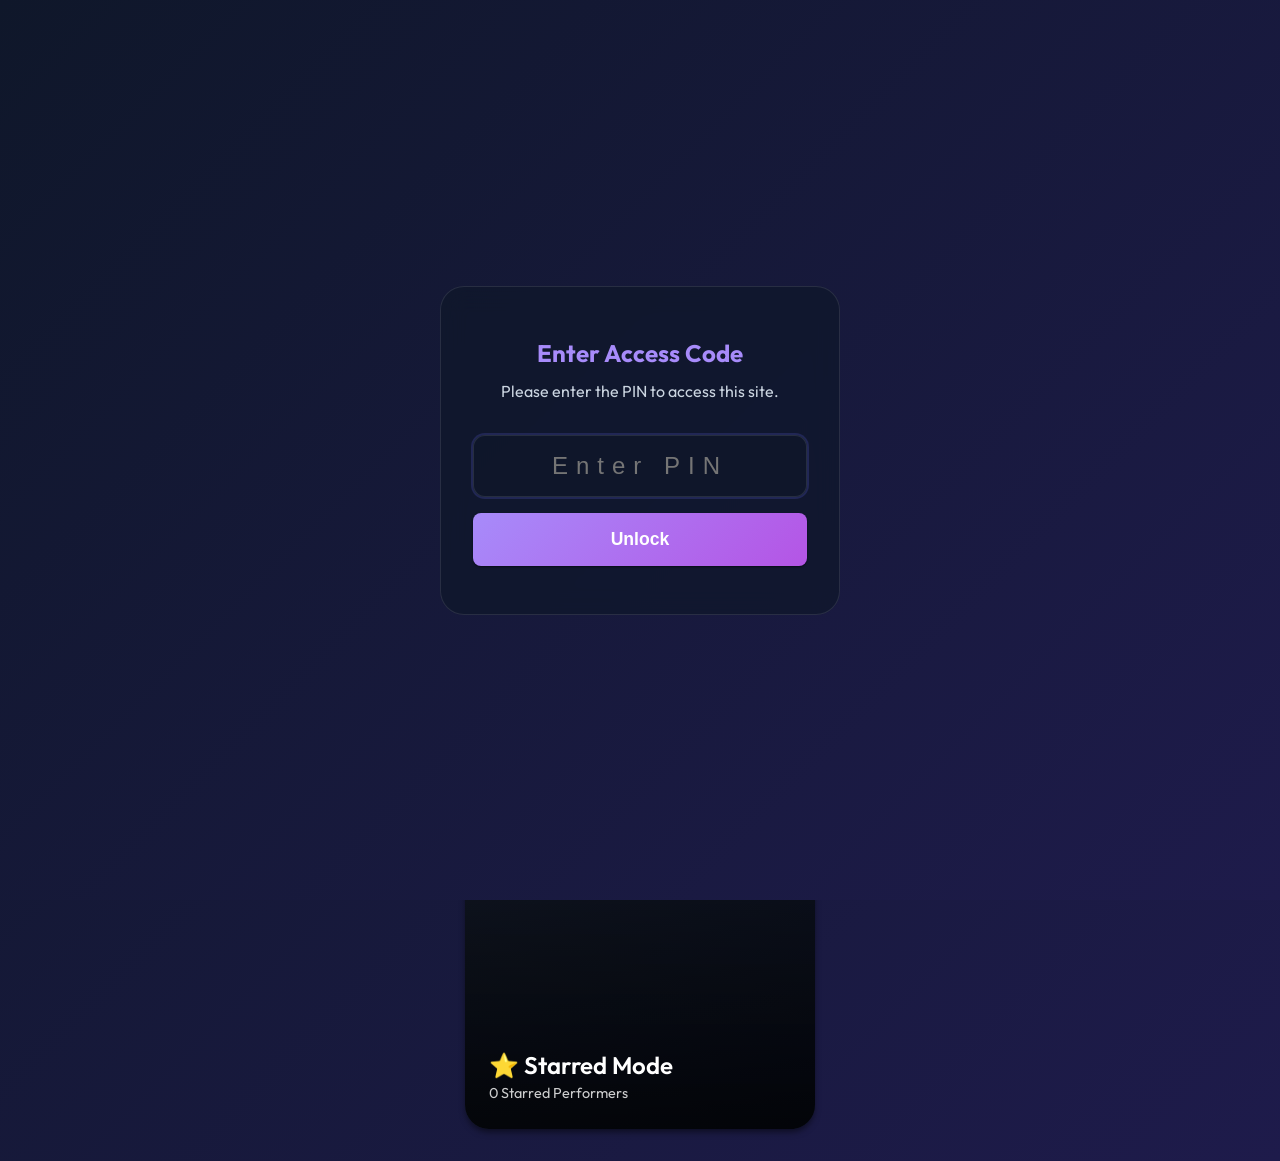
==== commit 6d869440: "feat: add starred characters, persistent mistake tracking, and dedicated practice and starred game m" ====
--- a/index.html
+++ b/index.html
@@ -12,7 +12,7 @@
 </head>
 <body class="theme-dark">
     <header class="app-header">
-        <h1 class="logo" id="logoTitle">CharQuiz</h1>
+        <h1 class="logo" id="logoTitle">CharQuizkv</h1>
         <button class="mobile-menu-btn" id="mobileMenuBtn">☰</button>
         <nav class="nav-links" id="navLinks">
             <button class="nav-btn" data-target="home">Home</button>
@@ -42,6 +42,7 @@
                     <button class="pill" data-filter="Slut">Slut</button>
                     <button class="pill" data-filter="Twink">Twink</button>
                     <button class="pill" data-filter="Shemale">Shemale</button>
+                    <button class="pill" data-filter="Starred">Starred ⭐</button>
                 </div>
                 <div style="display: flex; gap: 0.5rem; flex-wrap: wrap;">
                     <button class="btn-secondary" id="manageLabelsBtn">Manage Labels</button>
@@ -80,15 +81,18 @@
             <div class="game-topbar">
                 <div class="progress-bar"><div id="gameProgressFill"></div></div>
                 <div class="stats">
-                    <span class="stat-round">Round <span id="currentRound">1</span></span>
-                    <span class="stat-streak">Streak <span id="currentStreak">0</span></span>
+                    <span class="stat-round" id="gameProgressText">Round <span id="currentRound">1</span></span>
+                    <span class="stat-streak" id="gameStreakContainer">Streak <span id="currentStreak">0</span></span>
                     <button class="btn-secondary" id="endGameBtn" style="padding: 0.25rem 0.75rem; font-size: 0.85rem; border-color: var(--danger); color: var(--danger);">End Game</button>
                 </div>
             </div>
             <div class="game-area">
                 <div class="image-frame glass-card" style="position:relative;">
                     <a id="gameSearchVideoBtn" href="#" target="_blank" class="char-action-btn hidden" title="Search Video" style="position:absolute; top:0.5rem; right:0.5rem; text-decoration:none; display:flex; align-items:center; justify-content:center; background: rgba(59, 130, 246, 0.8); z-index:10;">🎬</a>
+                    <button id="gameStarBtn" class="star-btn" title="Star / Keep Performer">★</button>
                     <img id="gameImage" src="" alt="Character">
+                    <!-- Attempts Assist Tooltip/Hint inside game area -->
+                    <div id="gameAttemptsHint" class="game-hint hidden"></div>
                 </div>
                 <div class="options-grid" id="gameOptions"></div>
             </div>
@@ -107,7 +111,30 @@
                     <h3>Review Mistakes</h3>
                     <div id="mistakesList"></div>
                 </div>
-                <button class="btn-primary" id="playAgainBtn">Play Again</button>
+                <div style="display: flex; gap: 1rem; justify-content: center; margin-top: 1.5rem; flex-wrap: wrap;">
+                    <button class="btn-secondary" id="playAgainBtn" style="flex: 1; min-width: 150px;">Play Again</button>
+                    <button class="btn-primary hidden" id="practiceMistakesBtn" style="flex: 1; min-width: 150px; background: linear-gradient(135deg, #f59e0b, #ef4444);">Practice Mistakes</button>
+                </div>
+            </div>
+        </section>
+
+        <!-- Practice Completion Screen -->
+        <section id="screen-practice-complete" class="screen hidden">
+            <div class="results-card glass-card">
+                <h2 style="color: var(--success); font-size: 2.2rem; margin-bottom: 1rem;">🏆 Practice Complete!</h2>
+                <div class="metrics" style="justify-content: center;">
+                    <div class="metric" style="padding: 1.5rem 3rem;">
+                        <span>Performers Mastered</span>
+                        <strong id="practiceClearedCount" style="font-size: 2.5rem; color: var(--success);">0</strong>
+                    </div>
+                </div>
+                <p style="margin-bottom: 2rem; color: var(--text-muted); font-size: 1.1rem; max-width: 400px; margin-left: auto; margin-right: auto;">
+                    Fantastic! You have successfully answered all mistake performers correctly 5 consecutive times and cleared them from your practice list.
+                </p>
+                <div style="display: flex; gap: 1rem; justify-content: center; flex-wrap: wrap;">
+                    <button class="btn-secondary" id="practiceBackHomeBtn" style="padding: 0.75rem 2rem;">Back Home</button>
+                    <button class="btn-primary" id="practicePlayAgainBtn" style="padding: 0.75rem 2rem;">Play Normal Mode</button>
+                </div>
             </div>
         </section>
     </main>
@@ -402,81 +429,28 @@
     <!-- Confetti Canvas -->
     <canvas id="confettiCanvas" class="hidden"></canvas>
 
+    <!-- Starred Empty State Modal -->
+    <div id="starredEmptyModal" class="modal hidden">
+        <div class="modal-backdrop" id="starredEmptyModalBackdrop"></div>
+        <div class="modal-content glass-card" style="text-align: center; max-width: 400px; padding: 2.5rem 2rem; border-radius: var(--border-radius);">
+            <div style="font-size: 3rem; margin-bottom: 1rem;">⭐</div>
+            <h2 style="margin-bottom: 1rem; color: var(--primary);">No Starred Performers</h2>
+            <p style="color: var(--text-muted); margin-bottom: 2rem; font-size: 0.95rem; line-height: 1.5;">
+                You haven't starred any performers yet! To play in Starred Mode, first star some characters in the gallery or during gameplay.
+            </p>
+            <div style="display: flex; flex-direction: column; gap: 0.75rem;">
+                <button class="btn-primary w-full" id="goToGalleryBtn">Go to Gallery</button>
+                <button class="btn-secondary w-full" id="closeStarredEmptyBtn">Cancel</button>
+            </div>
+        </div>
+    </div>
+
     <!-- Dummy Characters JSON -->
-    <script id="dummy-characters" type="application/json">
+    <!-- <script id="dummy-characters" type="application/json">
     [
-        {
-            "id": "performer-mia-malkova",
-            "name": "Mia Malkova",
-            "category": "Slut",
-            "photoUrl": "https://static-ca-cdn.eporner.com/thumbs/static4/1/17/171/17164884/14_240.jpg",
-            "labels": ["legend"]
-        },
-        {
-            "id": "performer-lana-rhoades",
-            "name": "Lana Rhoades",
-            "category": "Slut",
-            "photoUrl": "https://static-ca-cdn.eporner.com/thumbs/static4/1/17/171/17196098/15_240.jpg",
-            "labels": ["legend"]
-        },
-        {
-            "id": "performer-eva-elfie",
-            "name": "Eva Elfie",
-            "category": "Slut",
-            "photoUrl": "https://static-ca-cdn.eporner.com/thumbs/static4/1/17/171/17114113/13_240.jpg",
-            "labels": ["teen"]
-        },
-        {
-            "id": "performer-sweetie-fox",
-            "name": "Sweetie Fox",
-            "category": "Slut",
-            "photoUrl": "https://static-ca-cdn.eporner.com/thumbs/static4/1/17/171/17146844/13_240.jpg",
-            "labels": ["teen"]
-        },
-        {
-            "id": "performer-angela-white",
-            "name": "Angela White",
-            "category": "Slut",
-            "photoUrl": "https://static-ca-cdn.eporner.com/thumbs/static4/1/17/171/17190881/15_240.jpg",
-            "labels": ["milf", "legend"]
-        },
-        {
-            "id": "performer-riley-reid",
-            "name": "Riley Reid",
-            "category": "Slut",
-            "photoUrl": "https://static-ca-cdn.eporner.com/thumbs/static4/1/17/171/17193321/1_240.jpg",
-            "labels": ["legend"]
-        },
-        {
-            "id": "performer-abella-danger",
-            "name": "Abella Danger",
-            "category": "Slut",
-            "photoUrl": "https://static-ca-cdn.eporner.com/thumbs/static4/1/17/171/17160701/15_240.jpg",
-            "labels": ["legend"]
-        },
-        {
-            "id": "performer-dani-daniels",
-            "name": "Dani Daniels",
-            "category": "Slut",
-            "photoUrl": "https://static-ca-cdn.eporner.com/thumbs/static4/1/17/171/17175149/10_240.jpg",
-            "labels": ["milf", "legend"]
-        },
-        {
-            "id": "performer-natalie-mars",
-            "name": "Natalie Mars",
-            "category": "Shemale",
-            "photoUrl": "https://static-ca-cdn.eporner.com/thumbs/static4/1/16/167/16765051/7_240.jpg",
-            "labels": ["milf", "legend"]
-        },
-        {
-            "id": "performer-joey-mills",
-            "name": "Joey Mills",
-            "category": "Twink",
-            "photoUrl": "https://static-ca-cdn.eporner.com/thumbs/static4/1/11/114/11438945/2_240.jpg",
-            "labels": ["teen", "legend"]
-        }
+        
     ]
-    </script>
+    </script> -->
 
     <script src="app.js"></script>
 </body>
--- a/styles.css
+++ b/styles.css
@@ -950,3 +950,82 @@
     to { transform: rotate(360deg); }
 }
 
+/* =================== PRACTICE MODE & STARRING STYLES =================== */
+.image-frame .star-btn {
+    position: absolute;
+    top: 0.5rem;
+    right: 3rem; /* Placed next to search video button */
+    z-index: 15;
+    font-size: 1.5rem;
+    background: rgba(0, 0, 0, 0.5);
+    border-radius: 50%;
+    border: 1px solid var(--border-glass);
+    width: 44px;
+    height: 44px;
+    display: flex;
+    align-items: center;
+    justify-content: center;
+    cursor: pointer;
+    color: #94a3b8; /* muted color */
+    transition: all 0.2s ease;
+    outline: none;
+}
+.image-frame .star-btn:hover {
+    transform: scale(1.1);
+    background: rgba(0, 0, 0, 0.7);
+}
+.image-frame .star-btn.starred {
+    color: #fbbf24; /* gold star */
+    text-shadow: 0 0 8px rgba(251, 191, 36, 0.6);
+}
+
+.char-action-btn.star.starred {
+    background: rgba(251, 191, 36, 0.2);
+    border-color: #fbbf24;
+    color: #fbbf24;
+}
+.char-action-btn.star.starred:hover {
+    background: rgba(251, 191, 36, 0.35);
+}
+
+.game-hint {
+    position: absolute;
+    bottom: 1rem;
+    left: 50%;
+    transform: translateX(-50%);
+    background: rgba(15, 23, 42, 0.95);
+    color: #fbbf24;
+    border: 1px solid rgba(251, 191, 36, 0.3);
+    padding: 0.75rem 1.25rem;
+    border-radius: 12px;
+    font-size: 0.9rem;
+    font-weight: 500;
+    z-index: 20;
+    max-width: 90%;
+    text-align: center;
+    box-shadow: 0 8px 32px rgba(0, 0, 0, 0.5);
+    animation: bounceIn 0.3s ease forwards;
+}
+
+@keyframes bounceIn {
+    0% { transform: translate(-50%, 20px) scale(0.9); opacity: 0; }
+    50% { transform: translate(-50%, -5px) scale(1.03); opacity: 0.8; }
+    100% { transform: translate(-50%, 0) scale(1); opacity: 1; }
+}
+
+.stat-round.practice-mode-indicator {
+    background: rgba(245, 158, 11, 0.15);
+    border: 1px solid rgba(245, 158, 11, 0.3);
+    color: #fbbf24;
+}
+
+.category-card.practice-card {
+    border: 2px dashed rgba(239, 68, 68, 0.4);
+    background: linear-gradient(135deg, rgba(239, 68, 68, 0.05), rgba(245, 158, 11, 0.05));
+}
+.category-card.practice-card:hover {
+    border-color: var(--danger);
+    box-shadow: 0 8px 32px rgba(239, 68, 68, 0.2);
+}
+
+
